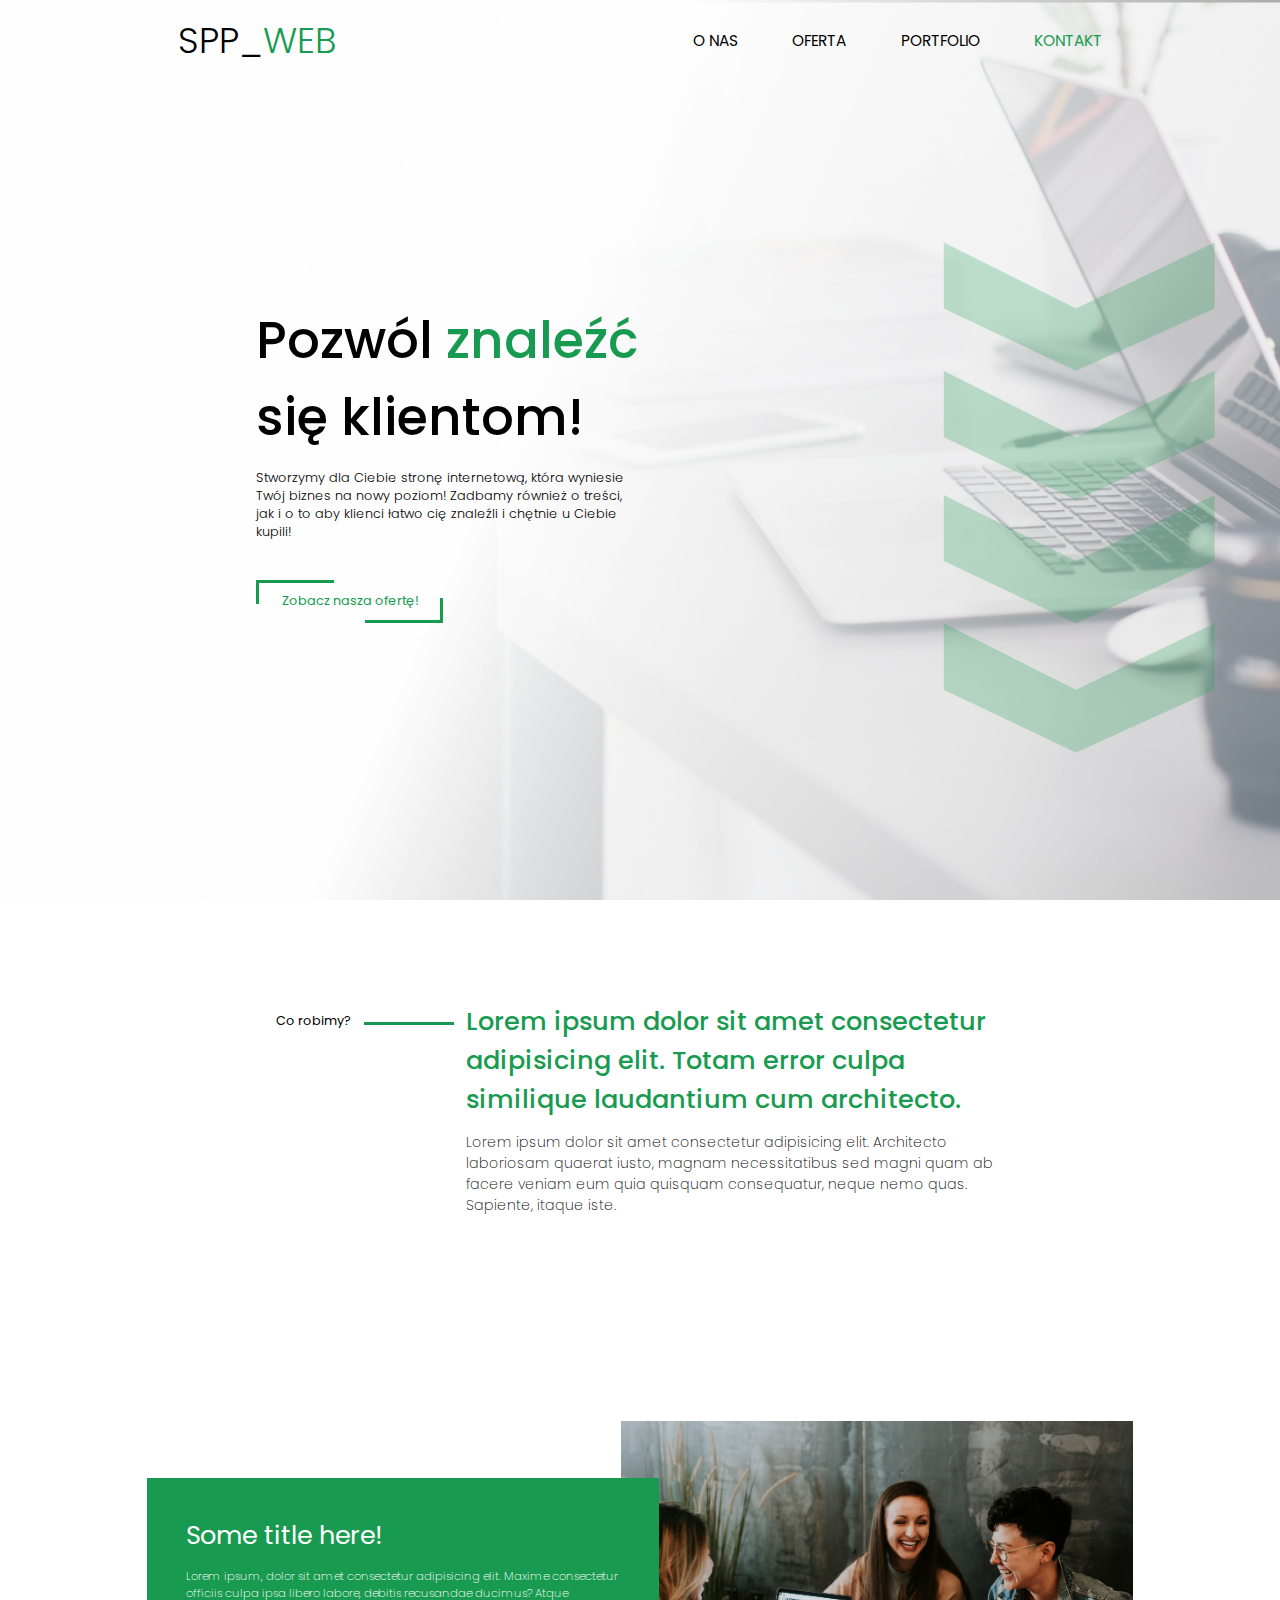
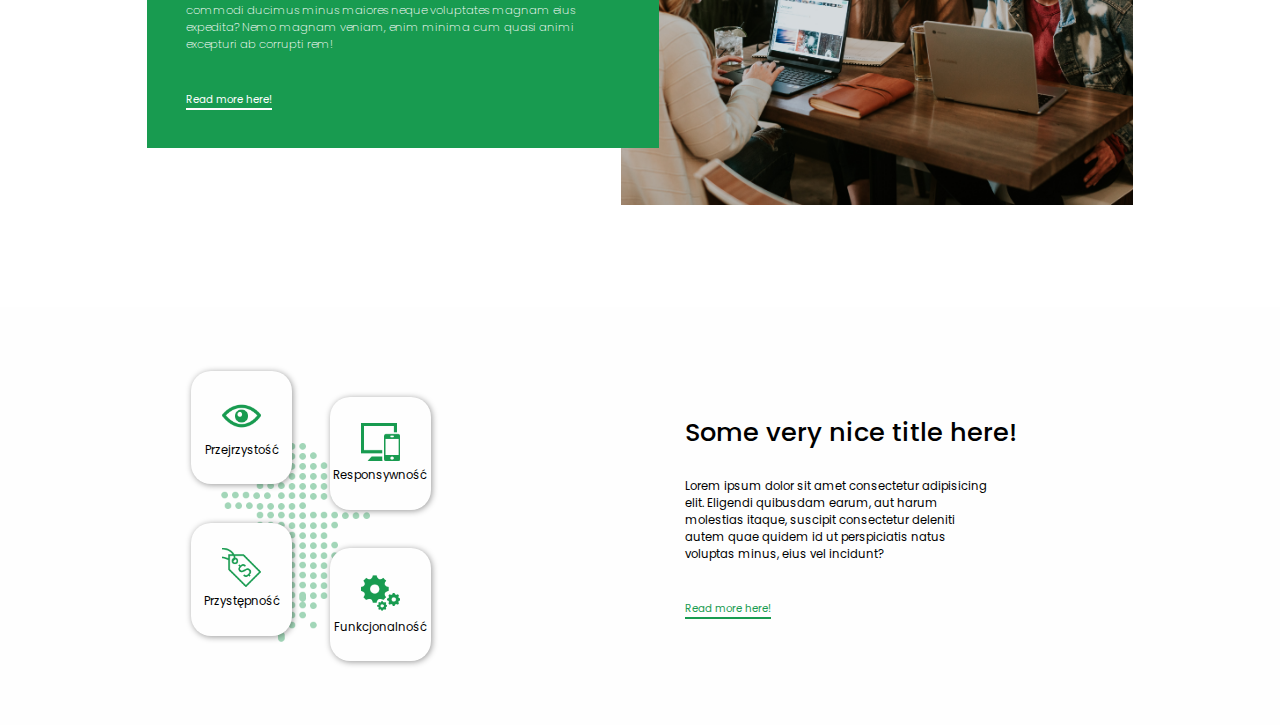
==== index.html @ ead34844 "Adding first files to project. Srarting layout of Landingpage" ====
<!DOCTYPE html>
<html lang="pl">
<head>
    <meta charset="UTF-8">
    <meta http-equiv="X-UA-Compatible" content="IE=edge">
    <meta name="viewport" content="width=device-width, initial-scale=1.0">
    <link rel="stylesheet" href="/scss/main.css">
    <title>Document</title>
    <link rel="preconnect" href="https://fonts.googleapis.com">
<link rel="preconnect" href="https://fonts.gstatic.com" crossorigin>
<link href="https://fonts.googleapis.com/css2?family=Poppins:wght@100;200;300;400;500;600;700;800&display=swap" rel="stylesheet">
</head>
<body>
    <div class="wrapper-1">
        <header>
            <h1 class="nav-logo">
                SPP_<span>WEB</span>
            </h1>
            <nav class="nav">
                <ul class="nav-list">
                    <li class="nav-item">O nas</li>
                    <li class="nav-item">Oferta</li>
                    <li class="nav-item">Portfolio</li>
                    <li class="nav-item"><span>Kontakt</span></li>
                </ul>
            </nav>
        </header>
        <div class="wrapper-1-content">
            <h2 class="wrapper-1-title">Pozwól <span>znaleźć</span><br>
                się klientom!</h2>
            <h3 class="wrapper-1-description">Stworzymy dla Ciebie stronę internetową, która wyniesie Twój biznes na nowy poziom! Zadbamy również o treści, jak i o to aby klienci łatwo cię znaleźli i chętnie u Ciebie kupili!</h3>
            <button class="wrapper-1-button">Zobacz nasza ofertę!</button>
        </div>
    </div>
    <div class="wrapper-2">
        <h2 class="wrapper-2-title">Co robimy?</h2>
        <div class="wrapper-2-spacer"></div>
        <div class="wrapper-2-content">
            <h3 class="wrapper-2-content-title">Lorem ipsum dolor sit amet consectetur adipisicing elit. Totam error culpa similique laudantium cum architecto.</h3>
            <p class="wrapper-2-content-description">Lorem ipsum dolor sit amet consectetur adipisicing elit. Architecto laboriosam quaerat iusto, magnam necessitatibus sed magni quam ab facere veniam eum quia quisquam consequatur, neque nemo quas. Sapiente, itaque iste.</p>
        </div>
    </div>
    <div class="wrapper-3">
        <div class="wrapper-3-content">
            <h2 class="wrapper-3-title">Some title here!</h2>
            <p class="wrapper-3-description">Lorem ipsum, dolor sit amet consectetur adipisicing elit. Maxime consectetur officiis culpa ipsa libero labore, debitis recusandae ducimus? Atque commodi ducimus minus maiores neque voluptates magnam eius expedita? Nemo magnam veniam, enim minima cum quasi animi excepturi ab corrupti rem!</p>
            <button class="wrapper-3-button">Read more here!</button>
        </div>
        <div class="wrapper-3-img"></div>
    </div>
    <div class="wrapper-4">
        <div class="wrapper-4-container">
           <div class="wrapper-4-box box1">
            <div class="wrapper-4-container-item">
                <div class="wrapper-4-item-icon icon-1"></div>
                <div class="wrapper-4-item-title">Przejrzystość</div>
            </div>
            <div class="wrapper-4-container-item item2">
                <div class="wrapper-4-item-icon icon-2"></div>
                <div class="wrapper-4-item-title">Przystępność</div>
            </div>
           </div>
           <div class="wrapper-4-box box2">
            <div class="wrapper-4-container-item">
                <div class="wrapper-4-item-icon icon-3"></div>
                <div class="wrapper-4-item-title">Responsywność</div>
            </div>
            <div class="wrapper-4-container-item">
                <div class="wrapper-4-item-icon icon-4"></div>
                <div class="wrapper-4-item-title">Funkcjonalność</div>
            </div>
           </div>
        </div>
        <div class="wrapper-4-content">
            <h2 class="wrapper-4-title">
                Some very nice title here!
            </h2>
            <p class="wrapper-4-description">
                Lorem ipsum dolor sit amet consectetur adipisicing elit. Eligendi quibusdam earum, aut harum molestias itaque, suscipit consectetur deleniti autem quae quidem id ut perspiciatis natus voluptas minus, eius vel incidunt?
            </p>
            <button class="wrapper-4-content-button">Read more here!</button>
        </div>
    </div>
</body>
</html>
---- scss/main.css ----
* {
  margin: 0;
  padding: 0;
  -webkit-box-sizing: border-box;
          box-sizing: border-box;
  font-family: 'Poppins', sans-serif;
}

.wrapper-1 {
  width: 100%;
  height: 100vh;
  background-image: url(../assets/img/wrapper-1-bg.png);
  background-position: center;
  background-size: cover;
  background-repeat: no-repeat;
  display: -webkit-box;
  display: -ms-flexbox;
  display: flex;
  -webkit-box-align: center;
      -ms-flex-align: center;
          align-items: center;
  -webkit-box-pack: start;
      -ms-flex-pack: start;
          justify-content: flex-start;
}

.wrapper-1 header {
  width: 100%;
  padding: 1vmax 0;
  display: -webkit-box;
  display: -ms-flexbox;
  display: flex;
  -ms-flex-pack: distribute;
      justify-content: space-around;
  -webkit-box-align: center;
      -ms-flex-align: center;
          align-items: center;
  position: absolute;
  top: 0;
  left: 0;
}

.wrapper-1 header .nav-logo {
  font-size: 2.8vmax;
  font-weight: 300;
  color: #000;
}

.wrapper-1 header .nav-logo span {
  color: #189B50;
}

.wrapper-1 header .nav {
  width: 32%;
  height: 3vmax;
  display: -webkit-box;
  display: -ms-flexbox;
  display: flex;
  -webkit-box-align: center;
      -ms-flex-align: center;
          align-items: center;
}

.wrapper-1 header .nav .nav-list {
  width: 100%;
  display: -webkit-box;
  display: -ms-flexbox;
  display: flex;
  -webkit-box-pack: justify;
      -ms-flex-pack: justify;
          justify-content: space-between;
  -webkit-box-align: center;
      -ms-flex-align: center;
          align-items: center;
  list-style: none;
}

.wrapper-1 header .nav .nav-list .nav-item {
  text-transform: uppercase;
  font-weight: 400;
  font-size: 1.2vmax;
  color: #000;
  cursor: pointer;
}

.wrapper-1 header .nav .nav-list .nav-item span {
  color: #189B50;
}

.wrapper-1 .wrapper-1-content {
  width: 50%;
  margin-top: 2vmax;
  margin-left: 20%;
}

.wrapper-1 .wrapper-1-content .wrapper-1-title {
  font-weight: 500;
  font-size: 4vmax;
}

.wrapper-1 .wrapper-1-content .wrapper-1-title span {
  color: #189B50;
}

.wrapper-1 .wrapper-1-content .wrapper-1-description {
  width: 60%;
  margin-top: 1vmax;
  font-weight: 300;
  font-size: 1vmax;
}

.wrapper-1 .wrapper-1-content .wrapper-1-button {
  position: relative;
  font-size: 1vmax;
  color: #189B50;
  border: none;
  background-color: #fefefe;
  margin-top: 3vmax;
  padding: 1vmax 2vmax;
  cursor: pointer;
}

.wrapper-1 .wrapper-1-content .wrapper-1-button::before {
  content: '';
  width: 40%;
  height: 50%;
  position: absolute;
  bottom: 0;
  right: 0;
  border-right: 3px solid #189B50;
  border-bottom: 3px solid #189B50;
}

.wrapper-1 .wrapper-1-content .wrapper-1-button::after {
  content: '';
  width: 40%;
  height: 50%;
  position: absolute;
  top: 0;
  left: 0;
  border-left: 3px solid #189B50;
  border-top: 3px solid #189B50;
}

.wrapper-2 {
  width: 100%;
  padding: 8vmax 15%;
  display: -webkit-box;
  display: -ms-flexbox;
  display: flex;
  -webkit-box-align: start;
      -ms-flex-align: start;
          align-items: flex-start;
  -webkit-box-pack: center;
      -ms-flex-pack: center;
          justify-content: center;
}

.wrapper-2 .wrapper-2-title {
  font-size: 1vmax;
  color: #000;
  font-weight: 400;
  margin-top: 0.75vmax;
}

.wrapper-2 .wrapper-2-spacer {
  width: 10%;
  height: 3px;
  margin: 1.5vmax 1vmax;
  background-color: #189B50;
}

.wrapper-2 .wrapper-2-content {
  width: 60%;
}

.wrapper-2 .wrapper-2-content .wrapper-2-content-title {
  font-weight: 500;
  font-size: 2vmax;
  color: #189B50;
}

.wrapper-2 .wrapper-2-content .wrapper-2-content-description {
  font-weight: 200;
  margin-top: 1vmax;
  font-size: 1.1vmax;
}

.wrapper-3 {
  width: 100%;
  padding: 8vmax 0;
  background-position: center;
  background-size: cover;
  background-repeat: no-repeat;
  display: -webkit-box;
  display: -ms-flexbox;
  display: flex;
  -webkit-box-pack: center;
      -ms-flex-pack: center;
          justify-content: center;
  -webkit-box-align: center;
      -ms-flex-align: center;
          align-items: center;
}

.wrapper-3 .wrapper-3-content {
  width: 40%;
  background-color: #189B50;
  padding: 3vmax;
  margin-right: -3vmax;
  display: -webkit-box;
  display: -ms-flexbox;
  display: flex;
  -webkit-box-orient: vertical;
  -webkit-box-direction: normal;
      -ms-flex-direction: column;
          flex-direction: column;
  -webkit-box-pack: center;
      -ms-flex-pack: center;
          justify-content: center;
  -webkit-box-align: start;
      -ms-flex-align: start;
          align-items: flex-start;
  z-index: 10;
}

.wrapper-3 .wrapper-3-content .wrapper-3-title {
  font-size: 2vmax;
  color: #fefefe;
  font-weight: 400;
}

.wrapper-3 .wrapper-3-content .wrapper-3-description {
  font-size: 0.9vmax;
  color: #fefefe;
  font-weight: 200;
  margin-top: 1vmax;
}

.wrapper-3 .wrapper-3-content .wrapper-3-button {
  border: none;
  background-color: unset;
  color: #fefefe;
  font-size: 0.8vmax;
  margin-top: 3vmax;
  border-bottom: 2px solid #fefefe;
}

.wrapper-3 .wrapper-3-img {
  width: 40vmax;
  height: 30vmax;
  background-position: center;
  background-size: cover;
  background-repeat: no-repeat;
  background-image: url(../assets/img/wrapper-3-img.jpg);
}

.wrapper-4 {
  width: 100%;
  padding: 5vmax;
  background-image: url(../assets/img/wrapper-4-bg.png);
  background-position: center;
  background-size: cover;
  background-repeat: no-repeat;
  display: -webkit-box;
  display: -ms-flexbox;
  display: flex;
  -ms-flex-pack: distribute;
      justify-content: space-around;
  -webkit-box-align: center;
      -ms-flex-align: center;
          align-items: center;
}

.wrapper-4 .wrapper-4-container {
  display: -ms-grid;
  display: grid;
  -ms-grid-columns: 1fr 1fr;
      grid-template-columns: 1fr 1fr;
  gap: 3vmax;
}

.wrapper-4 .wrapper-4-container .box1 {
  margin-bottom: 2vmax;
}

.wrapper-4 .wrapper-4-container .box2 {
  margin-top: 2vmax;
}

.wrapper-4 .wrapper-4-container .wrapper-4-box {
  display: -ms-grid;
  display: grid;
  -ms-grid-columns: 1fr;
      grid-template-columns: 1fr;
  row-gap: 3vmax;
}

.wrapper-4 .wrapper-4-container .wrapper-4-box .wrapper-4-container-item {
  padding: 2vmax 0.25vmax;
  border-radius: 20px;
  background-color: #fefefe;
  display: -webkit-box;
  display: -ms-flexbox;
  display: flex;
  -webkit-box-orient: vertical;
  -webkit-box-direction: normal;
      -ms-flex-direction: column;
          flex-direction: column;
  -webkit-box-align: center;
      -ms-flex-align: center;
          align-items: center;
  -webkit-box-pack: center;
      -ms-flex-pack: center;
          justify-content: center;
  -webkit-box-shadow: 1px 1px 6px 0px rgba(0, 0, 0, 0.4);
  box-shadow: 1px 1px 6px 0px rgba(0, 0, 0, 0.4);
}

.wrapper-4 .wrapper-4-container .wrapper-4-box .wrapper-4-container-item .wrapper-4-item-icon {
  width: 3vmax;
  height: 3vmax;
  background-position: center;
  background-size: cover;
  background-repeat: no-repeat;
}

.wrapper-4 .wrapper-4-container .wrapper-4-box .wrapper-4-container-item .icon-1 {
  background-image: url(../assets/icons/wrapper-4-icon-1.png);
}

.wrapper-4 .wrapper-4-container .wrapper-4-box .wrapper-4-container-item .icon-2 {
  background-image: url(../assets/icons/wrapper-4-icon-2.png);
}

.wrapper-4 .wrapper-4-container .wrapper-4-box .wrapper-4-container-item .icon-3 {
  background-image: url(../assets/icons/wrapper-4-icon-3.png);
}

.wrapper-4 .wrapper-4-container .wrapper-4-box .wrapper-4-container-item .icon-4 {
  background-image: url(../assets/icons/wrapper-4-icon-4.png);
}

.wrapper-4 .wrapper-4-container .wrapper-4-box .wrapper-4-container-item .wrapper-4-item-title {
  margin-top: 0.5vmax;
  font-weight: 400;
  font-size: 0.9vmax;
}

.wrapper-4 .wrapper-4-content {
  width: 35%;
}

.wrapper-4 .wrapper-4-content .wrapper-4-title {
  font-size: 2vmax;
  font-weight: 500;
}

.wrapper-4 .wrapper-4-content .wrapper-4-description {
  font-size: 0.9vmax;
  margin-top: 2vmax;
  width: 75%;
}

.wrapper-4 .wrapper-4-content .wrapper-4-content-button {
  border: none;
  background-color: unset;
  color: #189B50;
  font-size: 0.8vmax;
  margin-top: 3vmax;
  border-bottom: 2px solid #189B50;
}
/*# sourceMappingURL=main.css.map */
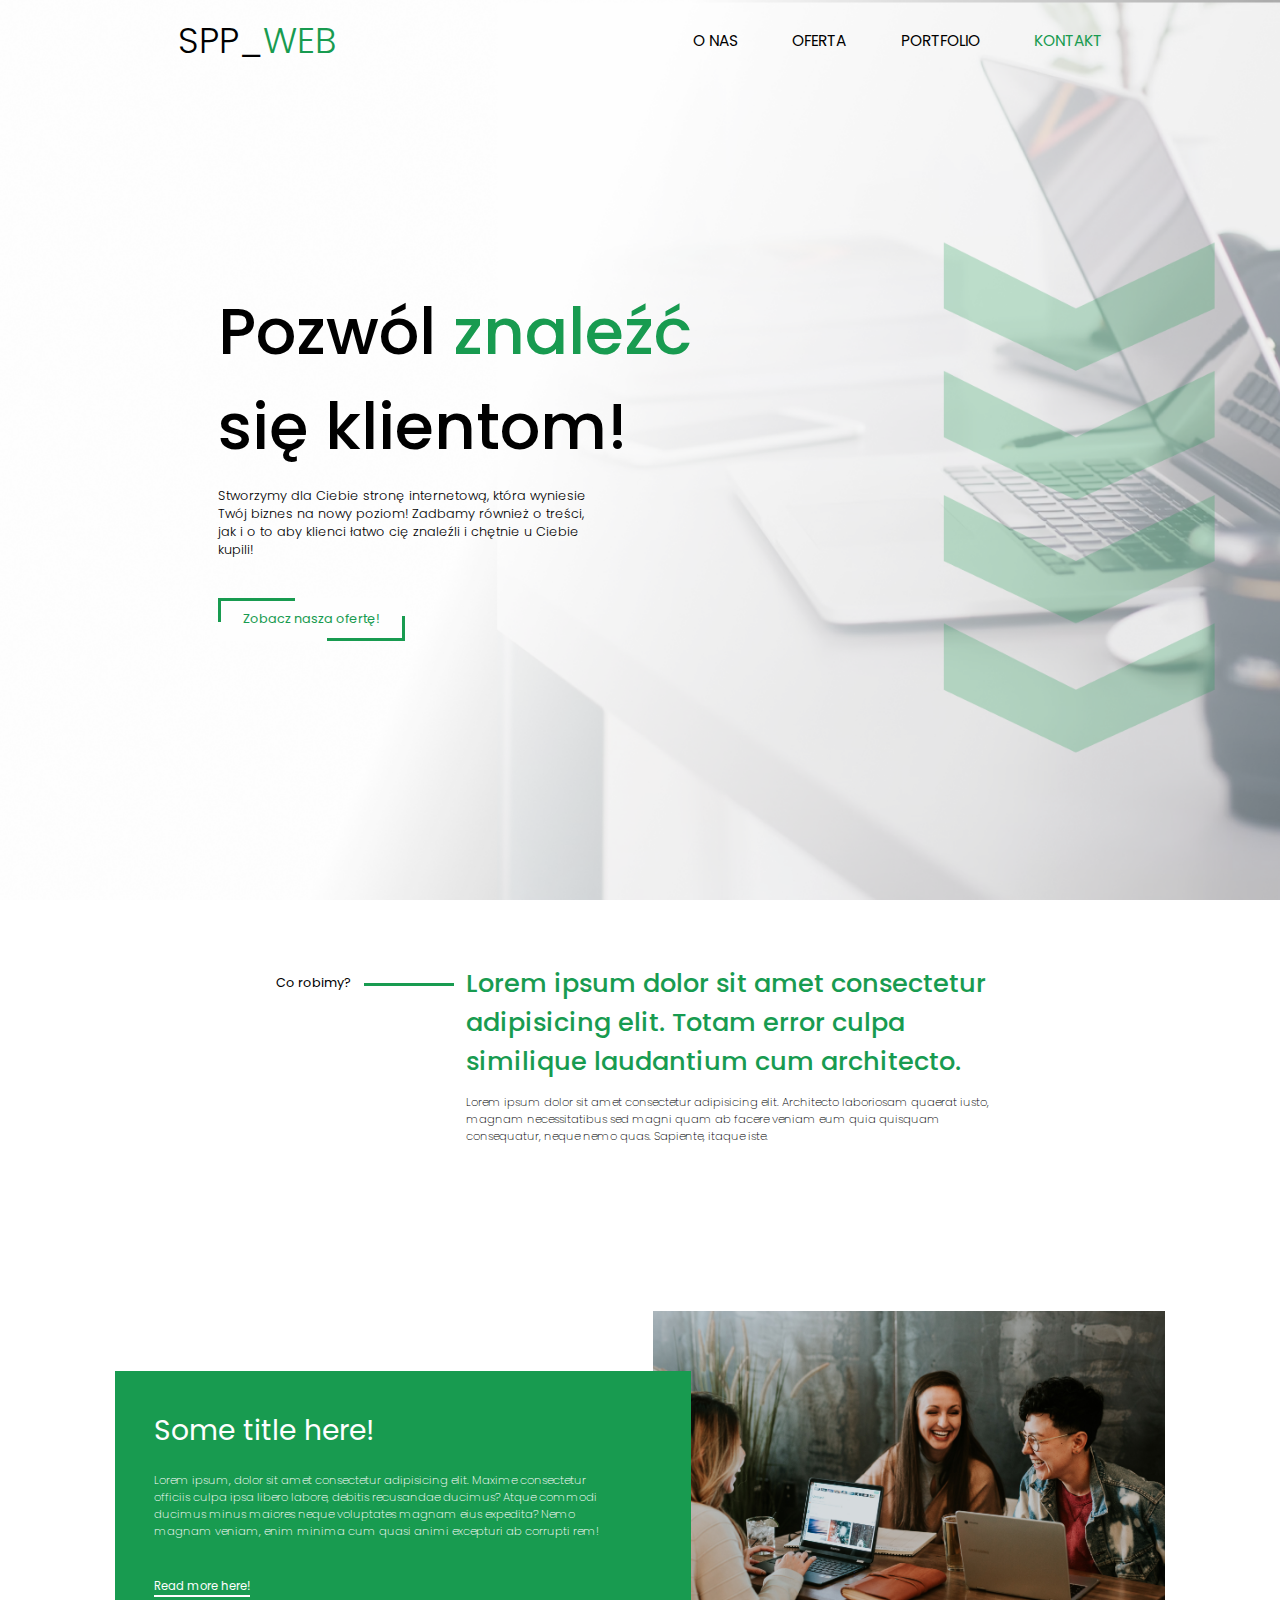
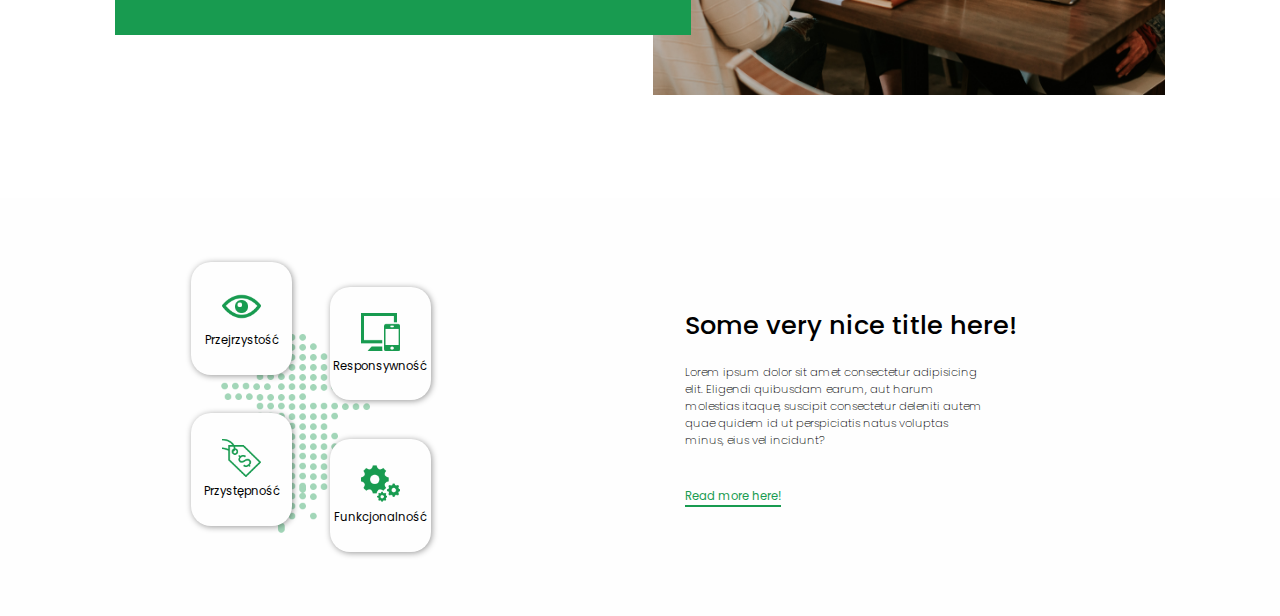
==== commit 6d25e07f: "test commit" ====
--- a/index.html
+++ b/index.html
@@ -1,85 +1,107 @@
 <!DOCTYPE html>
 <html lang="pl">
-<head>
-    <meta charset="UTF-8">
-    <meta http-equiv="X-UA-Compatible" content="IE=edge">
-    <meta name="viewport" content="width=device-width, initial-scale=1.0">
-    <link rel="stylesheet" href="/scss/main.css">
+  <head>
+    <meta charset="UTF-8" />
+    <meta http-equiv="X-UA-Compatible" content="IE=edge" />
+    <meta name="viewport" content="width=device-width, initial-scale=1.0" />
+    <link rel="stylesheet" href="/scss/main.css" />
     <title>Document</title>
-    <link rel="preconnect" href="https://fonts.googleapis.com">
-<link rel="preconnect" href="https://fonts.gstatic.com" crossorigin>
-<link href="https://fonts.googleapis.com/css2?family=Poppins:wght@100;200;300;400;500;600;700;800&display=swap" rel="stylesheet">
-</head>
-<body>
+    <link rel="preconnect" href="https://fonts.googleapis.com" />
+    <link rel="preconnect" href="https://fonts.gstatic.com" crossorigin />
+    <link
+      href="https://fonts.googleapis.com/css2?family=Poppins:wght@100;200;300;400;500;600;700;800&display=swap"
+      rel="stylesheet"
+    />
+  </head>
+  <body>
     <div class="wrapper-1">
-        <header>
-            <h1 class="nav-logo">
-                SPP_<span>WEB</span>
-            </h1>
-            <nav class="nav">
-                <ul class="nav-list">
-                    <li class="nav-item">O nas</li>
-                    <li class="nav-item">Oferta</li>
-                    <li class="nav-item">Portfolio</li>
-                    <li class="nav-item"><span>Kontakt</span></li>
-                </ul>
-            </nav>
-        </header>
-        <div class="wrapper-1-content">
-            <h2 class="wrapper-1-title">Pozwól <span>znaleźć</span><br>
-                się klientom!</h2>
-            <h3 class="wrapper-1-description">Stworzymy dla Ciebie stronę internetową, która wyniesie Twój biznes na nowy poziom! Zadbamy również o treści, jak i o to aby klienci łatwo cię znaleźli i chętnie u Ciebie kupili!</h3>
-            <button class="wrapper-1-button">Zobacz nasza ofertę!</button>
-        </div>
+      <header>
+        <h1 class="nav-logo">SPP_<span>WEB</span></h1>
+        <nav class="nav">
+          <ul class="nav-list">
+            <li class="nav-item">O nas</li>
+            <li class="nav-item">Oferta</li>
+            <li class="nav-item">Portfolio</li>
+            <li class="nav-item"><span>Kontakt</span></li>
+          </ul>
+        </nav>
+      </header>
+      <div class="wrapper-1-content">
+        <h2 class="wrapper-1-title">
+          Pozwól <span>znaleźć</span><br />
+          się klientom!
+        </h2>
+        <h3 class="wrapper-1-description">
+          Stworzymy dla Ciebie stronę internetową, która wyniesie Twój biznes na
+          nowy poziom! Zadbamy również o treści, jak i o to aby klienci łatwo
+          cię znaleźli i chętnie u Ciebie kupili!
+        </h3>
+        <button class="wrapper-1-button">Zobacz nasza ofertę!</button>
+      </div>
     </div>
     <div class="wrapper-2">
-        <h2 class="wrapper-2-title">Co robimy?</h2>
-        <div class="wrapper-2-spacer"></div>
-        <div class="wrapper-2-content">
-            <h3 class="wrapper-2-content-title">Lorem ipsum dolor sit amet consectetur adipisicing elit. Totam error culpa similique laudantium cum architecto.</h3>
-            <p class="wrapper-2-content-description">Lorem ipsum dolor sit amet consectetur adipisicing elit. Architecto laboriosam quaerat iusto, magnam necessitatibus sed magni quam ab facere veniam eum quia quisquam consequatur, neque nemo quas. Sapiente, itaque iste.</p>
-        </div>
+      <h2 class="wrapper-2-title">Co robimy?</h2>
+      <div class="wrapper-2-spacer"></div>
+      <div class="wrapper-2-content">
+        <h3 class="wrapper-2-content-title">
+          Lorem ipsum dolor sit amet consectetur adipisicing elit. Totam error
+          culpa similique laudantium cum architecto.
+        </h3>
+        <p class="wrapper-2-content-description">
+          Lorem ipsum dolor sit amet consectetur adipisicing elit. Architecto
+          laboriosam quaerat iusto, magnam necessitatibus sed magni quam ab
+          facere veniam eum quia quisquam consequatur, neque nemo quas.
+          Sapiente, itaque iste.
+        </p>
+      </div>
     </div>
     <div class="wrapper-3">
-        <div class="wrapper-3-content">
-            <h2 class="wrapper-3-title">Some title here!</h2>
-            <p class="wrapper-3-description">Lorem ipsum, dolor sit amet consectetur adipisicing elit. Maxime consectetur officiis culpa ipsa libero labore, debitis recusandae ducimus? Atque commodi ducimus minus maiores neque voluptates magnam eius expedita? Nemo magnam veniam, enim minima cum quasi animi excepturi ab corrupti rem!</p>
-            <button class="wrapper-3-button">Read more here!</button>
-        </div>
-        <div class="wrapper-3-img"></div>
+      <div class="wrapper-3-content">
+        <h2 class="wrapper-3-title">Some title here!</h2>
+        <p class="wrapper-3-description">
+          Lorem ipsum, dolor sit amet consectetur adipisicing elit. Maxime
+          consectetur officiis culpa ipsa libero labore, debitis recusandae
+          ducimus? Atque commodi ducimus minus maiores neque voluptates magnam
+          eius expedita? Nemo magnam veniam, enim minima cum quasi animi
+          excepturi ab corrupti rem!
+        </p>
+        <button class="wrapper-3-button">Read more here!</button>
+      </div>
+      <div class="wrapper-3-img"></div>
     </div>
     <div class="wrapper-4">
-        <div class="wrapper-4-container">
-           <div class="wrapper-4-box box1">
-            <div class="wrapper-4-container-item">
-                <div class="wrapper-4-item-icon icon-1"></div>
-                <div class="wrapper-4-item-title">Przejrzystość</div>
-            </div>
-            <div class="wrapper-4-container-item item2">
-                <div class="wrapper-4-item-icon icon-2"></div>
-                <div class="wrapper-4-item-title">Przystępność</div>
-            </div>
-           </div>
-           <div class="wrapper-4-box box2">
-            <div class="wrapper-4-container-item">
-                <div class="wrapper-4-item-icon icon-3"></div>
-                <div class="wrapper-4-item-title">Responsywność</div>
-            </div>
-            <div class="wrapper-4-container-item">
-                <div class="wrapper-4-item-icon icon-4"></div>
-                <div class="wrapper-4-item-title">Funkcjonalność</div>
-            </div>
-           </div>
+      <div class="wrapper-4-container">
+        <div class="wrapper-4-box box1">
+          <div class="wrapper-4-container-item">
+            <div class="wrapper-4-item-icon icon-1"></div>
+            <div class="wrapper-4-item-title">Przejrzystość</div>
+          </div>
+          <div class="wrapper-4-container-item item2">
+            <div class="wrapper-4-item-icon icon-2"></div>
+            <div class="wrapper-4-item-title">Przystępność</div>
+          </div>
         </div>
-        <div class="wrapper-4-content">
-            <h2 class="wrapper-4-title">
-                Some very nice title here!
-            </h2>
-            <p class="wrapper-4-description">
-                Lorem ipsum dolor sit amet consectetur adipisicing elit. Eligendi quibusdam earum, aut harum molestias itaque, suscipit consectetur deleniti autem quae quidem id ut perspiciatis natus voluptas minus, eius vel incidunt?
-            </p>
-            <button class="wrapper-4-content-button">Read more here!</button>
+        <div class="wrapper-4-box box2">
+          <div class="wrapper-4-container-item">
+            <div class="wrapper-4-item-icon icon-3"></div>
+            <div class="wrapper-4-item-title">Responsywność</div>
+          </div>
+          <div class="wrapper-4-container-item">
+            <div class="wrapper-4-item-icon icon-4"></div>
+            <div class="wrapper-4-item-title">Funkcjonalność</div>
+          </div>
         </div>
+      </div>
+      <div class="wrapper-4-content">
+        <h2 class="wrapper-4-title">Some very nice title here!</h2>
+        <p class="wrapper-4-description">
+          Lorem ipsum dolor sit amet consectetur adipisicing elit. Eligendi
+          quibusdam earum, aut harum molestias itaque, suscipit consectetur
+          deleniti autem quae quidem id ut perspiciatis natus voluptas minus,
+          eius vel incidunt?
+        </p>
+        <button class="wrapper-4-content-button">Read more here!</button>
+      </div>
     </div>
-</body>
-</html>+  </body>
+</html>
--- a/scss/main.css
+++ b/scss/main.css
@@ -1,9 +1,8 @@
 * {
   margin: 0;
   padding: 0;
-  -webkit-box-sizing: border-box;
-          box-sizing: border-box;
-  font-family: 'Poppins', sans-serif;
+  box-sizing: border-box;
+  font-family: "Poppins", sans-serif;
 }
 
 .wrapper-1 {
@@ -13,68 +12,41 @@
   background-position: center;
   background-size: cover;
   background-repeat: no-repeat;
-  display: -webkit-box;
-  display: -ms-flexbox;
-  display: flex;
-  -webkit-box-align: center;
-      -ms-flex-align: center;
-          align-items: center;
-  -webkit-box-pack: start;
-      -ms-flex-pack: start;
-          justify-content: flex-start;
-}
-
+  display: flex;
+  align-items: center;
+  justify-content: flex-start;
+}
 .wrapper-1 header {
   width: 100%;
   padding: 1vmax 0;
-  display: -webkit-box;
-  display: -ms-flexbox;
-  display: flex;
-  -ms-flex-pack: distribute;
-      justify-content: space-around;
-  -webkit-box-align: center;
-      -ms-flex-align: center;
-          align-items: center;
+  display: flex;
+  justify-content: space-around;
+  align-items: center;
   position: absolute;
   top: 0;
   left: 0;
 }
-
 .wrapper-1 header .nav-logo {
   font-size: 2.8vmax;
   font-weight: 300;
   color: #000;
 }
-
 .wrapper-1 header .nav-logo span {
-  color: #189B50;
-}
-
+  color: #189b50;
+}
 .wrapper-1 header .nav {
   width: 32%;
   height: 3vmax;
-  display: -webkit-box;
-  display: -ms-flexbox;
-  display: flex;
-  -webkit-box-align: center;
-      -ms-flex-align: center;
-          align-items: center;
-}
-
+  display: flex;
+  align-items: center;
+}
 .wrapper-1 header .nav .nav-list {
   width: 100%;
-  display: -webkit-box;
-  display: -ms-flexbox;
-  display: flex;
-  -webkit-box-pack: justify;
-      -ms-flex-pack: justify;
-          justify-content: space-between;
-  -webkit-box-align: center;
-      -ms-flex-align: center;
-          align-items: center;
+  display: flex;
+  justify-content: space-between;
+  align-items: center;
   list-style: none;
 }
-
 .wrapper-1 header .nav .nav-list .nav-item {
   text-transform: uppercase;
   font-weight: 400;
@@ -82,108 +54,89 @@
   color: #000;
   cursor: pointer;
 }
-
 .wrapper-1 header .nav .nav-list .nav-item span {
-  color: #189B50;
-}
-
+  color: #189b50;
+}
 .wrapper-1 .wrapper-1-content {
   width: 50%;
   margin-top: 2vmax;
-  margin-left: 20%;
-}
-
+  margin-left: 17%;
+}
 .wrapper-1 .wrapper-1-content .wrapper-1-title {
   font-weight: 500;
-  font-size: 4vmax;
-}
-
+  font-size: 5vmax;
+}
 .wrapper-1 .wrapper-1-content .wrapper-1-title span {
-  color: #189B50;
-}
-
+  color: #189b50;
+}
 .wrapper-1 .wrapper-1-content .wrapper-1-description {
   width: 60%;
   margin-top: 1vmax;
   font-weight: 300;
   font-size: 1vmax;
 }
-
 .wrapper-1 .wrapper-1-content .wrapper-1-button {
   position: relative;
   font-size: 1vmax;
-  color: #189B50;
+  color: #189b50;
   border: none;
   background-color: #fefefe;
   margin-top: 3vmax;
   padding: 1vmax 2vmax;
   cursor: pointer;
 }
-
 .wrapper-1 .wrapper-1-content .wrapper-1-button::before {
-  content: '';
+  content: "";
   width: 40%;
   height: 50%;
   position: absolute;
   bottom: 0;
   right: 0;
-  border-right: 3px solid #189B50;
-  border-bottom: 3px solid #189B50;
-}
-
+  border-right: 3px solid #189b50;
+  border-bottom: 3px solid #189b50;
+}
 .wrapper-1 .wrapper-1-content .wrapper-1-button::after {
-  content: '';
+  content: "";
   width: 40%;
   height: 50%;
   position: absolute;
   top: 0;
   left: 0;
-  border-left: 3px solid #189B50;
-  border-top: 3px solid #189B50;
+  border-left: 3px solid #189b50;
+  border-top: 3px solid #189b50;
 }
 
 .wrapper-2 {
   width: 100%;
-  padding: 8vmax 15%;
-  display: -webkit-box;
-  display: -ms-flexbox;
-  display: flex;
-  -webkit-box-align: start;
-      -ms-flex-align: start;
-          align-items: flex-start;
-  -webkit-box-pack: center;
-      -ms-flex-pack: center;
-          justify-content: center;
-}
-
+  padding: 5vmax 15%;
+  display: flex;
+  align-items: flex-start;
+  justify-content: center;
+}
 .wrapper-2 .wrapper-2-title {
   font-size: 1vmax;
   color: #000;
   font-weight: 400;
   margin-top: 0.75vmax;
 }
-
 .wrapper-2 .wrapper-2-spacer {
   width: 10%;
   height: 3px;
   margin: 1.5vmax 1vmax;
-  background-color: #189B50;
-}
-
+  background-color: #189b50;
+}
 .wrapper-2 .wrapper-2-content {
   width: 60%;
 }
-
 .wrapper-2 .wrapper-2-content .wrapper-2-content-title {
   font-weight: 500;
   font-size: 2vmax;
-  color: #189B50;
-}
-
+  color: #189b50;
+}
 .wrapper-2 .wrapper-2-content .wrapper-2-content-description {
   font-weight: 200;
   margin-top: 1vmax;
-  font-size: 1.1vmax;
+  font-size: 0.9vmax;
 }
 
 .wrapper-3 {
@@ -192,60 +145,41 @@
   background-position: center;
   background-size: cover;
   background-repeat: no-repeat;
-  display: -webkit-box;
-  display: -ms-flexbox;
-  display: flex;
-  -webkit-box-pack: center;
-      -ms-flex-pack: center;
-          justify-content: center;
-  -webkit-box-align: center;
-      -ms-flex-align: center;
-          align-items: center;
-}
-
+  display: flex;
+  justify-content: center;
+  align-items: center;
+}
 .wrapper-3 .wrapper-3-content {
-  width: 40%;
-  background-color: #189B50;
+  width: 45%;
+  background-color: #189b50;
   padding: 3vmax;
   margin-right: -3vmax;
-  display: -webkit-box;
-  display: -ms-flexbox;
-  display: flex;
-  -webkit-box-orient: vertical;
-  -webkit-box-direction: normal;
-      -ms-flex-direction: column;
-          flex-direction: column;
-  -webkit-box-pack: center;
-      -ms-flex-pack: center;
-          justify-content: center;
-  -webkit-box-align: start;
-      -ms-flex-align: start;
-          align-items: flex-start;
+  display: flex;
+  flex-direction: column;
+  justify-content: center;
+  align-items: flex-start;
   z-index: 10;
 }
-
 .wrapper-3 .wrapper-3-content .wrapper-3-title {
-  font-size: 2vmax;
+  font-size: 2.2vmax;
   color: #fefefe;
   font-weight: 400;
 }
-
 .wrapper-3 .wrapper-3-content .wrapper-3-description {
+  width: 90%;
   font-size: 0.9vmax;
   color: #fefefe;
   font-weight: 200;
-  margin-top: 1vmax;
-}
-
+  margin-top: 1.5vmax;
+}
 .wrapper-3 .wrapper-3-content .wrapper-3-button {
   border: none;
   background-color: unset;
   color: #fefefe;
-  font-size: 0.8vmax;
+  font-size: 0.9vmax;
   margin-top: 3vmax;
   border-bottom: 2px solid #fefefe;
 }
-
 .wrapper-3 .wrapper-3-img {
   width: 40vmax;
   height: 30vmax;
@@ -262,61 +196,36 @@
   background-position: center;
   background-size: cover;
   background-repeat: no-repeat;
-  display: -webkit-box;
-  display: -ms-flexbox;
-  display: flex;
-  -ms-flex-pack: distribute;
-      justify-content: space-around;
-  -webkit-box-align: center;
-      -ms-flex-align: center;
-          align-items: center;
-}
-
+  display: flex;
+  justify-content: space-around;
+  align-items: center;
+}
 .wrapper-4 .wrapper-4-container {
-  display: -ms-grid;
   display: grid;
-  -ms-grid-columns: 1fr 1fr;
-      grid-template-columns: 1fr 1fr;
+  grid-template-columns: 1fr 1fr;
   gap: 3vmax;
 }
-
 .wrapper-4 .wrapper-4-container .box1 {
   margin-bottom: 2vmax;
 }
-
 .wrapper-4 .wrapper-4-container .box2 {
   margin-top: 2vmax;
 }
-
 .wrapper-4 .wrapper-4-container .wrapper-4-box {
-  display: -ms-grid;
   display: grid;
-  -ms-grid-columns: 1fr;
-      grid-template-columns: 1fr;
+  grid-template-columns: 1fr;
   row-gap: 3vmax;
 }
-
 .wrapper-4 .wrapper-4-container .wrapper-4-box .wrapper-4-container-item {
   padding: 2vmax 0.25vmax;
   border-radius: 20px;
   background-color: #fefefe;
-  display: -webkit-box;
-  display: -ms-flexbox;
-  display: flex;
-  -webkit-box-orient: vertical;
-  -webkit-box-direction: normal;
-      -ms-flex-direction: column;
-          flex-direction: column;
-  -webkit-box-align: center;
-      -ms-flex-align: center;
-          align-items: center;
-  -webkit-box-pack: center;
-      -ms-flex-pack: center;
-          justify-content: center;
-  -webkit-box-shadow: 1px 1px 6px 0px rgba(0, 0, 0, 0.4);
+  display: flex;
+  flex-direction: column;
+  align-items: center;
+  justify-content: center;
   box-shadow: 1px 1px 6px 0px rgba(0, 0, 0, 0.4);
 }
-
 .wrapper-4 .wrapper-4-container .wrapper-4-box .wrapper-4-container-item .wrapper-4-item-icon {
   width: 3vmax;
   height: 3vmax;
@@ -324,50 +233,41 @@
   background-size: cover;
   background-repeat: no-repeat;
 }
-
 .wrapper-4 .wrapper-4-container .wrapper-4-box .wrapper-4-container-item .icon-1 {
   background-image: url(../assets/icons/wrapper-4-icon-1.png);
 }
-
 .wrapper-4 .wrapper-4-container .wrapper-4-box .wrapper-4-container-item .icon-2 {
   background-image: url(../assets/icons/wrapper-4-icon-2.png);
 }
-
 .wrapper-4 .wrapper-4-container .wrapper-4-box .wrapper-4-container-item .icon-3 {
   background-image: url(../assets/icons/wrapper-4-icon-3.png);
 }
-
 .wrapper-4 .wrapper-4-container .wrapper-4-box .wrapper-4-container-item .icon-4 {
   background-image: url(../assets/icons/wrapper-4-icon-4.png);
 }
-
 .wrapper-4 .wrapper-4-container .wrapper-4-box .wrapper-4-container-item .wrapper-4-item-title {
   margin-top: 0.5vmax;
   font-weight: 400;
   font-size: 0.9vmax;
 }
-
 .wrapper-4 .wrapper-4-content {
   width: 35%;
 }
-
 .wrapper-4 .wrapper-4-content .wrapper-4-title {
   font-size: 2vmax;
   font-weight: 500;
 }
-
 .wrapper-4 .wrapper-4-content .wrapper-4-description {
   font-size: 0.9vmax;
-  margin-top: 2vmax;
+  font-weight: 200;
+  margin-top: 1.5vmax;
   width: 75%;
 }
-
 .wrapper-4 .wrapper-4-content .wrapper-4-content-button {
   border: none;
   background-color: unset;
-  color: #189B50;
-  font-size: 0.8vmax;
+  color: #189b50;
+  font-size: 0.9vmax;
   margin-top: 3vmax;
-  border-bottom: 2px solid #189B50;
-}
-/*# sourceMappingURL=main.css.map */+  border-bottom: 2px solid #189b50;
+}/*# sourceMappingURL=main.css.map */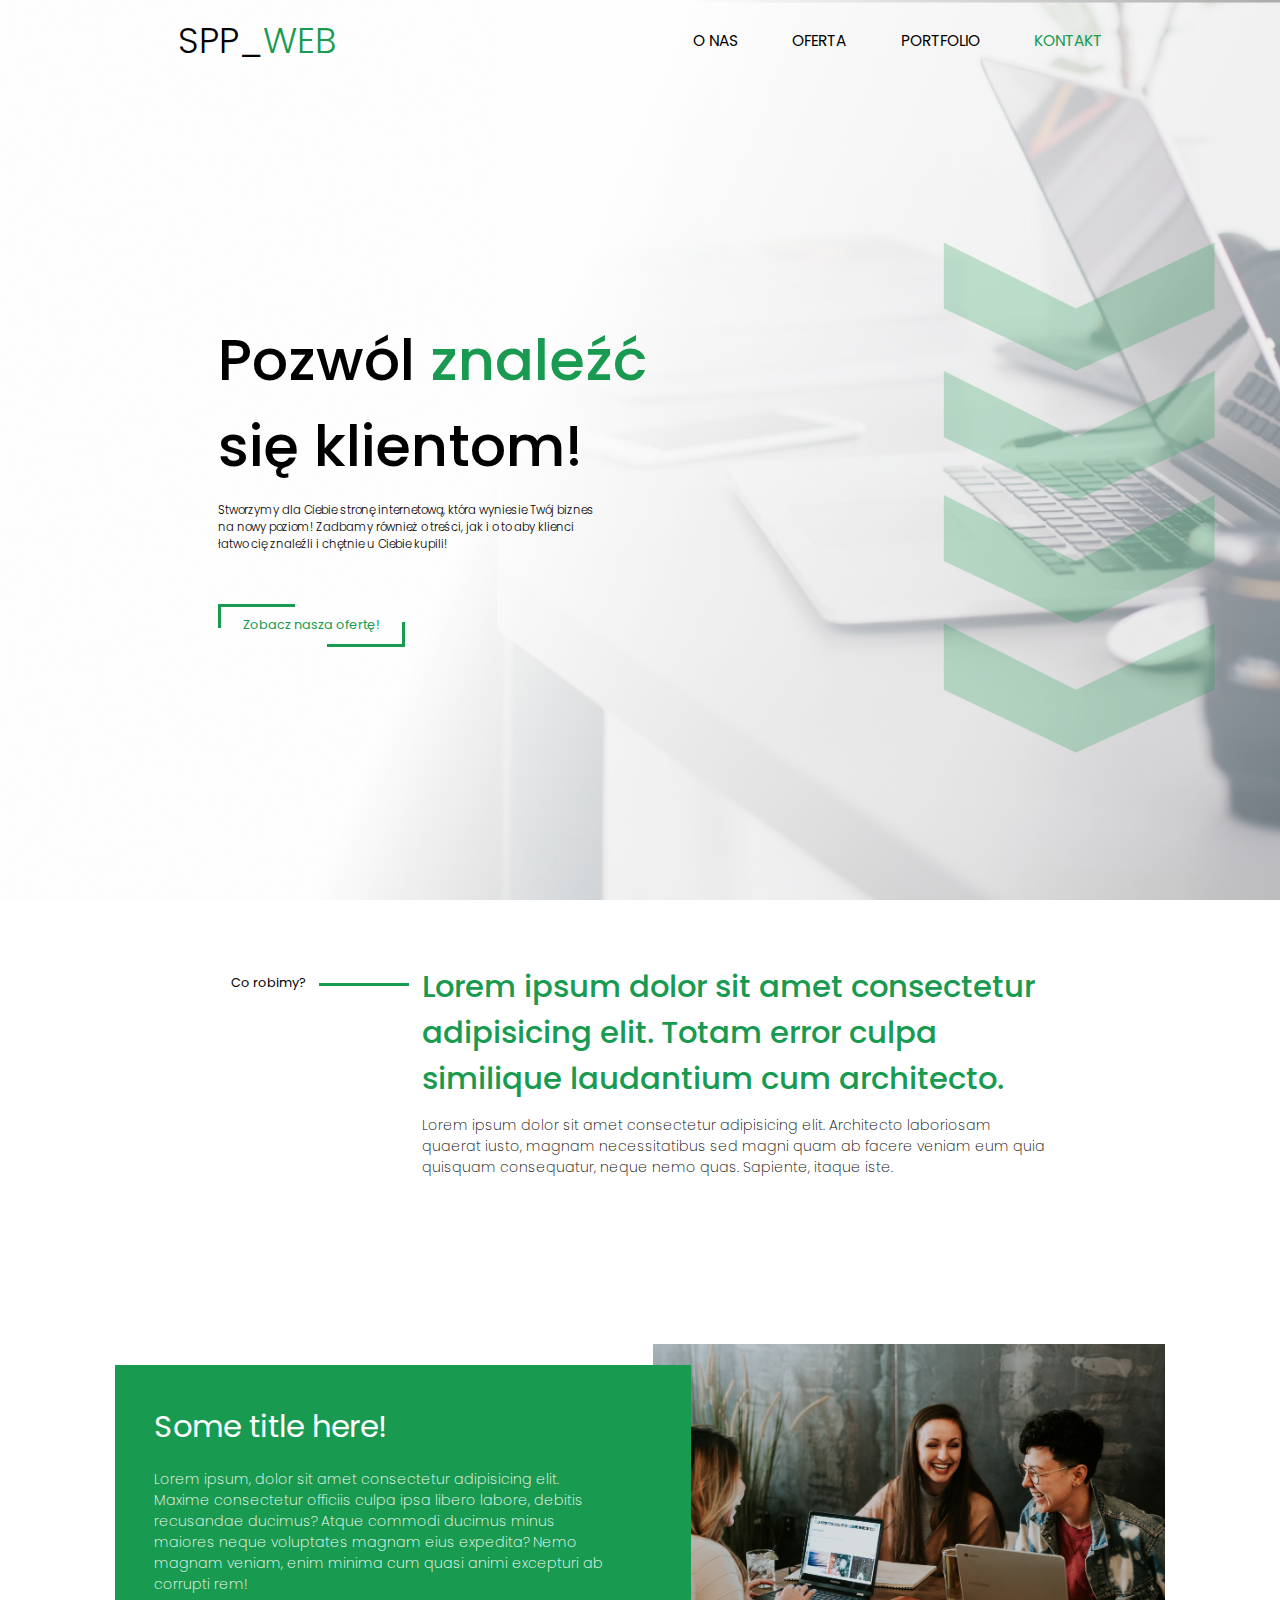
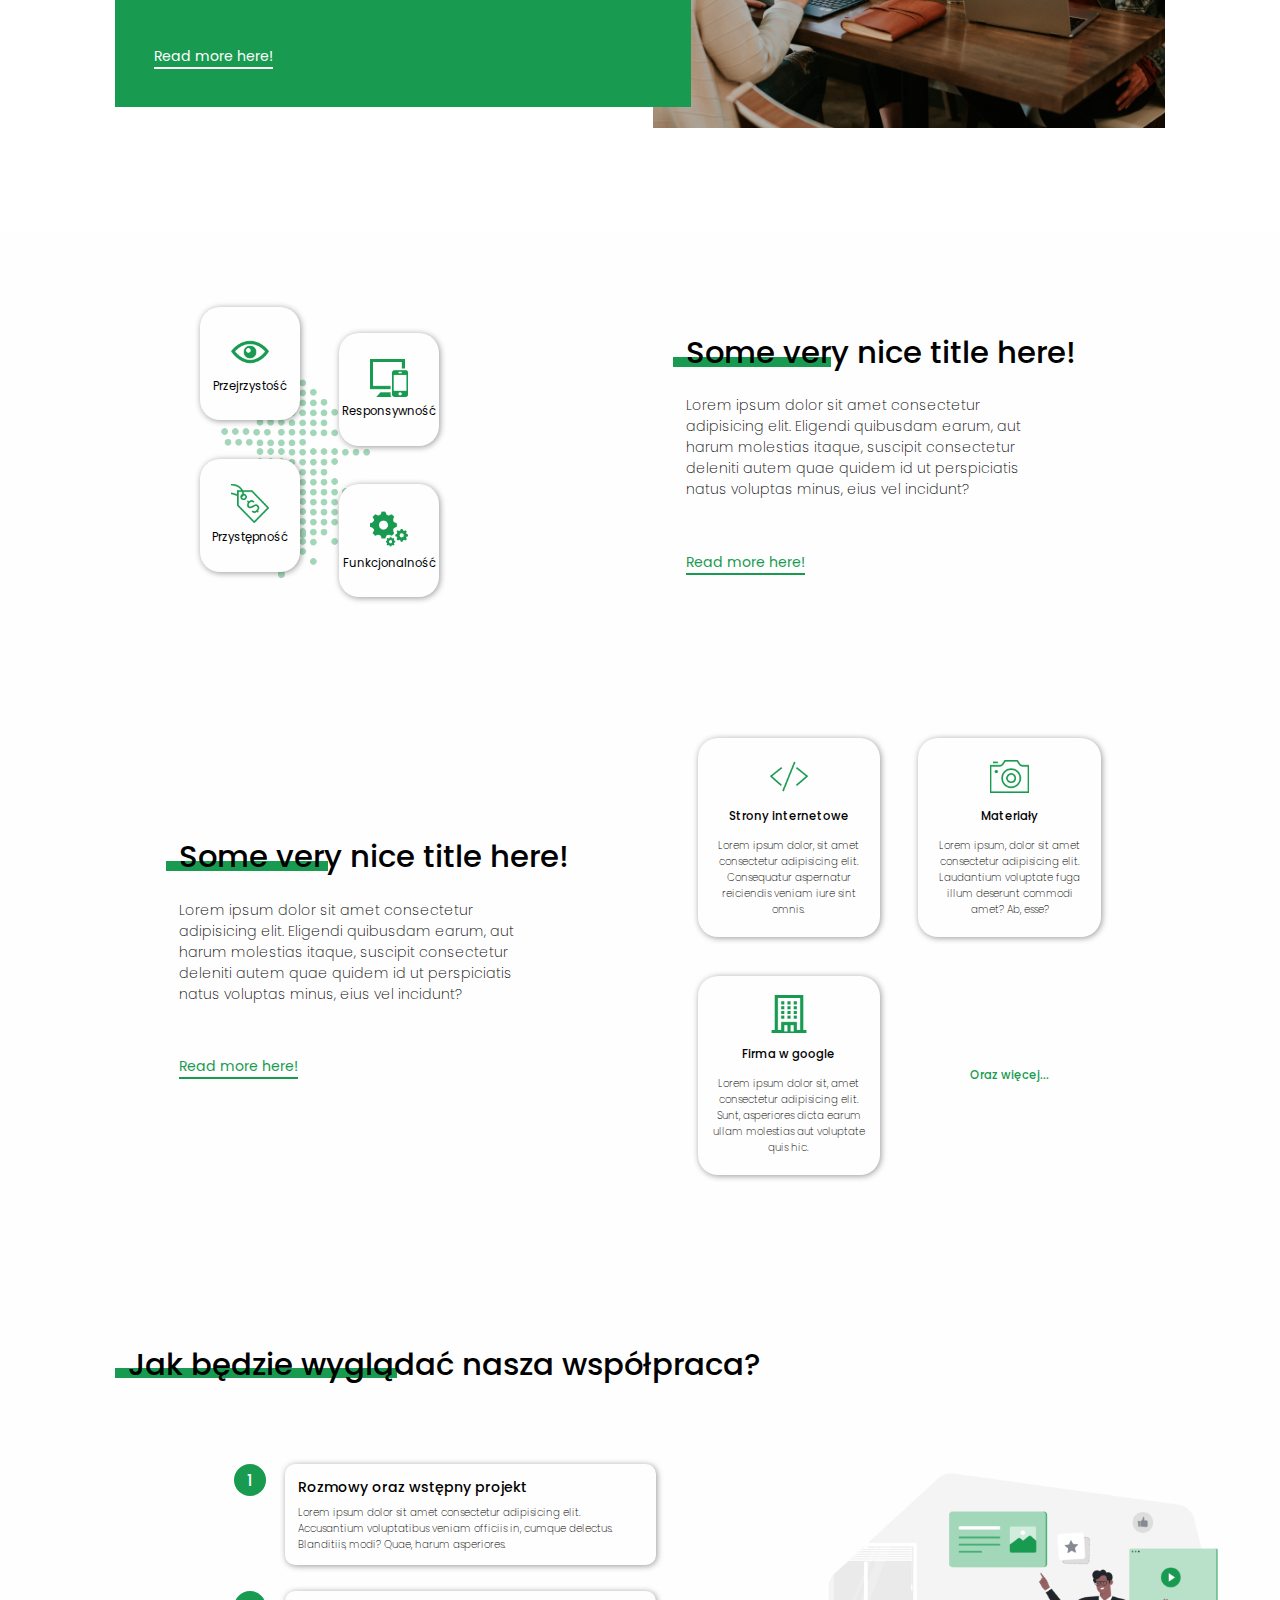
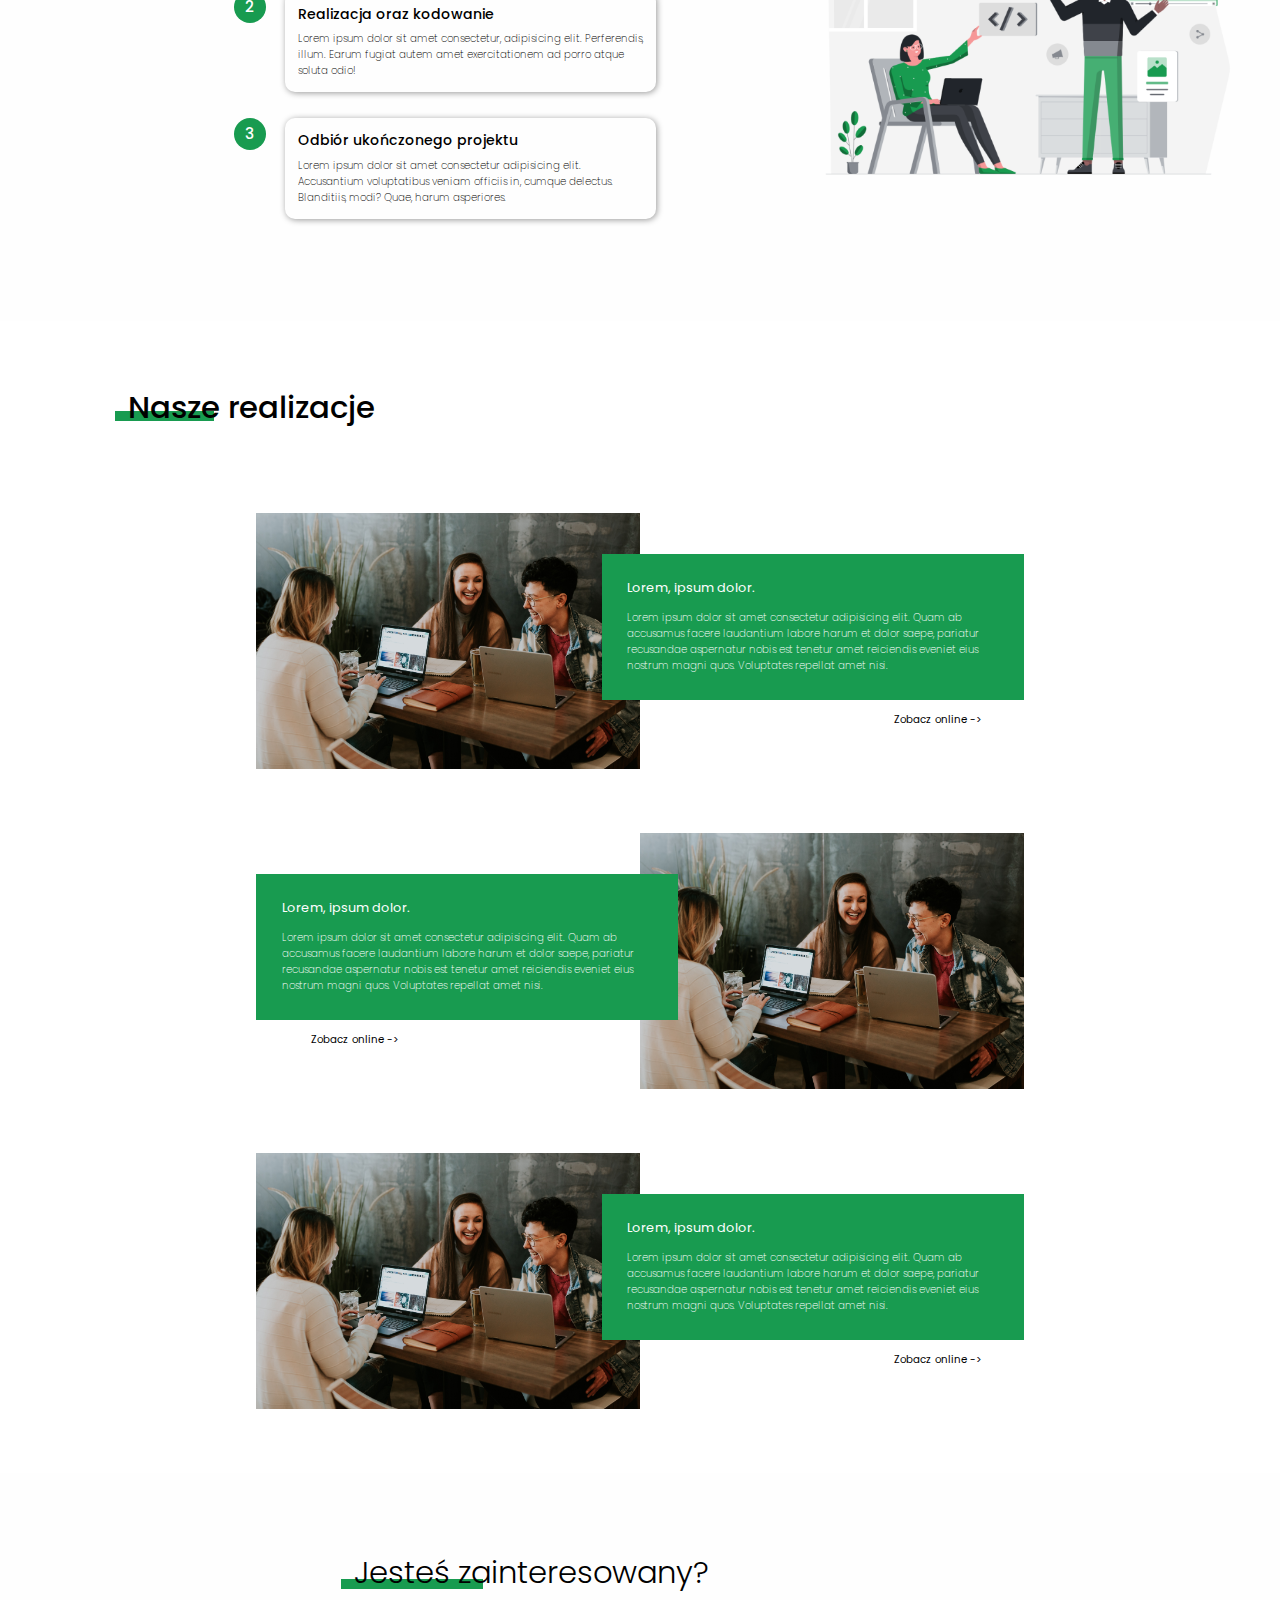
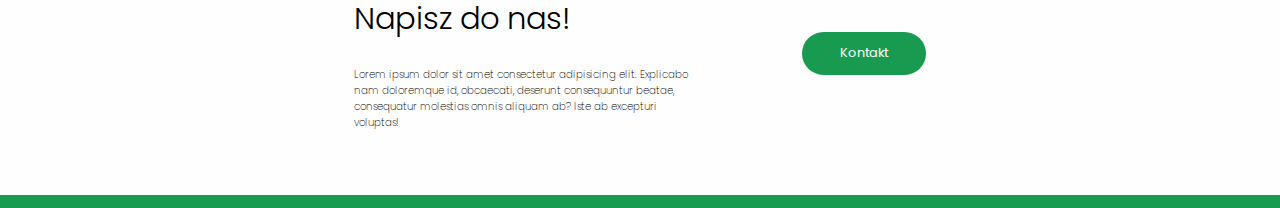
==== commit be0171f1: "finish desktop view on landingpage and adding first files to about us" ====
--- a/index.html
+++ b/index.html
@@ -16,13 +16,17 @@
   <body>
     <div class="wrapper-1">
       <header>
-        <h1 class="nav-logo">SPP_<span>WEB</span></h1>
+        <a href="./index.html"
+          ><h1 class="nav-logo">SPP_<span>WEB</span></h1></a
+        >
         <nav class="nav">
           <ul class="nav-list">
-            <li class="nav-item">O nas</li>
-            <li class="nav-item">Oferta</li>
-            <li class="nav-item">Portfolio</li>
-            <li class="nav-item"><span>Kontakt</span></li>
+            <a href="./about.html"><li class="nav-item">O nas</li></a>
+            <a href="./offer.html"><li class="nav-item">Oferta</li></a>
+            <a href="#target-1"><li class="nav-item">Portfolio</li></a>
+            <a href="./contact.html"
+              ><li class="nav-item"><span>Kontakt</span></li></a
+            >
           </ul>
         </nav>
       </header>
@@ -103,5 +107,145 @@
         <button class="wrapper-4-content-button">Read more here!</button>
       </div>
     </div>
+    <div class="wrapper-5">
+      <div class="wrapper-5-content">
+        <h2 class="wrapper-5-title">Some very nice title here!</h2>
+        <p class="wrapper-5-description">
+          Lorem ipsum dolor sit amet consectetur adipisicing elit. Eligendi
+          quibusdam earum, aut harum molestias itaque, suscipit consectetur
+          deleniti autem quae quidem id ut perspiciatis natus voluptas minus,
+          eius vel incidunt?
+        </p>
+        <button class="wrapper-5-content-button">Read more here!</button>
+      </div>
+      <div class="wrapper-5-container">
+        <div class="wrapper-5-item">
+          <div class="wrapper-5-item-icon icon-1"></div>
+          <div class="wrapper-5-item-title">Strony internetowe</div>
+          <div class="wrapper-5-item-description">
+            Lorem ipsum dolor, sit amet consectetur adipisicing elit.
+            Consequatur aspernatur reiciendis veniam iure sint omnis.
+          </div>
+        </div>
+        <div class="wrapper-5-item">
+          <div class="wrapper-5-item-icon icon-2"></div>
+          <div class="wrapper-5-item-title">Materiały</div>
+          <div class="wrapper-5-item-description">
+            Lorem ipsum, dolor sit amet consectetur adipisicing elit. Laudantium
+            voluptate fuga illum deserunt commodi amet? Ab, esse?
+          </div>
+        </div>
+        <div class="wrapper-5-item">
+          <div class="wrapper-5-item-icon icon-3"></div>
+          <div class="wrapper-5-item-title">Firma w google</div>
+          <div class="wrapper-5-item-description">
+            Lorem ipsum dolor sit, amet consectetur adipisicing elit. Sunt,
+            asperiores dicta earum ullam molestias aut voluptate quis hic.
+          </div>
+        </div>
+        <div class="wrapper-5-item-more">
+          <p class="wrapper-5-more-text">Oraz więcej...</p>
+        </div>
+      </div>
+    </div>
+    <div class="wrapper-6">
+      <div class="wrapper-6-content">
+        <h2 class="wrapper-6-title">Jak będzie wyglądać nasza współpraca?</h2>
+        <div class="wrapper-6-container">
+          <p class="wrapper-6-number">1</p>
+          <div class="wrapper-6-text">
+            <h3 class="wrapper-6-item-title">Rozmowy oraz wstępny projekt</h3>
+            <p class="wrapper-6-item-description">
+              Lorem ipsum dolor sit amet consectetur adipisicing elit.
+              Accusantium voluptatibus veniam officiis in, cumque delectus.
+              Blanditiis, modi? Quae, harum asperiores.
+            </p>
+          </div>
+          <p class="wrapper-6-number">2</p>
+          <div class="wrapper-6-text">
+            <h3 class="wrapper-6-item-title">Realizacja oraz kodowanie</h3>
+            <p class="wrapper-6-item-description">
+              Lorem ipsum dolor sit amet consectetur, adipisicing elit.
+              Perferendis, illum. Earum fugiat autem amet exercitationem ad
+              porro atque soluta odio!
+            </p>
+          </div>
+          <p class="wrapper-6-number">3</p>
+          <div class="wrapper-6-text">
+            <h3 class="wrapper-6-item-title">Odbiór ukończonego projektu</h3>
+            <p class="wrapper-6-item-description">
+              Lorem ipsum dolor sit amet consectetur adipisicing elit.
+              Accusantium voluptatibus veniam officiis in, cumque delectus.
+              Blanditiis, modi? Quae, harum asperiores.
+            </p>
+          </div>
+        </div>
+      </div>
+    </div>
+    <div class="wrapper-7" id="target-1">
+      <h2 class="wrapper-7-title">Nasze realizacje</h2>
+      <div class="wrapper-7-container">
+        <div class="wrapper-7-img"></div>
+        <div class="wrapper-7-content right">
+          <div class="wrapper-7-content-text">
+            <h3 class="wrapper-7-content-title">Lorem, ipsum dolor.</h3>
+            <p class="wrapper-7-content-description">
+              Lorem ipsum dolor sit amet consectetur adipisicing elit. Quam ab
+              accusamus facere laudantium labore harum et dolor saepe, pariatur
+              recusandae aspernatur nobis est tenetur amet reiciendis eveniet
+              eius nostrum magni quos. Voluptates repellat amet nisi.
+            </p>
+          </div>
+          <div class="wrapper-7-content-buttons right">
+            <button class="wrapper-7-view-btn">Zobacz online -></button>
+          </div>
+        </div>
+        <div class="wrapper-7-content left">
+          <div class="wrapper-7-content-text">
+            <h3 class="wrapper-7-content-title">Lorem, ipsum dolor.</h3>
+            <p class="wrapper-7-content-description">
+              Lorem ipsum dolor sit amet consectetur adipisicing elit. Quam ab
+              accusamus facere laudantium labore harum et dolor saepe, pariatur
+              recusandae aspernatur nobis est tenetur amet reiciendis eveniet
+              eius nostrum magni quos. Voluptates repellat amet nisi.
+            </p>
+          </div>
+          <div class="wrapper-7-content-buttons left">
+            <button class="wrapper-7-view-btn">Zobacz online -></button>
+          </div>
+        </div>
+        <div class="wrapper-7-img"></div>
+        <div class="wrapper-7-img"></div>
+        <div class="wrapper-7-content right">
+          <div class="wrapper-7-content-text">
+            <h3 class="wrapper-7-content-title">Lorem, ipsum dolor.</h3>
+            <p class="wrapper-7-content-description">
+              Lorem ipsum dolor sit amet consectetur adipisicing elit. Quam ab
+              accusamus facere laudantium labore harum et dolor saepe, pariatur
+              recusandae aspernatur nobis est tenetur amet reiciendis eveniet
+              eius nostrum magni quos. Voluptates repellat amet nisi.
+            </p>
+          </div>
+          <div class="wrapper-7-content-buttons right">
+            <button class="wrapper-7-view-btn">Zobacz online -></button>
+          </div>
+        </div>
+      </div>
+    </div>
+    <footer class="wrapper-8">
+      <div class="wrapper-8-content">
+        <h3 class="wrapper-8-title">
+          Jesteś zainteresowany?<br />
+          Napisz do nas!
+        </h3>
+        <p class="wrapper-8-description">
+          Lorem ipsum dolor sit amet consectetur adipisicing elit. Explicabo nam
+          doloremque id, obcaecati, deserunt consequuntur beatae, consequatur
+          molestias omnis aliquam ab? Iste ab excepturi voluptas!
+        </p>
+      </div>
+      <button class="wrapper-8-button">Kontakt</button>
+      <div class="wrapper-8-bar"></div>
+    </footer>
   </body>
 </html>
--- a/scss/main.css
+++ b/scss/main.css
@@ -3,6 +3,10 @@
   padding: 0;
   box-sizing: border-box;
   font-family: "Poppins", sans-serif;
+  scroll-behavior: smooth;
+}
+* a {
+  text-decoration: none;
 }
 
 .wrapper-1 {
@@ -53,18 +57,32 @@
   font-size: 1.2vmax;
   color: #000;
   cursor: pointer;
+  position: relative;
 }
 .wrapper-1 header .nav .nav-list .nav-item span {
   color: #189b50;
+}
+.wrapper-1 header .nav .nav-list .nav-item::before {
+  content: "";
+  width: 0;
+  height: 3px;
+  background-color: #189b50;
+  position: absolute;
+  bottom: 0;
+  transition: 250ms ease-in-out;
+}
+.wrapper-1 header .nav .nav-list .nav-item:hover::before {
+  width: 100%;
+  transition: 250ms ease-in-out;
 }
 .wrapper-1 .wrapper-1-content {
   width: 50%;
-  margin-top: 2vmax;
+  margin-top: 5vmax;
   margin-left: 17%;
 }
 .wrapper-1 .wrapper-1-content .wrapper-1-title {
   font-weight: 500;
-  font-size: 5vmax;
+  font-size: 4.5vmax;
 }
 .wrapper-1 .wrapper-1-content .wrapper-1-title span {
   color: #189b50;
@@ -73,7 +91,7 @@
   width: 60%;
   margin-top: 1vmax;
   font-weight: 300;
-  font-size: 1vmax;
+  font-size: 0.9vmax;
 }
 .wrapper-1 .wrapper-1-content .wrapper-1-button {
   position: relative;
@@ -81,9 +99,10 @@
   color: #189b50;
   border: none;
   background-color: #fefefe;
-  margin-top: 3vmax;
+  margin-top: 4vmax;
   padding: 1vmax 2vmax;
   cursor: pointer;
+  transition: 250ms ease-in-out;
 }
 .wrapper-1 .wrapper-1-content .wrapper-1-button::before {
   content: "";
@@ -105,6 +124,14 @@
   border-left: 3px solid #189b50;
   border-top: 3px solid #189b50;
 }
+.wrapper-1 .wrapper-1-content .wrapper-1-button:hover {
+  transition: 250ms ease-in-out;
+  background-color: #189b50;
+  color: #fefefe;
+}
+.wrapper-1 .wrapper-1-content .wrapper-1-button:hover::before, .wrapper-1 .wrapper-1-content .wrapper-1-button:hover::after {
+  display: none;
+}
 
 .wrapper-2 {
   width: 100%;
@@ -126,17 +153,17 @@
   background-color: #189b50;
 }
 .wrapper-2 .wrapper-2-content {
-  width: 60%;
+  width: 70%;
 }
 .wrapper-2 .wrapper-2-content .wrapper-2-content-title {
   font-weight: 500;
-  font-size: 2vmax;
+  font-size: 2.4vmax;
   color: #189b50;
 }
 .wrapper-2 .wrapper-2-content .wrapper-2-content-description {
   font-weight: 200;
   margin-top: 1vmax;
-  font-size: 0.9vmax;
+  font-size: 1.1vmax;
 }
 
 .wrapper-3 {
@@ -161,13 +188,13 @@
   z-index: 10;
 }
 .wrapper-3 .wrapper-3-content .wrapper-3-title {
-  font-size: 2.2vmax;
+  font-size: 2.4vmax;
   color: #fefefe;
   font-weight: 400;
 }
 .wrapper-3 .wrapper-3-content .wrapper-3-description {
   width: 90%;
-  font-size: 0.9vmax;
+  font-size: 1.1vmax;
   color: #fefefe;
   font-weight: 200;
   margin-top: 1.5vmax;
@@ -176,9 +203,16 @@
   border: none;
   background-color: unset;
   color: #fefefe;
-  font-size: 0.9vmax;
-  margin-top: 3vmax;
+  font-size: 1.1vmax;
+  margin-top: 4vmax;
   border-bottom: 2px solid #fefefe;
+  transition: 250ms ease-in-out;
+  cursor: pointer;
+}
+.wrapper-3 .wrapper-3-content .wrapper-3-button:hover {
+  transition: 250ms ease-in-out;
+  border-bottom: 2px solid #000;
+  color: #000;
 }
 .wrapper-3 .wrapper-3-img {
   width: 40vmax;
@@ -191,7 +225,7 @@
 
 .wrapper-4 {
   width: 100%;
-  padding: 5vmax;
+  padding: 6vmax;
   background-image: url(../assets/img/wrapper-4-bg.png);
   background-position: center;
   background-size: cover;
@@ -254,20 +288,371 @@
   width: 35%;
 }
 .wrapper-4 .wrapper-4-content .wrapper-4-title {
-  font-size: 2vmax;
-  font-weight: 500;
+  position: relative;
+  font-size: 2.4vmax;
+  font-weight: 500;
+  z-index: 1;
+}
+.wrapper-4 .wrapper-4-content .wrapper-4-title::before {
+  content: "";
+  position: absolute;
+  width: 40%;
+  height: 10px;
+  background-color: #189b50;
+  bottom: 0.75vmax;
+  left: -1vmax;
+  z-index: -1;
 }
 .wrapper-4 .wrapper-4-content .wrapper-4-description {
-  font-size: 0.9vmax;
+  font-size: 1.1vmax;
   font-weight: 200;
   margin-top: 1.5vmax;
-  width: 75%;
+  width: 85%;
 }
 .wrapper-4 .wrapper-4-content .wrapper-4-content-button {
   border: none;
   background-color: unset;
   color: #189b50;
+  font-size: 1.1vmax;
+  margin-top: 4vmax;
+  border-bottom: 2px solid #189b50;
+  transition: 250ms ease-in-out;
+  cursor: pointer;
+}
+.wrapper-4 .wrapper-4-content .wrapper-4-content-button:hover {
+  transition: 250ms ease-in-out;
+  border-bottom: 2px solid #000;
+  color: #000;
+}
+
+.wrapper-5 {
+  width: 100%;
+  padding: 5vmax;
+  background-color: #fefefe;
+  display: flex;
+  justify-content: center;
+  align-items: center;
+}
+.wrapper-5 .wrapper-5-content {
+  width: 35%;
+}
+.wrapper-5 .wrapper-5-content .wrapper-5-title {
+  position: relative;
+  font-size: 2.4vmax;
+  font-weight: 500;
+  z-index: 1;
+}
+.wrapper-5 .wrapper-5-content .wrapper-5-title::before {
+  content: "";
+  position: absolute;
+  width: 40%;
+  height: 10px;
+  background-color: #189b50;
+  bottom: 0.75vmax;
+  left: -1vmax;
+  z-index: -1;
+}
+.wrapper-5 .wrapper-5-content .wrapper-5-description {
+  font-size: 1.1vmax;
+  font-weight: 200;
+  margin-top: 1.5vmax;
+  width: 85%;
+}
+.wrapper-5 .wrapper-5-content .wrapper-5-content-button {
+  border: none;
+  background-color: unset;
+  color: #189b50;
+  font-size: 1.1vmax;
+  margin-top: 4vmax;
+  border-bottom: 2px solid #189b50;
+  transition: 250ms ease-in-out;
+  cursor: pointer;
+}
+.wrapper-5 .wrapper-5-content .wrapper-5-content-button:hover {
+  transition: 250ms ease-in-out;
+  border-bottom: 2px solid #000;
+  color: #000;
+}
+.wrapper-5 .wrapper-5-container {
+  width: 35%;
+  margin-left: 10%;
+  display: grid;
+  grid-template-columns: 1fr 1fr;
+  gap: 3vmax;
+}
+.wrapper-5 .wrapper-5-container .wrapper-5-item,
+.wrapper-5 .wrapper-5-container .wrapper-5-item-more {
+  padding: 1.5vmax 1vmax;
+  border-radius: 20px;
+  background-color: #fefefe;
+  display: flex;
+  flex-direction: column;
+  align-items: center;
+  justify-content: center;
+  box-shadow: 1px 1px 6px 0px rgba(0, 0, 0, 0.4);
+}
+.wrapper-5 .wrapper-5-container .wrapper-5-item .wrapper-5-item-icon,
+.wrapper-5 .wrapper-5-container .wrapper-5-item-more .wrapper-5-item-icon {
+  width: 3vmax;
+  height: 3vmax;
+  background-position: center;
+  background-size: cover;
+  background-repeat: no-repeat;
+}
+.wrapper-5 .wrapper-5-container .wrapper-5-item .icon-1,
+.wrapper-5 .wrapper-5-container .wrapper-5-item-more .icon-1 {
+  background-image: url(../assets/icons/wrapper-5-icon-1.png);
+}
+.wrapper-5 .wrapper-5-container .wrapper-5-item .icon-2,
+.wrapper-5 .wrapper-5-container .wrapper-5-item-more .icon-2 {
+  background-image: url(../assets/icons/wrapper-5-icon-2.png);
+}
+.wrapper-5 .wrapper-5-container .wrapper-5-item .icon-3,
+.wrapper-5 .wrapper-5-container .wrapper-5-item-more .icon-3 {
+  background-image: url(../assets/icons/wrapper-5-icon-3.png);
+}
+.wrapper-5 .wrapper-5-container .wrapper-5-item .wrapper-5-item-title,
+.wrapper-5 .wrapper-5-container .wrapper-5-item-more .wrapper-5-item-title {
+  margin-top: 1vmax;
+  font-weight: 500;
   font-size: 0.9vmax;
-  margin-top: 3vmax;
-  border-bottom: 2px solid #189b50;
+}
+.wrapper-5 .wrapper-5-container .wrapper-5-item .wrapper-5-item-description,
+.wrapper-5 .wrapper-5-container .wrapper-5-item-more .wrapper-5-item-description {
+  font-weight: 200;
+  margin-top: 1vmax;
+  font-size: 0.8vmax;
+  text-align: center;
+}
+.wrapper-5 .wrapper-5-container .wrapper-5-item-more {
+  box-shadow: none;
+}
+.wrapper-5 .wrapper-5-container .wrapper-5-item-more .wrapper-5-more-text {
+  font-size: 0.9vmax;
+  color: #189b50;
+  font-weight: 500;
+}
+
+.wrapper-6 {
+  width: 100%;
+  padding: 8vmax 0;
+  background-image: url(../assets/img/wrapper-6-bg.png);
+  background-position: center;
+  background-size: cover;
+  background-repeat: no-repeat;
+  display: flex;
+  justify-content: flex-start;
+  align-items: center;
+}
+.wrapper-6 .wrapper-6-content {
+  margin-left: 10%;
+  width: 55%;
+}
+.wrapper-6 .wrapper-6-content .wrapper-6-title {
+  position: relative;
+  font-size: 2.4vmax;
+  font-weight: 500;
+  z-index: 1;
+}
+.wrapper-6 .wrapper-6-content .wrapper-6-title::before {
+  content: "";
+  position: absolute;
+  width: 40%;
+  height: 10px;
+  background-color: #189b50;
+  bottom: 0.75vmax;
+  left: -1vmax;
+  z-index: -1;
+}
+.wrapper-6 .wrapper-6-content .wrapper-6-container {
+  display: grid;
+  width: 60%;
+  margin-left: 15%;
+  row-gap: 2vmax;
+  -moz-column-gap: 1vmax;
+       column-gap: 1vmax;
+  margin-top: 6vmax;
+  grid-template-columns: 3vmax 1fr;
+}
+.wrapper-6 .wrapper-6-content .wrapper-6-container .wrapper-6-number {
+  font-weight: 500;
+  font-size: 1.2vmax;
+  color: #fefefe;
+  display: flex;
+  justify-content: center;
+  align-items: center;
+  background-color: #189b50;
+  width: 2.5vmax;
+  height: 2.5vmax;
+  border-radius: 50%;
+}
+.wrapper-6 .wrapper-6-content .wrapper-6-container .wrapper-6-text {
+  box-shadow: 1px 1px 6px 0px rgba(0, 0, 0, 0.4);
+  padding: 1vmax;
+  border-radius: 10px;
+}
+.wrapper-6 .wrapper-6-content .wrapper-6-container .wrapper-6-item-title {
+  font-size: 1.1vmax;
+  font-weight: 500;
+  color: #000;
+}
+.wrapper-6 .wrapper-6-content .wrapper-6-container .wrapper-6-item-description {
+  font-weight: 200;
+  font-size: 0.8vmax;
+  margin-top: 0.5vmax;
+  color: #000;
+}
+
+.wrapper-7 {
+  width: 100%;
+  padding: 5vmax 0;
+  display: flex;
+  align-items: center;
+  flex-direction: column;
+}
+.wrapper-7 .wrapper-7-title {
+  position: absolute;
+  left: 10%;
+  font-size: 2.4vmax;
+  font-weight: 500;
+  z-index: 1;
+}
+.wrapper-7 .wrapper-7-title::before {
+  content: "";
+  position: absolute;
+  width: 40%;
+  height: 10px;
+  background-color: #189b50;
+  bottom: 0.75vmax;
+  left: -1vmax;
+  z-index: -1;
+}
+.wrapper-7 .wrapper-7-container {
+  position: relative;
+  margin-top: 10vmax;
+  width: 60%;
+  display: grid;
+  grid-template-columns: 1fr 1fr;
+  row-gap: 5vmax;
+}
+.wrapper-7 .wrapper-7-container .wrapper-7-img {
+  width: 100%;
+  height: 20vmax;
+  background-image: url(../assets/img/wrapper-3-img.jpg);
+  background-position: center;
+  background-size: cover;
+  background-repeat: no-repeat;
+}
+.wrapper-7 .wrapper-7-container .wrapper-7-content {
+  width: 110%;
+  margin: auto 0 auto 0;
+  z-index: 1;
+}
+.wrapper-7 .wrapper-7-container .wrapper-7-content .wrapper-7-content-text {
+  background-color: #189b50;
+  padding: 2vmax;
+}
+.wrapper-7 .wrapper-7-container .wrapper-7-content .wrapper-7-content-text .wrapper-7-content-title {
+  font-weight: 400;
+  font-size: 1vmax;
+  color: #fefefe;
+}
+.wrapper-7 .wrapper-7-container .wrapper-7-content .wrapper-7-content-text .wrapper-7-content-description {
+  font-weight: 200;
+  font-size: 0.8vmax;
+  color: #fefefe;
+  margin-top: 1vmax;
+}
+.wrapper-7 .wrapper-7-container .wrapper-7-content .wrapper-7-content-buttons {
+  padding: 0 10% 0 10%;
+  margin-top: 1vmax;
+  display: flex;
+  justify-content: flex-end;
+}
+.wrapper-7 .wrapper-7-container .wrapper-7-content .wrapper-7-content-buttons .wrapper-7-view-btn {
+  font-size: 0.8vmax;
+  font-weight: 400;
+  color: #000;
+  border: none;
+  border-radius: 20px;
+  margin-left: 1vmax;
+  background-color: unset;
+  cursor: pointer;
+  transition: 250ms ease-in-out;
+}
+.wrapper-7 .wrapper-7-container .wrapper-7-content .wrapper-7-content-buttons .wrapper-7-view-btn:hover {
+  transition: 250ms ease-in-out;
+  color: #189b50;
+}
+.wrapper-7 .wrapper-7-container .wrapper-7-content .left {
+  justify-content: flex-start;
+}
+.wrapper-7 .wrapper-7-container .right {
+  margin: auto 0 auto -10%;
+}
+.wrapper-7 .wrapper-7-container .left {
+  margin: auto -10% auto 0;
+}
+
+.wrapper-8 {
+  width: 100%;
+  padding: 6vmax 0;
+  background-color: #fefefe;
+  display: flex;
+  justify-content: center;
+  align-items: center;
+  position: relative;
+}
+.wrapper-8 .wrapper-8-content {
+  width: 35%;
+  display: flex;
+  flex-direction: column;
+  justify-content: center;
+  align-items: flex-start;
+}
+.wrapper-8 .wrapper-8-content .wrapper-8-title {
+  font-size: 2.4vmax;
+  font-weight: 300;
+  color: #000;
+  position: relative;
+  z-index: 1;
+}
+.wrapper-8 .wrapper-8-content .wrapper-8-title::before {
+  content: "";
+  position: absolute;
+  width: 40%;
+  height: 10px;
+  background-color: #189b50;
+  top: 2.25vmax;
+  left: -1vmax;
+  z-index: -1;
+}
+.wrapper-8 .wrapper-8-content .wrapper-8-description {
+  margin-top: 2vmax;
+  font-size: 0.8vmax;
+  font-weight: 200;
+  width: 75%;
+}
+.wrapper-8 .wrapper-8-button {
+  padding: 1vmax 3vmax;
+  margin-top: 2vmax;
+  background-color: #189b50;
+  color: #fefefe;
+  font-size: 1vmax;
+  border: none;
+  border-radius: 30px;
+  cursor: pointer;
+  transition: 250ms ease-in-out;
+}
+.wrapper-8 .wrapper-8-button:hover {
+  background-color: #000;
+  color: #fefefe;
+  transition: 250ms ease-in-out;
+}
+.wrapper-8 .wrapper-8-bar {
+  width: 100%;
+  height: 1vmax;
+  background-color: #189b50;
+  position: absolute;
+  bottom: 0;
 }/*# sourceMappingURL=main.css.map */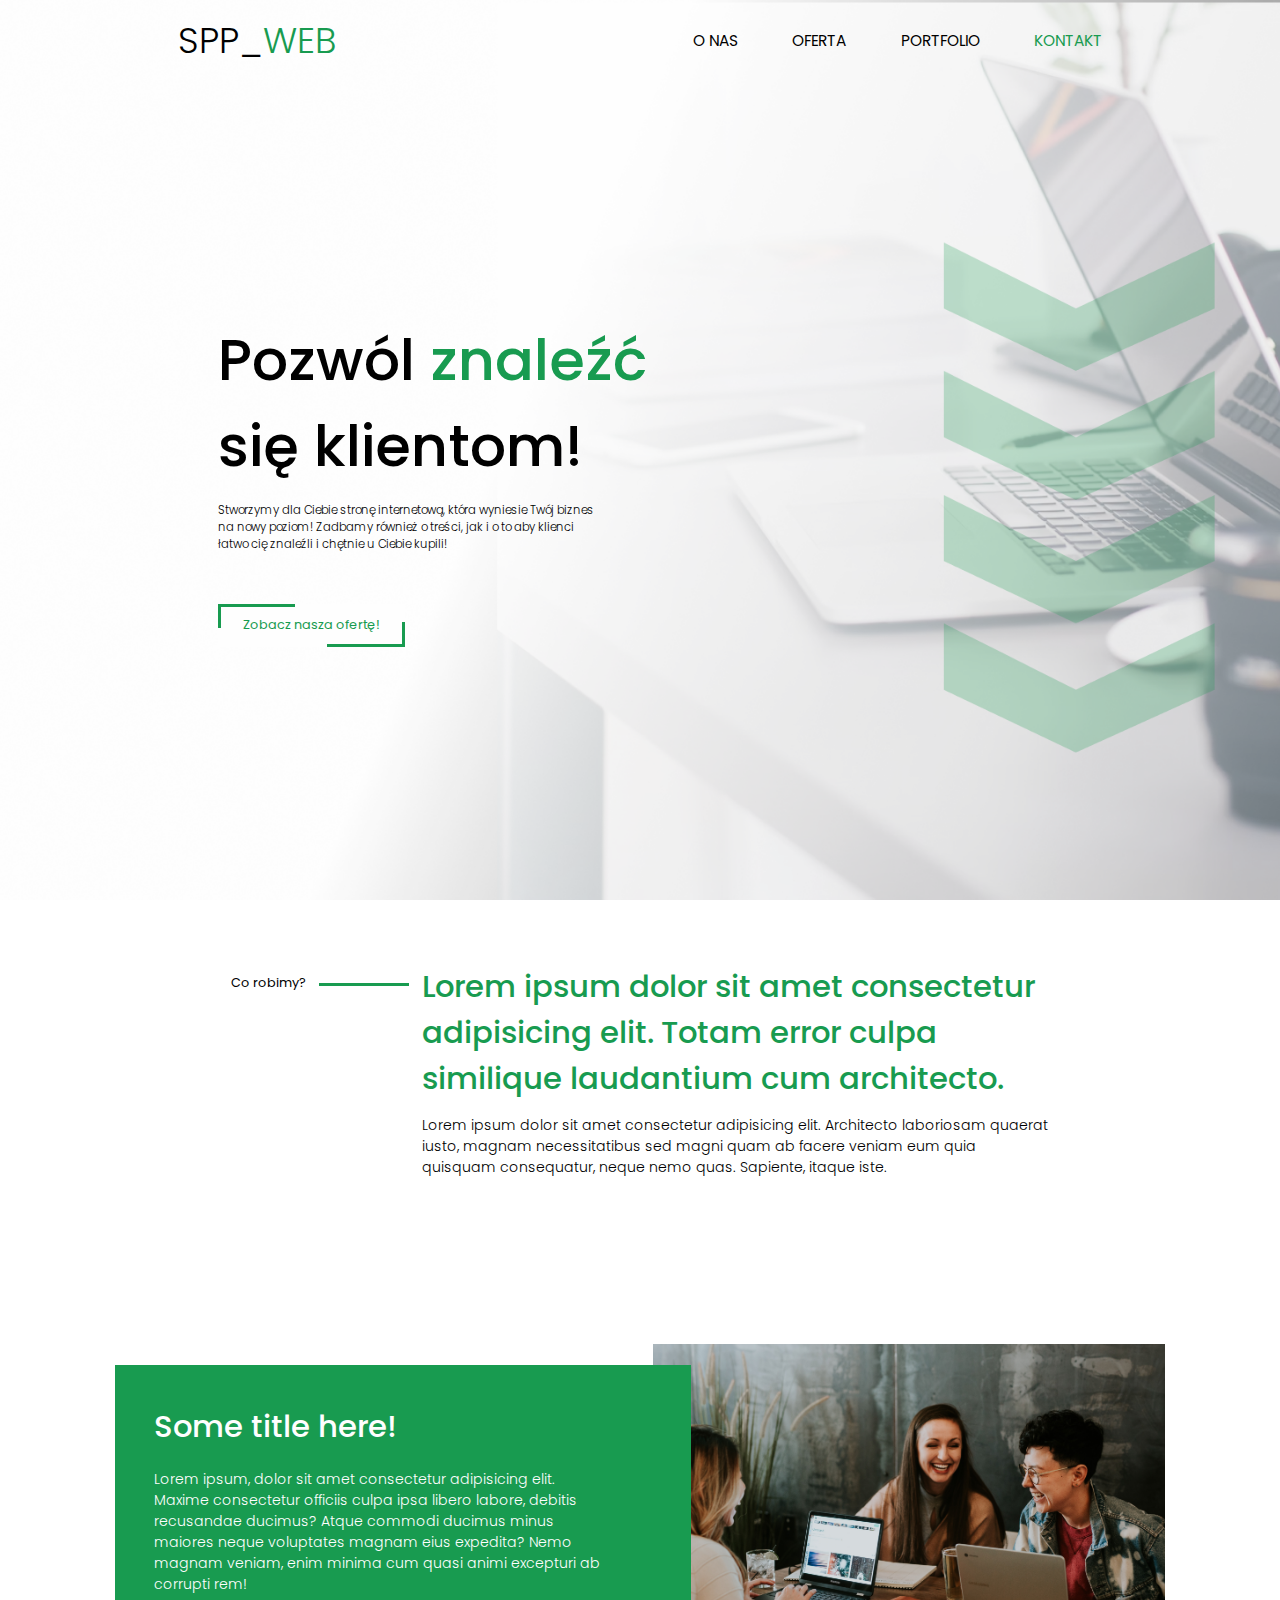
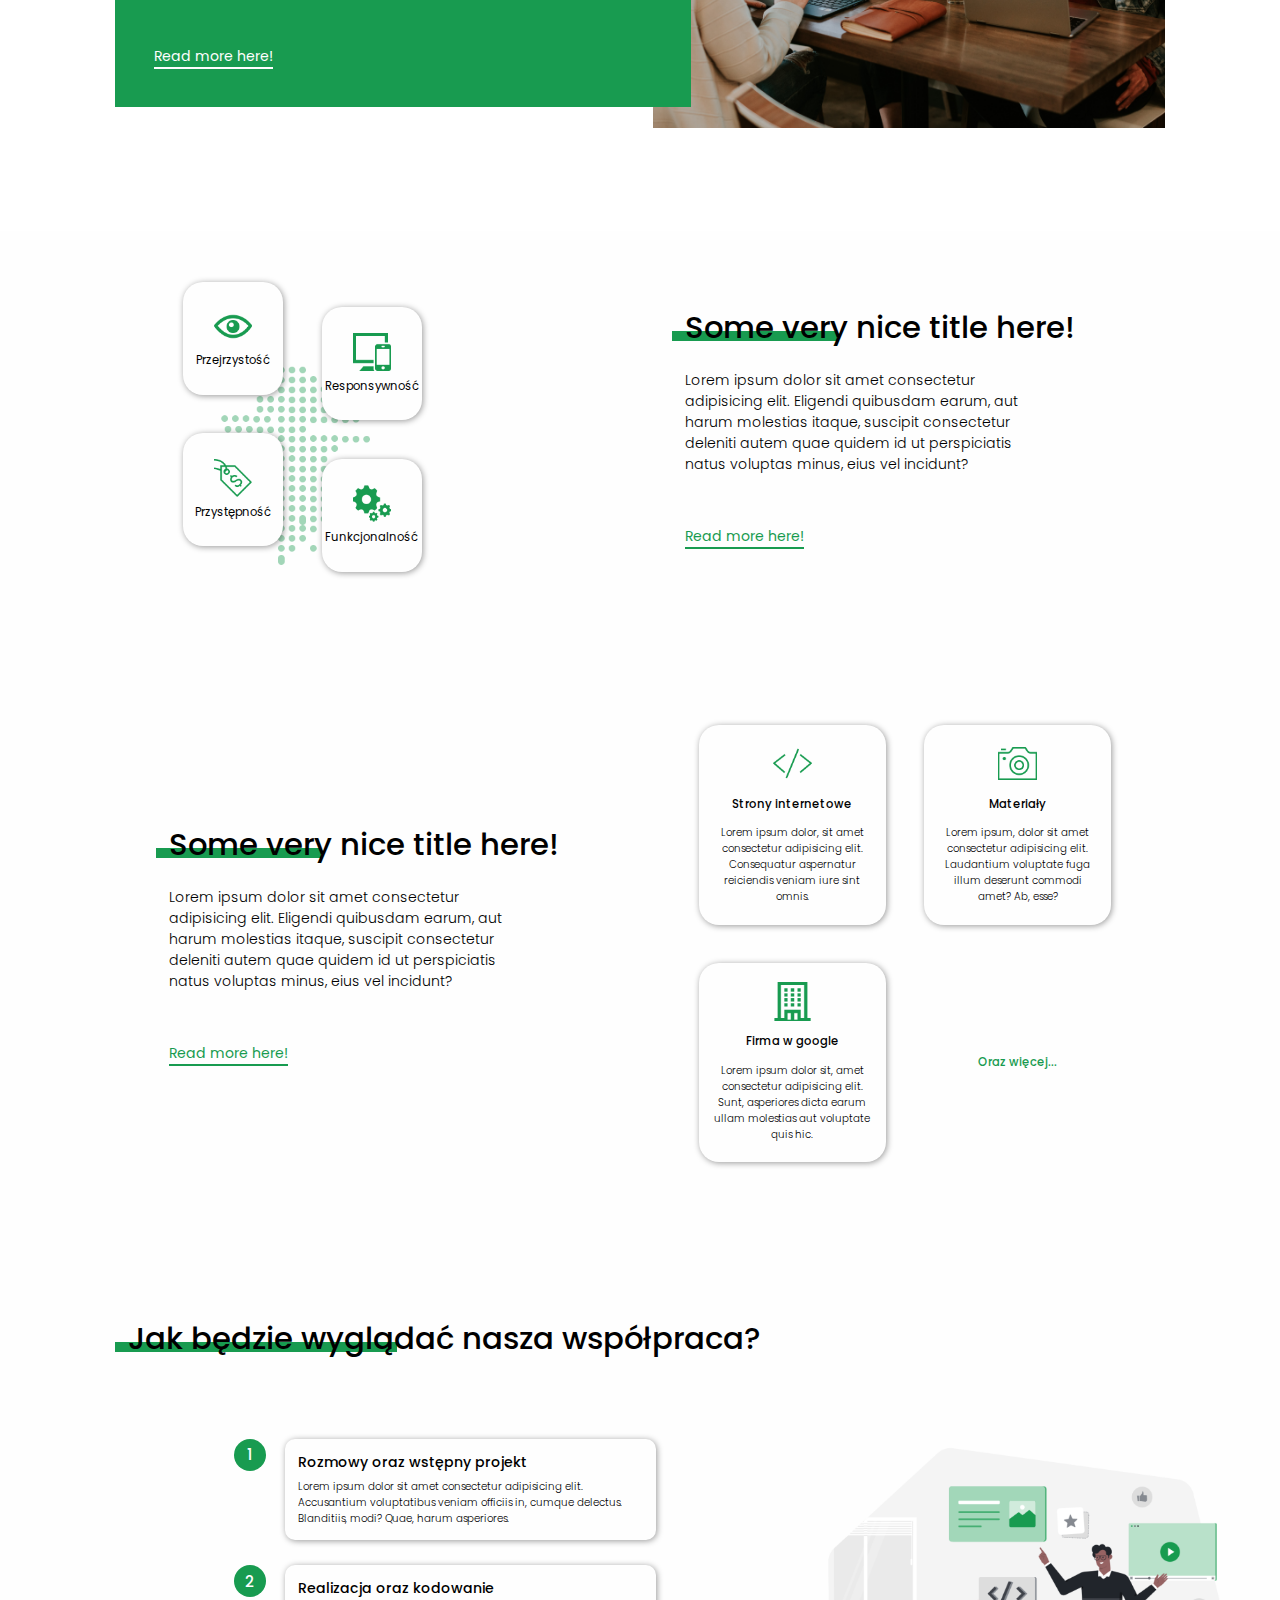
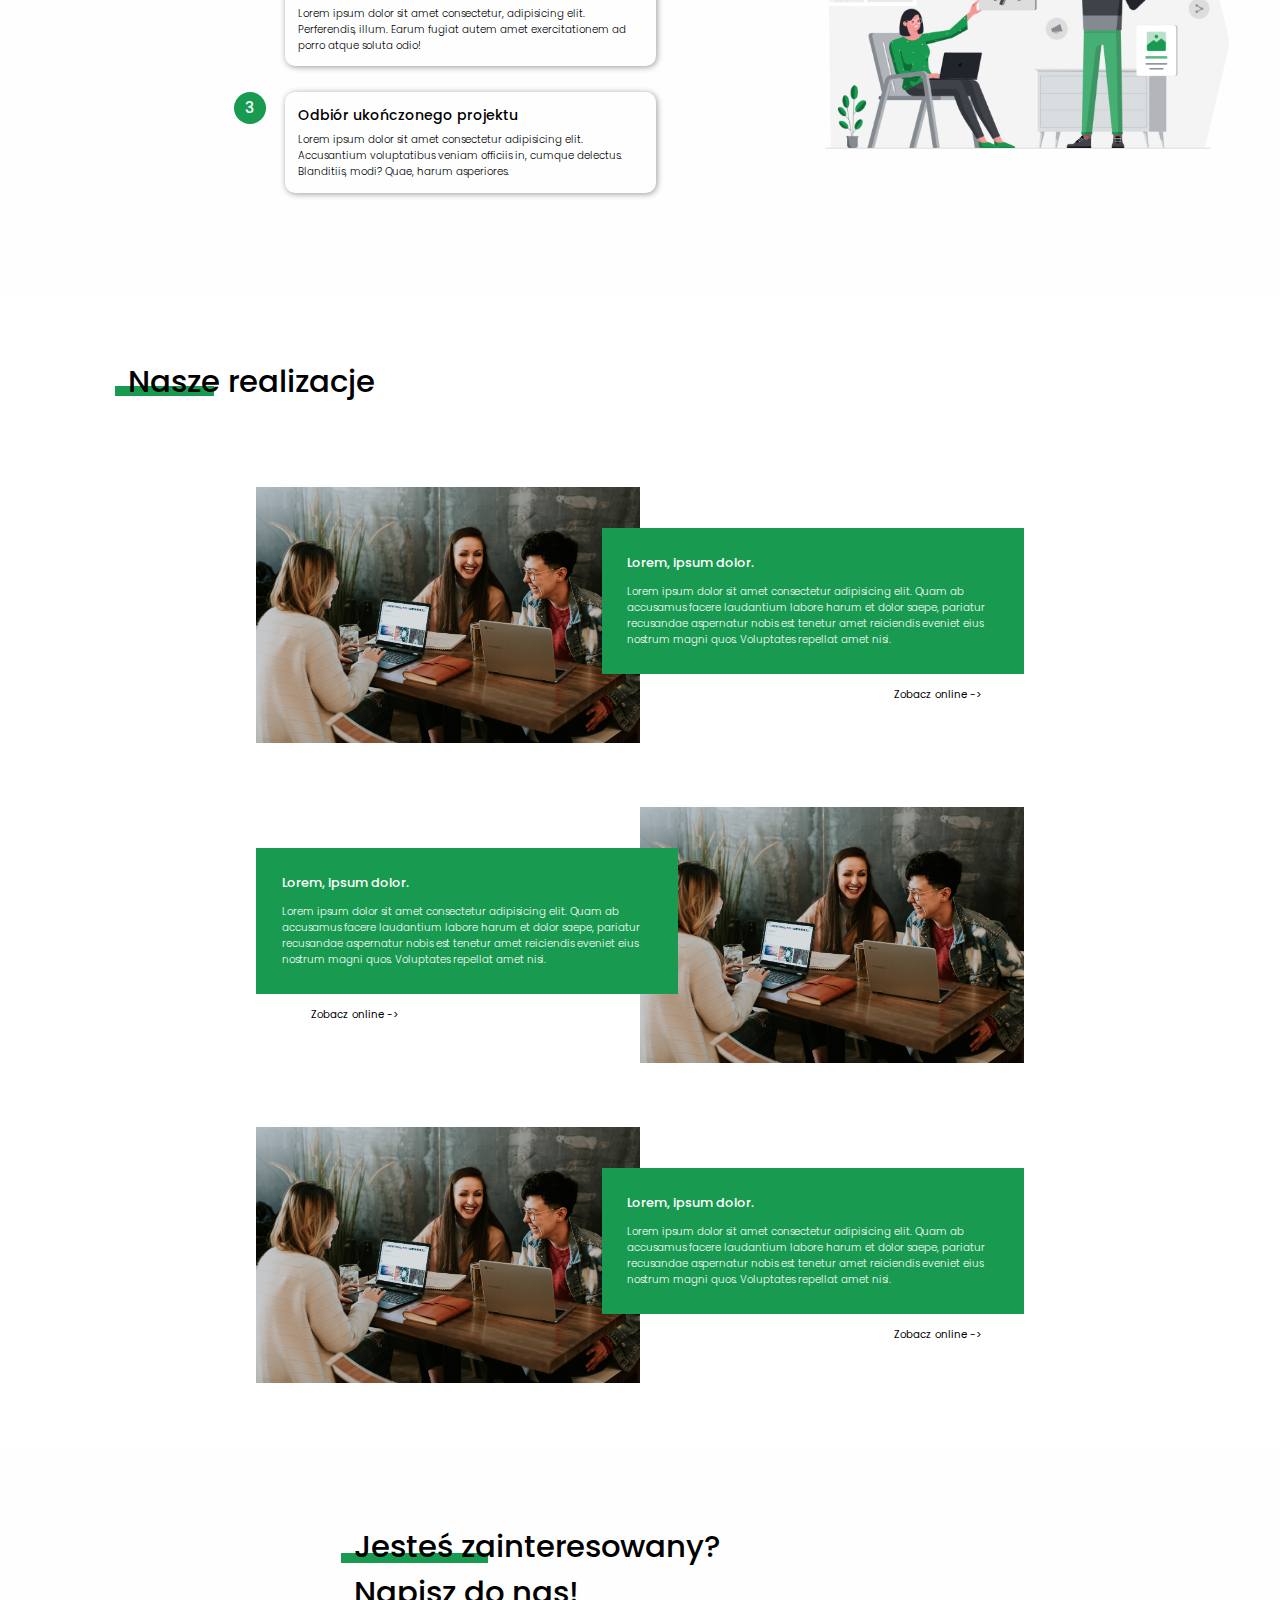
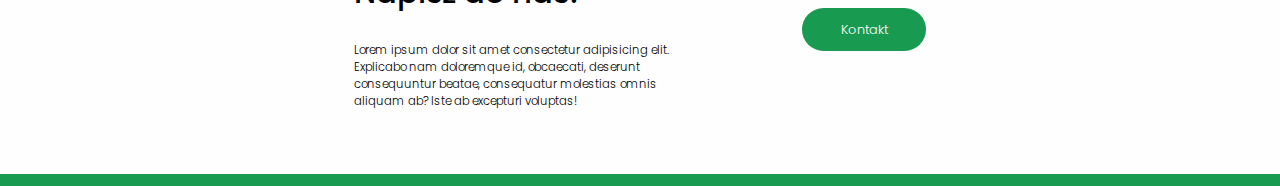
==== commit a035f350: "adding small changes with font weight" ====
--- a/index.html
+++ b/index.html
@@ -32,7 +32,7 @@
       </header>
       <div class="wrapper-1-content">
         <h2 class="wrapper-1-title">
-          Pozwól <span>znaleźć</span><br />
+         Pozwól <span>znaleźć</span><br />
           się klientom!
         </h2>
         <h3 class="wrapper-1-description">
--- a/scss/main.css
+++ b/scss/main.css
@@ -1,10 +1,12 @@
 * {
   margin: 0;
   padding: 0;
-  box-sizing: border-box;
-  font-family: "Poppins", sans-serif;
+  -webkit-box-sizing: border-box;
+          box-sizing: border-box;
+  font-family: 'Poppins', sans-serif;
   scroll-behavior: smooth;
 }
+
 * a {
   text-decoration: none;
 }
@@ -16,41 +18,68 @@
   background-position: center;
   background-size: cover;
   background-repeat: no-repeat;
-  display: flex;
-  align-items: center;
-  justify-content: flex-start;
-}
+  display: -webkit-box;
+  display: -ms-flexbox;
+  display: flex;
+  -webkit-box-align: center;
+      -ms-flex-align: center;
+          align-items: center;
+  -webkit-box-pack: start;
+      -ms-flex-pack: start;
+          justify-content: flex-start;
+}
+
 .wrapper-1 header {
   width: 100%;
   padding: 1vmax 0;
-  display: flex;
-  justify-content: space-around;
-  align-items: center;
+  display: -webkit-box;
+  display: -ms-flexbox;
+  display: flex;
+  -ms-flex-pack: distribute;
+      justify-content: space-around;
+  -webkit-box-align: center;
+      -ms-flex-align: center;
+          align-items: center;
   position: absolute;
   top: 0;
   left: 0;
 }
+
 .wrapper-1 header .nav-logo {
   font-size: 2.8vmax;
   font-weight: 300;
   color: #000;
 }
+
 .wrapper-1 header .nav-logo span {
   color: #189b50;
 }
+
 .wrapper-1 header .nav {
   width: 32%;
   height: 3vmax;
-  display: flex;
-  align-items: center;
-}
+  display: -webkit-box;
+  display: -ms-flexbox;
+  display: flex;
+  -webkit-box-align: center;
+      -ms-flex-align: center;
+          align-items: center;
+}
+
 .wrapper-1 header .nav .nav-list {
   width: 100%;
-  display: flex;
-  justify-content: space-between;
-  align-items: center;
+  display: -webkit-box;
+  display: -ms-flexbox;
+  display: flex;
+  -webkit-box-pack: justify;
+      -ms-flex-pack: justify;
+          justify-content: space-between;
+  -webkit-box-align: center;
+      -ms-flex-align: center;
+          align-items: center;
   list-style: none;
 }
+
 .wrapper-1 header .nav .nav-list .nav-item {
   text-transform: uppercase;
   font-weight: 400;
@@ -59,40 +88,50 @@
   cursor: pointer;
   position: relative;
 }
+
 .wrapper-1 header .nav .nav-list .nav-item span {
   color: #189b50;
 }
+
 .wrapper-1 header .nav .nav-list .nav-item::before {
-  content: "";
+  content: '';
   width: 0;
   height: 3px;
   background-color: #189b50;
   position: absolute;
   bottom: 0;
-  transition: 250ms ease-in-out;
-}
+  -webkit-transition: 250ms ease-in-out;
+  transition: 250ms ease-in-out;
+}
+
 .wrapper-1 header .nav .nav-list .nav-item:hover::before {
   width: 100%;
-  transition: 250ms ease-in-out;
-}
+  -webkit-transition: 250ms ease-in-out;
+  transition: 250ms ease-in-out;
+}
+
 .wrapper-1 .wrapper-1-content {
   width: 50%;
   margin-top: 5vmax;
   margin-left: 17%;
 }
+
 .wrapper-1 .wrapper-1-content .wrapper-1-title {
   font-weight: 500;
   font-size: 4.5vmax;
 }
+
 .wrapper-1 .wrapper-1-content .wrapper-1-title span {
   color: #189b50;
 }
+
 .wrapper-1 .wrapper-1-content .wrapper-1-description {
   width: 60%;
   margin-top: 1vmax;
   font-weight: 300;
   font-size: 0.9vmax;
 }
+
 .wrapper-1 .wrapper-1-content .wrapper-1-button {
   position: relative;
   font-size: 1vmax;
@@ -102,10 +141,12 @@
   margin-top: 4vmax;
   padding: 1vmax 2vmax;
   cursor: pointer;
-  transition: 250ms ease-in-out;
-}
+  -webkit-transition: 250ms ease-in-out;
+  transition: 250ms ease-in-out;
+}
+
 .wrapper-1 .wrapper-1-content .wrapper-1-button::before {
-  content: "";
+  content: '';
   width: 40%;
   height: 50%;
   position: absolute;
@@ -114,8 +155,9 @@
   border-right: 3px solid #189b50;
   border-bottom: 3px solid #189b50;
 }
+
 .wrapper-1 .wrapper-1-content .wrapper-1-button::after {
-  content: "";
+  content: '';
   width: 40%;
   height: 50%;
   position: absolute;
@@ -124,11 +166,14 @@
   border-left: 3px solid #189b50;
   border-top: 3px solid #189b50;
 }
+
 .wrapper-1 .wrapper-1-content .wrapper-1-button:hover {
+  -webkit-transition: 250ms ease-in-out;
   transition: 250ms ease-in-out;
   background-color: #189b50;
   color: #fefefe;
 }
+
 .wrapper-1 .wrapper-1-content .wrapper-1-button:hover::before, .wrapper-1 .wrapper-1-content .wrapper-1-button:hover::after {
   display: none;
 }
@@ -136,32 +181,43 @@
 .wrapper-2 {
   width: 100%;
   padding: 5vmax 15%;
-  display: flex;
-  align-items: flex-start;
-  justify-content: center;
-}
+  display: -webkit-box;
+  display: -ms-flexbox;
+  display: flex;
+  -webkit-box-align: start;
+      -ms-flex-align: start;
+          align-items: flex-start;
+  -webkit-box-pack: center;
+      -ms-flex-pack: center;
+          justify-content: center;
+}
+
 .wrapper-2 .wrapper-2-title {
   font-size: 1vmax;
   color: #000;
   font-weight: 400;
   margin-top: 0.75vmax;
 }
+
 .wrapper-2 .wrapper-2-spacer {
   width: 10%;
   height: 3px;
   margin: 1.5vmax 1vmax;
   background-color: #189b50;
 }
+
 .wrapper-2 .wrapper-2-content {
   width: 70%;
 }
+
 .wrapper-2 .wrapper-2-content .wrapper-2-content-title {
   font-weight: 500;
   font-size: 2.4vmax;
   color: #189b50;
 }
+
 .wrapper-2 .wrapper-2-content .wrapper-2-content-description {
-  font-weight: 200;
+  font-weight: 300;
   margin-top: 1vmax;
   font-size: 1.1vmax;
 }
@@ -172,33 +228,52 @@
   background-position: center;
   background-size: cover;
   background-repeat: no-repeat;
-  display: flex;
-  justify-content: center;
-  align-items: center;
-}
+  display: -webkit-box;
+  display: -ms-flexbox;
+  display: flex;
+  -webkit-box-pack: center;
+      -ms-flex-pack: center;
+          justify-content: center;
+  -webkit-box-align: center;
+      -ms-flex-align: center;
+          align-items: center;
+}
+
 .wrapper-3 .wrapper-3-content {
   width: 45%;
   background-color: #189b50;
   padding: 3vmax;
   margin-right: -3vmax;
-  display: flex;
-  flex-direction: column;
-  justify-content: center;
-  align-items: flex-start;
+  display: -webkit-box;
+  display: -ms-flexbox;
+  display: flex;
+  -webkit-box-orient: vertical;
+  -webkit-box-direction: normal;
+      -ms-flex-direction: column;
+          flex-direction: column;
+  -webkit-box-pack: center;
+      -ms-flex-pack: center;
+          justify-content: center;
+  -webkit-box-align: start;
+      -ms-flex-align: start;
+          align-items: flex-start;
   z-index: 10;
 }
+
 .wrapper-3 .wrapper-3-content .wrapper-3-title {
   font-size: 2.4vmax;
   color: #fefefe;
-  font-weight: 400;
-}
+  font-weight: 500;
+}
+
 .wrapper-3 .wrapper-3-content .wrapper-3-description {
   width: 90%;
   font-size: 1.1vmax;
   color: #fefefe;
-  font-weight: 200;
+  font-weight: 300;
   margin-top: 1.5vmax;
 }
+
 .wrapper-3 .wrapper-3-content .wrapper-3-button {
   border: none;
   background-color: unset;
@@ -206,14 +281,18 @@
   font-size: 1.1vmax;
   margin-top: 4vmax;
   border-bottom: 2px solid #fefefe;
+  -webkit-transition: 250ms ease-in-out;
   transition: 250ms ease-in-out;
   cursor: pointer;
 }
+
 .wrapper-3 .wrapper-3-content .wrapper-3-button:hover {
+  -webkit-transition: 250ms ease-in-out;
   transition: 250ms ease-in-out;
   border-bottom: 2px solid #000;
   color: #000;
 }
+
 .wrapper-3 .wrapper-3-img {
   width: 40vmax;
   height: 30vmax;
@@ -225,41 +304,66 @@
 
 .wrapper-4 {
   width: 100%;
-  padding: 6vmax;
+  padding: 4vmax 4vmax 6vmax 4vmax;
   background-image: url(../assets/img/wrapper-4-bg.png);
   background-position: center;
   background-size: cover;
   background-repeat: no-repeat;
-  display: flex;
-  justify-content: space-around;
-  align-items: center;
-}
+  display: -webkit-box;
+  display: -ms-flexbox;
+  display: flex;
+  -ms-flex-pack: distribute;
+      justify-content: space-around;
+  -webkit-box-align: center;
+      -ms-flex-align: center;
+          align-items: center;
+}
+
 .wrapper-4 .wrapper-4-container {
+  display: -ms-grid;
   display: grid;
-  grid-template-columns: 1fr 1fr;
+  -ms-grid-columns: 1fr 1fr;
+      grid-template-columns: 1fr 1fr;
   gap: 3vmax;
 }
+
 .wrapper-4 .wrapper-4-container .box1 {
   margin-bottom: 2vmax;
 }
+
 .wrapper-4 .wrapper-4-container .box2 {
   margin-top: 2vmax;
 }
+
 .wrapper-4 .wrapper-4-container .wrapper-4-box {
+  display: -ms-grid;
   display: grid;
-  grid-template-columns: 1fr;
+  -ms-grid-columns: 1fr;
+      grid-template-columns: 1fr;
   row-gap: 3vmax;
 }
+
 .wrapper-4 .wrapper-4-container .wrapper-4-box .wrapper-4-container-item {
   padding: 2vmax 0.25vmax;
   border-radius: 20px;
   background-color: #fefefe;
-  display: flex;
-  flex-direction: column;
-  align-items: center;
-  justify-content: center;
+  display: -webkit-box;
+  display: -ms-flexbox;
+  display: flex;
+  -webkit-box-orient: vertical;
+  -webkit-box-direction: normal;
+      -ms-flex-direction: column;
+          flex-direction: column;
+  -webkit-box-align: center;
+      -ms-flex-align: center;
+          align-items: center;
+  -webkit-box-pack: center;
+      -ms-flex-pack: center;
+          justify-content: center;
+  -webkit-box-shadow: 1px 1px 6px 0px rgba(0, 0, 0, 0.4);
   box-shadow: 1px 1px 6px 0px rgba(0, 0, 0, 0.4);
 }
+
 .wrapper-4 .wrapper-4-container .wrapper-4-box .wrapper-4-container-item .wrapper-4-item-icon {
   width: 3vmax;
   height: 3vmax;
@@ -267,34 +371,42 @@
   background-size: cover;
   background-repeat: no-repeat;
 }
+
 .wrapper-4 .wrapper-4-container .wrapper-4-box .wrapper-4-container-item .icon-1 {
   background-image: url(../assets/icons/wrapper-4-icon-1.png);
 }
+
 .wrapper-4 .wrapper-4-container .wrapper-4-box .wrapper-4-container-item .icon-2 {
   background-image: url(../assets/icons/wrapper-4-icon-2.png);
 }
+
 .wrapper-4 .wrapper-4-container .wrapper-4-box .wrapper-4-container-item .icon-3 {
   background-image: url(../assets/icons/wrapper-4-icon-3.png);
 }
+
 .wrapper-4 .wrapper-4-container .wrapper-4-box .wrapper-4-container-item .icon-4 {
   background-image: url(../assets/icons/wrapper-4-icon-4.png);
 }
+
 .wrapper-4 .wrapper-4-container .wrapper-4-box .wrapper-4-container-item .wrapper-4-item-title {
   margin-top: 0.5vmax;
   font-weight: 400;
   font-size: 0.9vmax;
 }
+
 .wrapper-4 .wrapper-4-content {
   width: 35%;
 }
+
 .wrapper-4 .wrapper-4-content .wrapper-4-title {
   position: relative;
   font-size: 2.4vmax;
   font-weight: 500;
   z-index: 1;
 }
+
 .wrapper-4 .wrapper-4-content .wrapper-4-title::before {
-  content: "";
+  content: '';
   position: absolute;
   width: 40%;
   height: 10px;
@@ -303,12 +415,14 @@
   left: -1vmax;
   z-index: -1;
 }
+
 .wrapper-4 .wrapper-4-content .wrapper-4-description {
   font-size: 1.1vmax;
-  font-weight: 200;
+  font-weight: 300;
   margin-top: 1.5vmax;
   width: 85%;
 }
+
 .wrapper-4 .wrapper-4-content .wrapper-4-content-button {
   border: none;
   background-color: unset;
@@ -316,10 +430,13 @@
   font-size: 1.1vmax;
   margin-top: 4vmax;
   border-bottom: 2px solid #189b50;
+  -webkit-transition: 250ms ease-in-out;
   transition: 250ms ease-in-out;
   cursor: pointer;
 }
+
 .wrapper-4 .wrapper-4-content .wrapper-4-content-button:hover {
+  -webkit-transition: 250ms ease-in-out;
   transition: 250ms ease-in-out;
   border-bottom: 2px solid #000;
   color: #000;
@@ -327,23 +444,32 @@
 
 .wrapper-5 {
   width: 100%;
-  padding: 5vmax;
+  padding: 6vmax 4vmax 4vmax 4vmax;
   background-color: #fefefe;
-  display: flex;
-  justify-content: center;
-  align-items: center;
-}
+  display: -webkit-box;
+  display: -ms-flexbox;
+  display: flex;
+  -webkit-box-pack: center;
+      -ms-flex-pack: center;
+          justify-content: center;
+  -webkit-box-align: center;
+      -ms-flex-align: center;
+          align-items: center;
+}
+
 .wrapper-5 .wrapper-5-content {
   width: 35%;
 }
+
 .wrapper-5 .wrapper-5-content .wrapper-5-title {
   position: relative;
   font-size: 2.4vmax;
   font-weight: 500;
   z-index: 1;
 }
+
 .wrapper-5 .wrapper-5-content .wrapper-5-title::before {
-  content: "";
+  content: '';
   position: absolute;
   width: 40%;
   height: 10px;
@@ -352,12 +478,14 @@
   left: -1vmax;
   z-index: -1;
 }
+
 .wrapper-5 .wrapper-5-content .wrapper-5-description {
   font-size: 1.1vmax;
-  font-weight: 200;
+  font-weight: 300;
   margin-top: 1.5vmax;
   width: 85%;
 }
+
 .wrapper-5 .wrapper-5-content .wrapper-5-content-button {
   border: none;
   background-color: unset;
@@ -365,32 +493,50 @@
   font-size: 1.1vmax;
   margin-top: 4vmax;
   border-bottom: 2px solid #189b50;
+  -webkit-transition: 250ms ease-in-out;
   transition: 250ms ease-in-out;
   cursor: pointer;
 }
+
 .wrapper-5 .wrapper-5-content .wrapper-5-content-button:hover {
+  -webkit-transition: 250ms ease-in-out;
   transition: 250ms ease-in-out;
   border-bottom: 2px solid #000;
   color: #000;
 }
+
 .wrapper-5 .wrapper-5-container {
   width: 35%;
   margin-left: 10%;
+  display: -ms-grid;
   display: grid;
-  grid-template-columns: 1fr 1fr;
+  -ms-grid-columns: 1fr 1fr;
+      grid-template-columns: 1fr 1fr;
   gap: 3vmax;
 }
+
 .wrapper-5 .wrapper-5-container .wrapper-5-item,
 .wrapper-5 .wrapper-5-container .wrapper-5-item-more {
   padding: 1.5vmax 1vmax;
   border-radius: 20px;
   background-color: #fefefe;
-  display: flex;
-  flex-direction: column;
-  align-items: center;
-  justify-content: center;
+  display: -webkit-box;
+  display: -ms-flexbox;
+  display: flex;
+  -webkit-box-orient: vertical;
+  -webkit-box-direction: normal;
+      -ms-flex-direction: column;
+          flex-direction: column;
+  -webkit-box-align: center;
+      -ms-flex-align: center;
+          align-items: center;
+  -webkit-box-pack: center;
+      -ms-flex-pack: center;
+          justify-content: center;
+  -webkit-box-shadow: 1px 1px 6px 0px rgba(0, 0, 0, 0.4);
   box-shadow: 1px 1px 6px 0px rgba(0, 0, 0, 0.4);
 }
+
 .wrapper-5 .wrapper-5-container .wrapper-5-item .wrapper-5-item-icon,
 .wrapper-5 .wrapper-5-container .wrapper-5-item-more .wrapper-5-item-icon {
   width: 3vmax;
@@ -399,34 +545,42 @@
   background-size: cover;
   background-repeat: no-repeat;
 }
+
 .wrapper-5 .wrapper-5-container .wrapper-5-item .icon-1,
 .wrapper-5 .wrapper-5-container .wrapper-5-item-more .icon-1 {
   background-image: url(../assets/icons/wrapper-5-icon-1.png);
 }
+
 .wrapper-5 .wrapper-5-container .wrapper-5-item .icon-2,
 .wrapper-5 .wrapper-5-container .wrapper-5-item-more .icon-2 {
   background-image: url(../assets/icons/wrapper-5-icon-2.png);
 }
+
 .wrapper-5 .wrapper-5-container .wrapper-5-item .icon-3,
 .wrapper-5 .wrapper-5-container .wrapper-5-item-more .icon-3 {
   background-image: url(../assets/icons/wrapper-5-icon-3.png);
 }
+
 .wrapper-5 .wrapper-5-container .wrapper-5-item .wrapper-5-item-title,
 .wrapper-5 .wrapper-5-container .wrapper-5-item-more .wrapper-5-item-title {
   margin-top: 1vmax;
   font-weight: 500;
   font-size: 0.9vmax;
 }
+
 .wrapper-5 .wrapper-5-container .wrapper-5-item .wrapper-5-item-description,
 .wrapper-5 .wrapper-5-container .wrapper-5-item-more .wrapper-5-item-description {
-  font-weight: 200;
+  font-weight: 300;
   margin-top: 1vmax;
   font-size: 0.8vmax;
   text-align: center;
 }
+
 .wrapper-5 .wrapper-5-container .wrapper-5-item-more {
+  -webkit-box-shadow: none;
   box-shadow: none;
 }
+
 .wrapper-5 .wrapper-5-container .wrapper-5-item-more .wrapper-5-more-text {
   font-size: 0.9vmax;
   color: #189b50;
@@ -440,22 +594,31 @@
   background-position: center;
   background-size: cover;
   background-repeat: no-repeat;
-  display: flex;
-  justify-content: flex-start;
-  align-items: center;
-}
+  display: -webkit-box;
+  display: -ms-flexbox;
+  display: flex;
+  -webkit-box-pack: start;
+      -ms-flex-pack: start;
+          justify-content: flex-start;
+  -webkit-box-align: center;
+      -ms-flex-align: center;
+          align-items: center;
+}
+
 .wrapper-6 .wrapper-6-content {
   margin-left: 10%;
   width: 55%;
 }
+
 .wrapper-6 .wrapper-6-content .wrapper-6-title {
   position: relative;
   font-size: 2.4vmax;
   font-weight: 500;
   z-index: 1;
 }
+
 .wrapper-6 .wrapper-6-content .wrapper-6-title::before {
-  content: "";
+  content: '';
   position: absolute;
   width: 40%;
   height: 10px;
@@ -464,40 +627,54 @@
   left: -1vmax;
   z-index: -1;
 }
+
 .wrapper-6 .wrapper-6-content .wrapper-6-container {
+  display: -ms-grid;
   display: grid;
   width: 60%;
   margin-left: 15%;
   row-gap: 2vmax;
-  -moz-column-gap: 1vmax;
-       column-gap: 1vmax;
+  -webkit-column-gap: 1vmax;
+          column-gap: 1vmax;
   margin-top: 6vmax;
-  grid-template-columns: 3vmax 1fr;
-}
+  -ms-grid-columns: 3vmax 1fr;
+      grid-template-columns: 3vmax 1fr;
+}
+
 .wrapper-6 .wrapper-6-content .wrapper-6-container .wrapper-6-number {
   font-weight: 500;
   font-size: 1.2vmax;
   color: #fefefe;
-  display: flex;
-  justify-content: center;
-  align-items: center;
+  display: -webkit-box;
+  display: -ms-flexbox;
+  display: flex;
+  -webkit-box-pack: center;
+      -ms-flex-pack: center;
+          justify-content: center;
+  -webkit-box-align: center;
+      -ms-flex-align: center;
+          align-items: center;
   background-color: #189b50;
   width: 2.5vmax;
   height: 2.5vmax;
   border-radius: 50%;
 }
+
 .wrapper-6 .wrapper-6-content .wrapper-6-container .wrapper-6-text {
+  -webkit-box-shadow: 1px 1px 6px 0px rgba(0, 0, 0, 0.4);
   box-shadow: 1px 1px 6px 0px rgba(0, 0, 0, 0.4);
   padding: 1vmax;
   border-radius: 10px;
 }
+
 .wrapper-6 .wrapper-6-content .wrapper-6-container .wrapper-6-item-title {
   font-size: 1.1vmax;
   font-weight: 500;
   color: #000;
 }
+
 .wrapper-6 .wrapper-6-content .wrapper-6-container .wrapper-6-item-description {
-  font-weight: 200;
+  font-weight: 300;
   font-size: 0.8vmax;
   margin-top: 0.5vmax;
   color: #000;
@@ -506,10 +683,18 @@
 .wrapper-7 {
   width: 100%;
   padding: 5vmax 0;
-  display: flex;
-  align-items: center;
-  flex-direction: column;
-}
+  display: -webkit-box;
+  display: -ms-flexbox;
+  display: flex;
+  -webkit-box-align: center;
+      -ms-flex-align: center;
+          align-items: center;
+  -webkit-box-orient: vertical;
+  -webkit-box-direction: normal;
+      -ms-flex-direction: column;
+          flex-direction: column;
+}
+
 .wrapper-7 .wrapper-7-title {
   position: absolute;
   left: 10%;
@@ -517,8 +702,9 @@
   font-weight: 500;
   z-index: 1;
 }
+
 .wrapper-7 .wrapper-7-title::before {
-  content: "";
+  content: '';
   position: absolute;
   width: 40%;
   height: 10px;
@@ -527,14 +713,18 @@
   left: -1vmax;
   z-index: -1;
 }
+
 .wrapper-7 .wrapper-7-container {
   position: relative;
   margin-top: 10vmax;
   width: 60%;
+  display: -ms-grid;
   display: grid;
-  grid-template-columns: 1fr 1fr;
+  -ms-grid-columns: 1fr 1fr;
+      grid-template-columns: 1fr 1fr;
   row-gap: 5vmax;
 }
+
 .wrapper-7 .wrapper-7-container .wrapper-7-img {
   width: 100%;
   height: 20vmax;
@@ -543,32 +733,42 @@
   background-size: cover;
   background-repeat: no-repeat;
 }
+
 .wrapper-7 .wrapper-7-container .wrapper-7-content {
   width: 110%;
   margin: auto 0 auto 0;
   z-index: 1;
 }
+
 .wrapper-7 .wrapper-7-container .wrapper-7-content .wrapper-7-content-text {
   background-color: #189b50;
   padding: 2vmax;
 }
+
 .wrapper-7 .wrapper-7-container .wrapper-7-content .wrapper-7-content-text .wrapper-7-content-title {
-  font-weight: 400;
+  font-weight: 500;
   font-size: 1vmax;
   color: #fefefe;
 }
+
 .wrapper-7 .wrapper-7-container .wrapper-7-content .wrapper-7-content-text .wrapper-7-content-description {
-  font-weight: 200;
+  font-weight: 300;
   font-size: 0.8vmax;
   color: #fefefe;
   margin-top: 1vmax;
 }
+
 .wrapper-7 .wrapper-7-container .wrapper-7-content .wrapper-7-content-buttons {
   padding: 0 10% 0 10%;
   margin-top: 1vmax;
-  display: flex;
-  justify-content: flex-end;
-}
+  display: -webkit-box;
+  display: -ms-flexbox;
+  display: flex;
+  -webkit-box-pack: end;
+      -ms-flex-pack: end;
+          justify-content: flex-end;
+}
+
 .wrapper-7 .wrapper-7-container .wrapper-7-content .wrapper-7-content-buttons .wrapper-7-view-btn {
   font-size: 0.8vmax;
   font-weight: 400;
@@ -578,18 +778,26 @@
   margin-left: 1vmax;
   background-color: unset;
   cursor: pointer;
-  transition: 250ms ease-in-out;
-}
+  -webkit-transition: 250ms ease-in-out;
+  transition: 250ms ease-in-out;
+}
+
 .wrapper-7 .wrapper-7-container .wrapper-7-content .wrapper-7-content-buttons .wrapper-7-view-btn:hover {
+  -webkit-transition: 250ms ease-in-out;
   transition: 250ms ease-in-out;
   color: #189b50;
 }
+
 .wrapper-7 .wrapper-7-container .wrapper-7-content .left {
-  justify-content: flex-start;
-}
+  -webkit-box-pack: start;
+      -ms-flex-pack: start;
+          justify-content: flex-start;
+}
+
 .wrapper-7 .wrapper-7-container .right {
   margin: auto 0 auto -10%;
 }
+
 .wrapper-7 .wrapper-7-container .left {
   margin: auto -10% auto 0;
 }
@@ -598,27 +806,45 @@
   width: 100%;
   padding: 6vmax 0;
   background-color: #fefefe;
-  display: flex;
-  justify-content: center;
-  align-items: center;
+  display: -webkit-box;
+  display: -ms-flexbox;
+  display: flex;
+  -webkit-box-pack: center;
+      -ms-flex-pack: center;
+          justify-content: center;
+  -webkit-box-align: center;
+      -ms-flex-align: center;
+          align-items: center;
   position: relative;
 }
+
 .wrapper-8 .wrapper-8-content {
   width: 35%;
-  display: flex;
-  flex-direction: column;
-  justify-content: center;
-  align-items: flex-start;
-}
+  display: -webkit-box;
+  display: -ms-flexbox;
+  display: flex;
+  -webkit-box-orient: vertical;
+  -webkit-box-direction: normal;
+      -ms-flex-direction: column;
+          flex-direction: column;
+  -webkit-box-pack: center;
+      -ms-flex-pack: center;
+          justify-content: center;
+  -webkit-box-align: start;
+      -ms-flex-align: start;
+          align-items: flex-start;
+}
+
 .wrapper-8 .wrapper-8-content .wrapper-8-title {
   font-size: 2.4vmax;
-  font-weight: 300;
+  font-weight: 500;
   color: #000;
   position: relative;
   z-index: 1;
 }
+
 .wrapper-8 .wrapper-8-content .wrapper-8-title::before {
-  content: "";
+  content: '';
   position: absolute;
   width: 40%;
   height: 10px;
@@ -627,12 +853,14 @@
   left: -1vmax;
   z-index: -1;
 }
+
 .wrapper-8 .wrapper-8-content .wrapper-8-description {
   margin-top: 2vmax;
-  font-size: 0.8vmax;
-  font-weight: 200;
+  font-size: 0.9vmax;
+  font-weight: 300;
   width: 75%;
 }
+
 .wrapper-8 .wrapper-8-button {
   padding: 1vmax 3vmax;
   margin-top: 2vmax;
@@ -642,17 +870,23 @@
   border: none;
   border-radius: 30px;
   cursor: pointer;
-  transition: 250ms ease-in-out;
-}
+  -webkit-transition: 250ms ease-in-out;
+  transition: 250ms ease-in-out;
+  font-weight: 300;
+}
+
 .wrapper-8 .wrapper-8-button:hover {
   background-color: #000;
   color: #fefefe;
-  transition: 250ms ease-in-out;
-}
+  -webkit-transition: 250ms ease-in-out;
+  transition: 250ms ease-in-out;
+}
+
 .wrapper-8 .wrapper-8-bar {
   width: 100%;
   height: 1vmax;
   background-color: #189b50;
   position: absolute;
   bottom: 0;
-}/*# sourceMappingURL=main.css.map */+}
+/*# sourceMappingURL=main.css.map */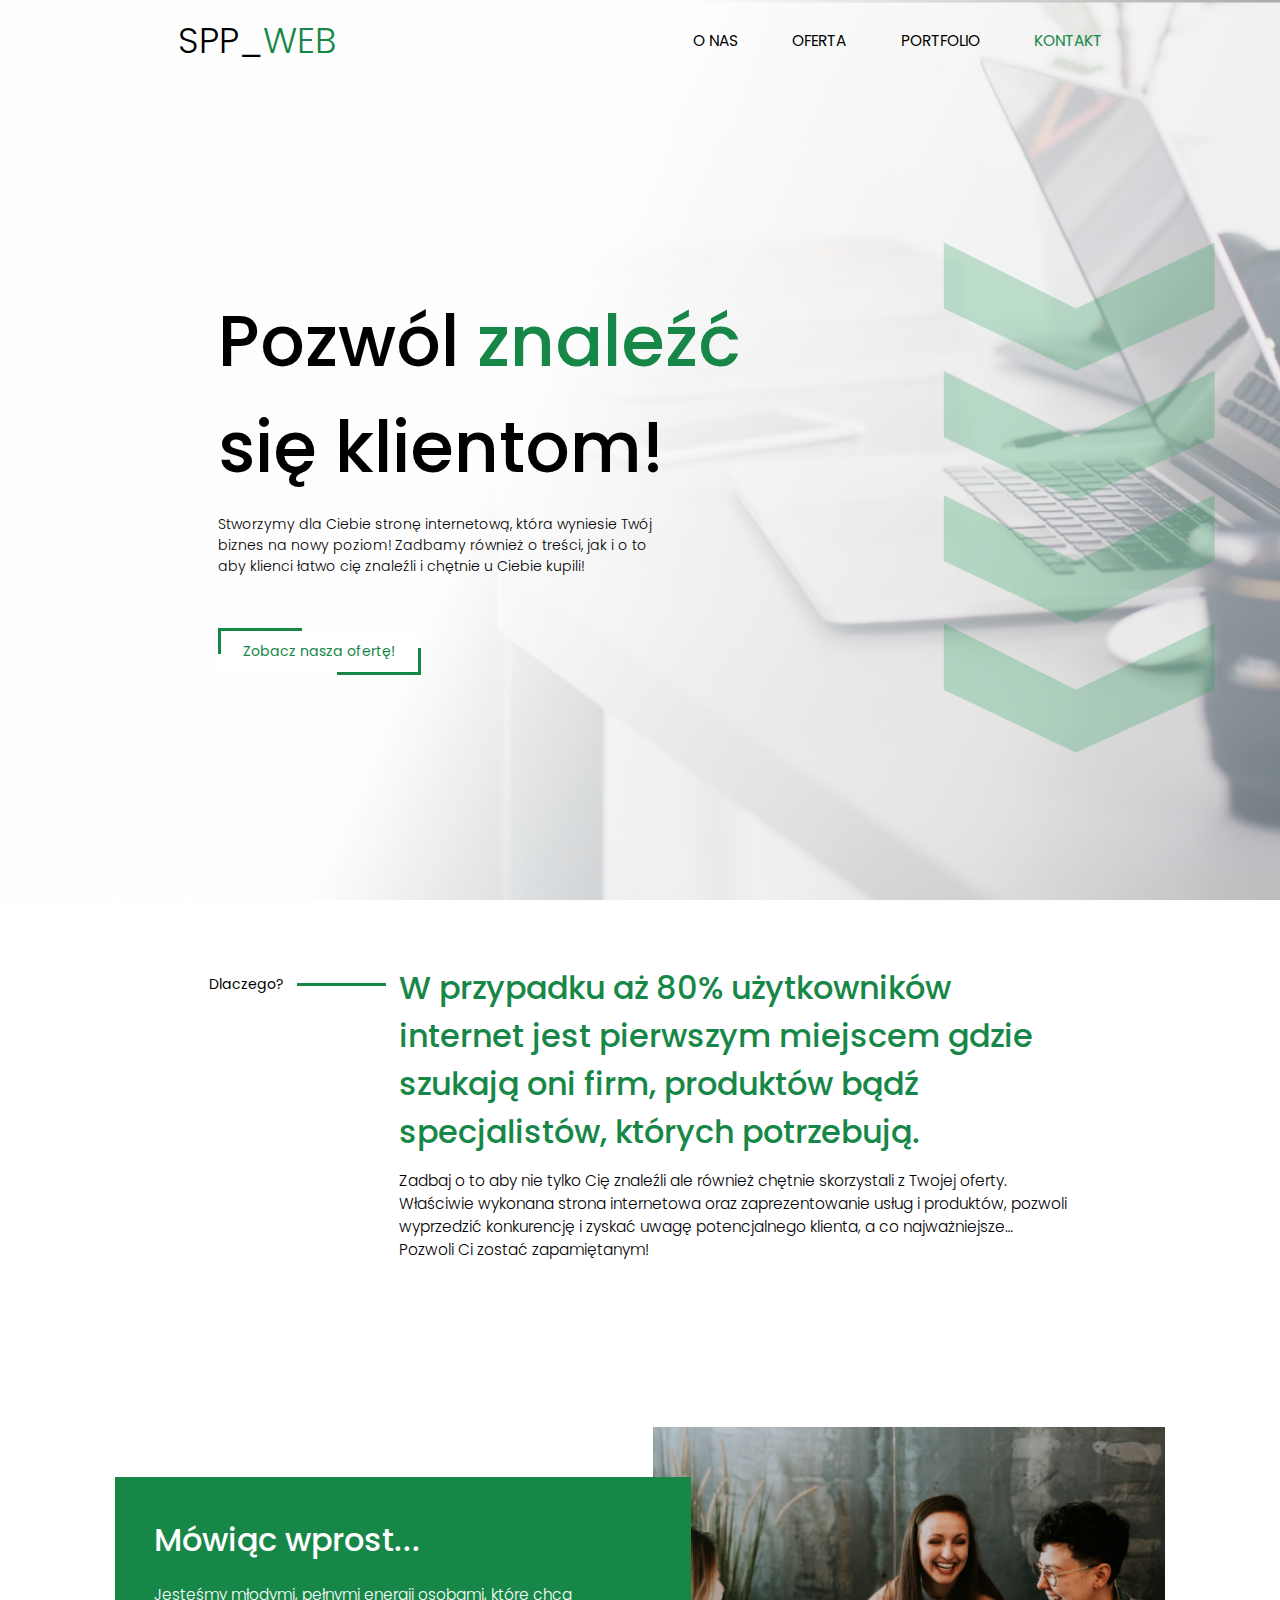
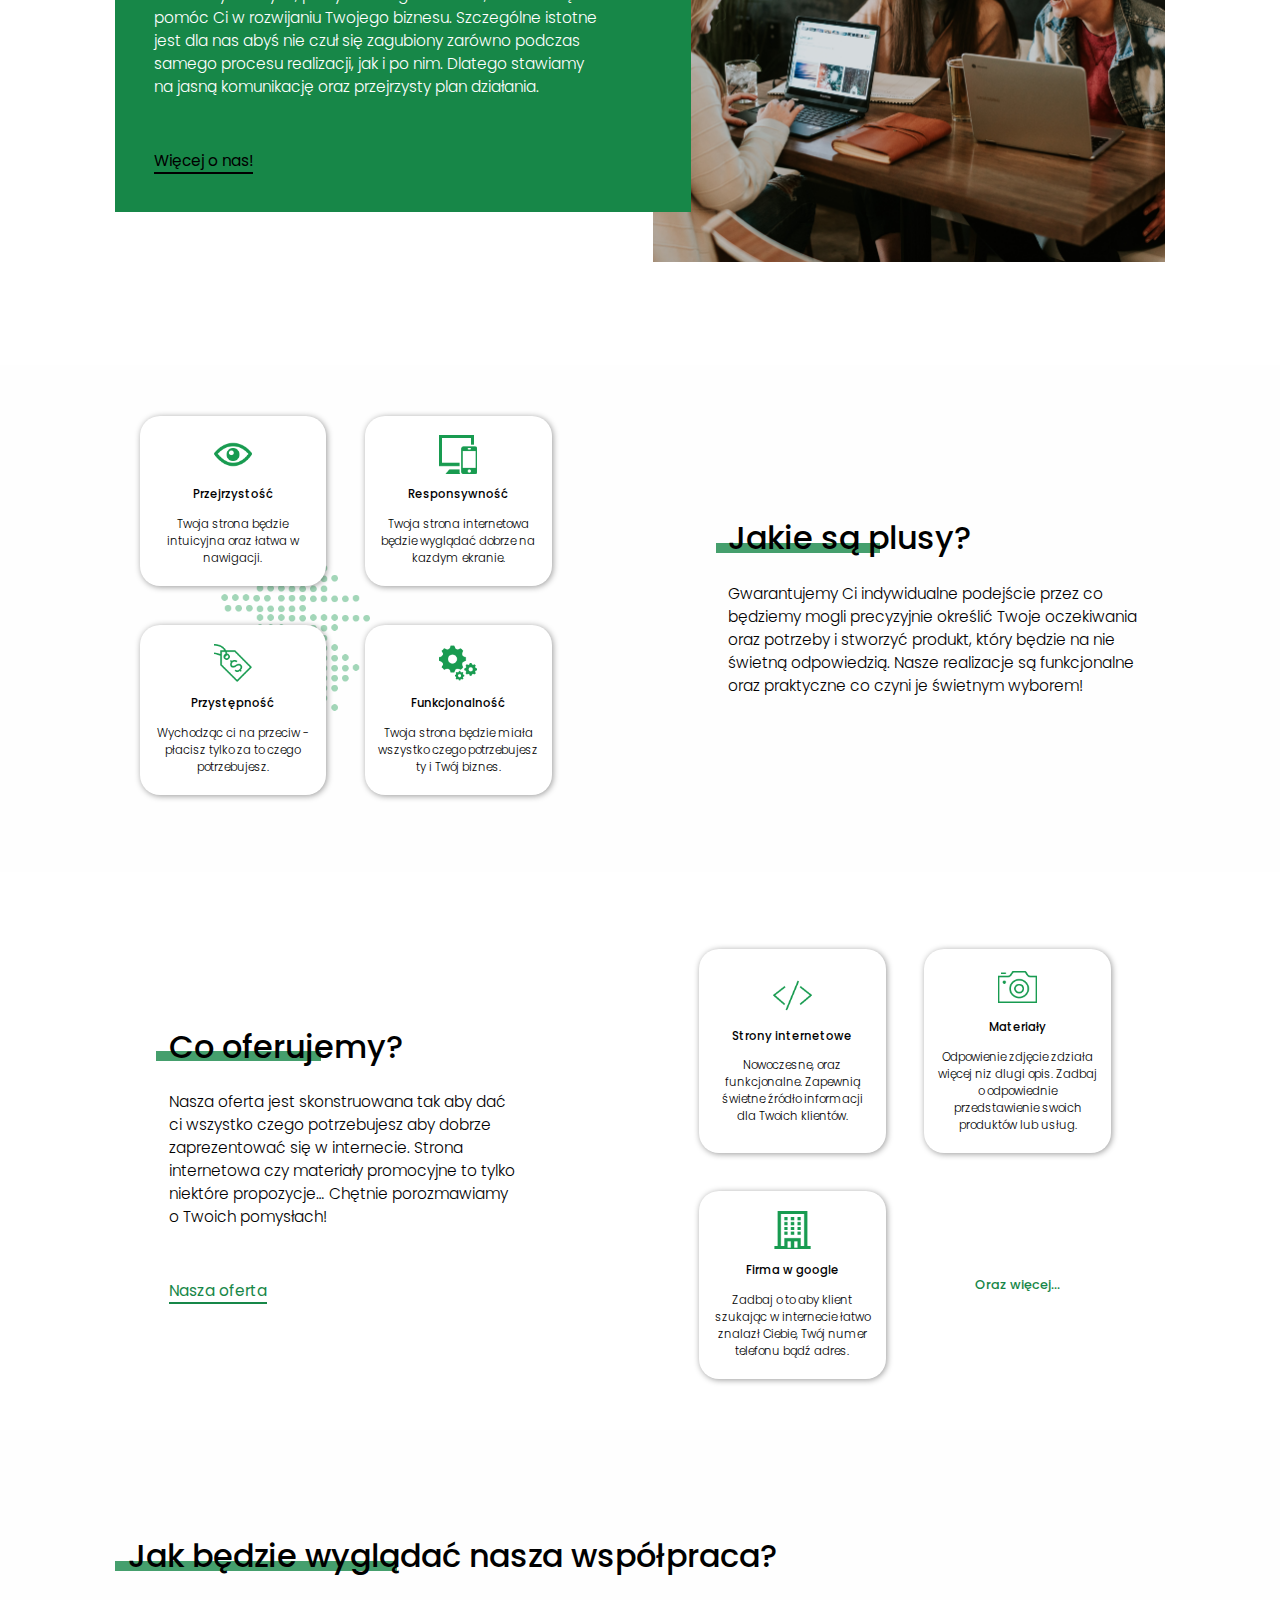
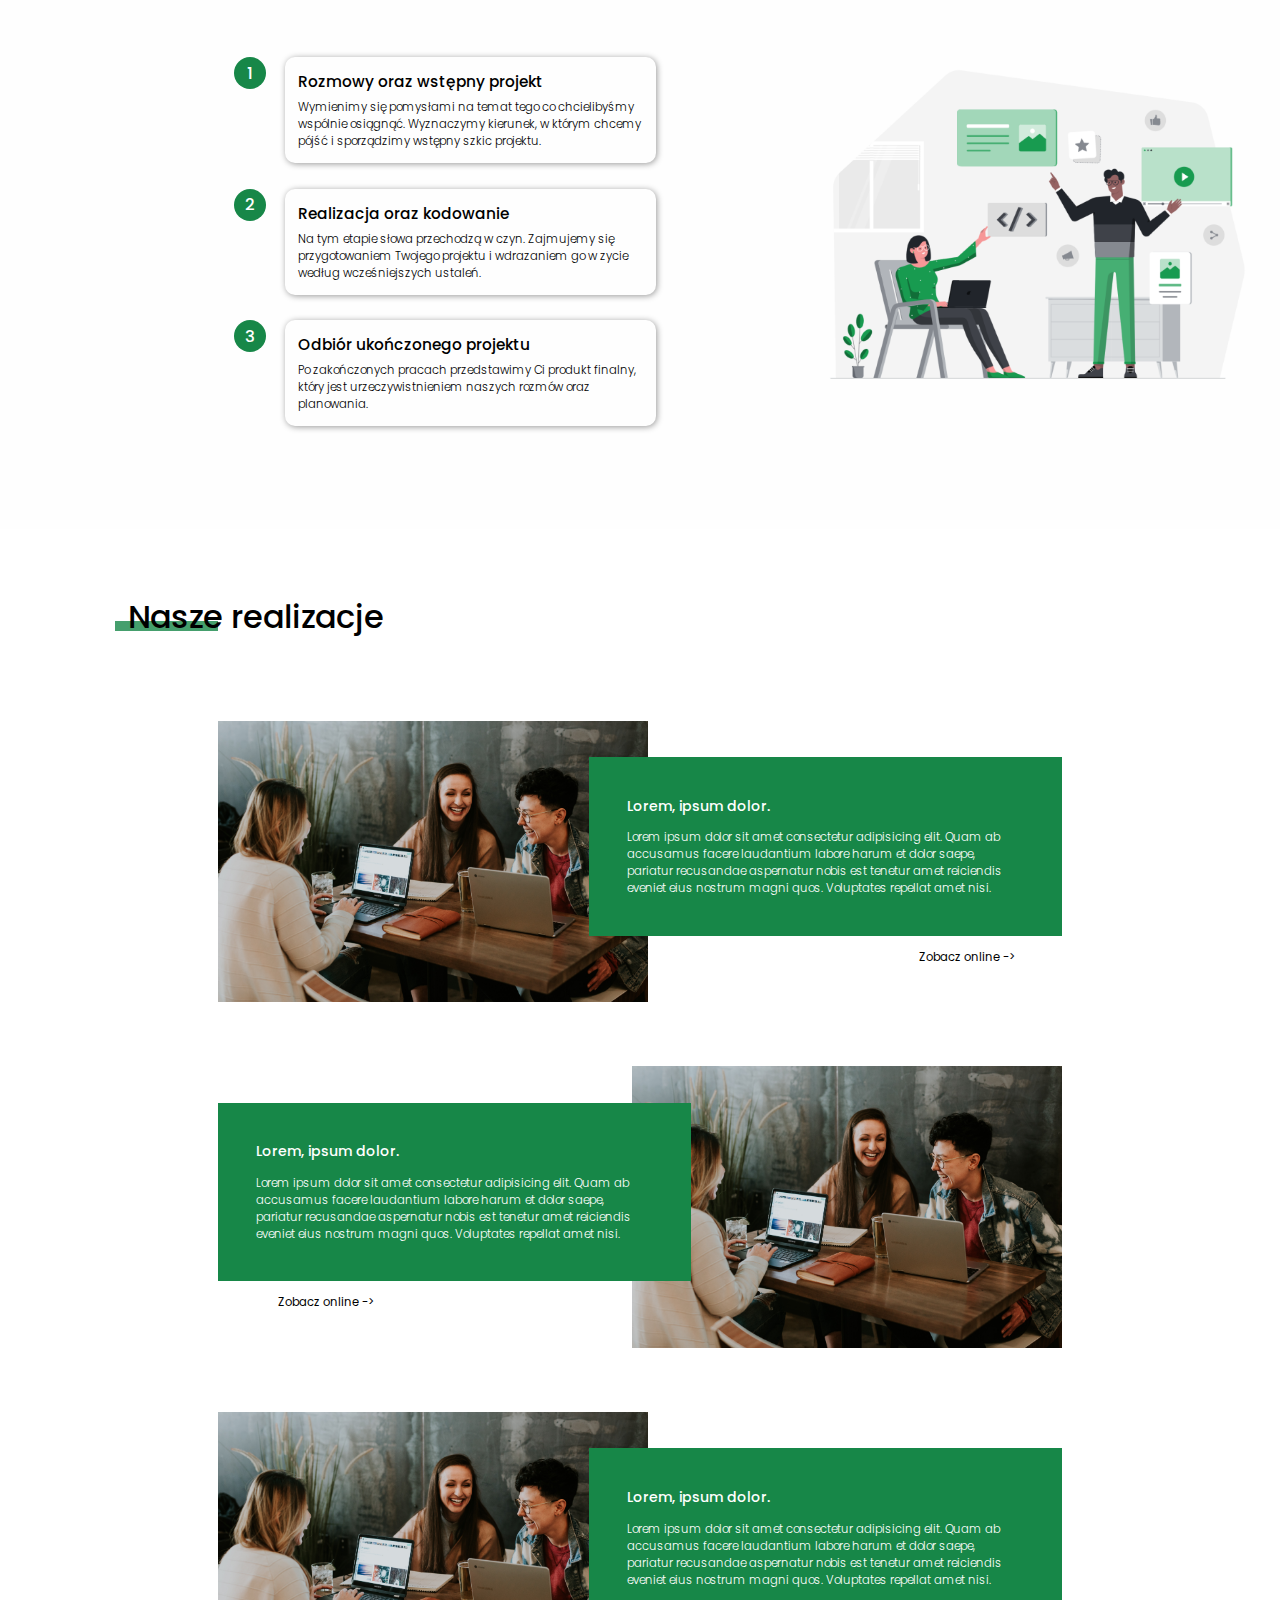
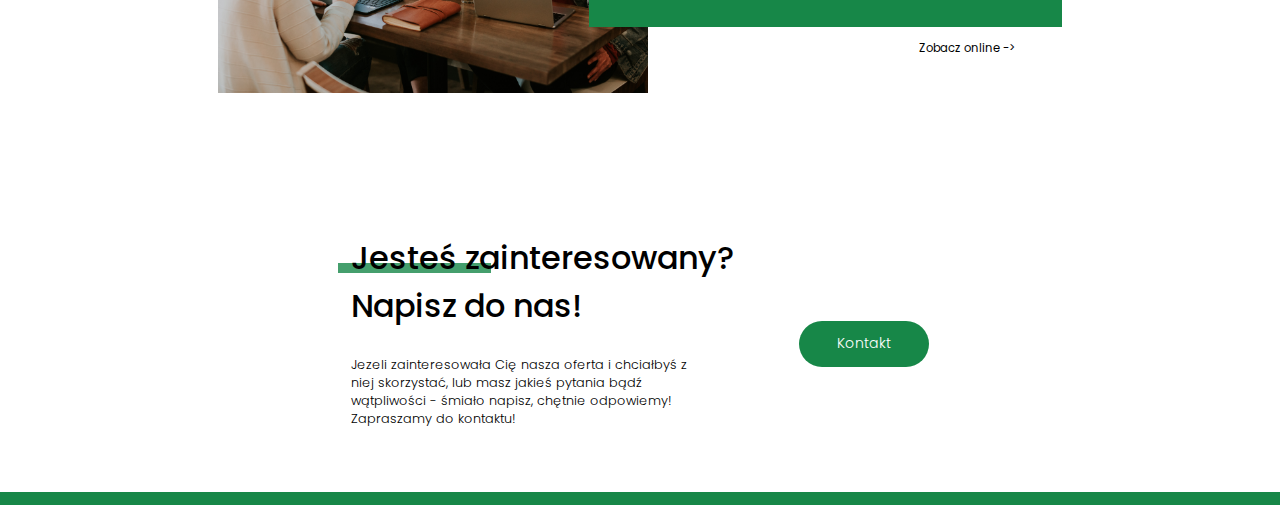
==== commit 9c6a4252: "Add files via upload" ====
--- a/index.html
+++ b/index.html
@@ -5,7 +5,7 @@
     <meta http-equiv="X-UA-Compatible" content="IE=edge" />
     <meta name="viewport" content="width=device-width, initial-scale=1.0" />
     <link rel="stylesheet" href="/scss/main.css" />
-    <title>Document</title>
+    <title>SPP_WEB | Strona Główna</title>
     <link rel="preconnect" href="https://fonts.googleapis.com" />
     <link rel="preconnect" href="https://fonts.gstatic.com" crossorigin />
     <link
@@ -32,7 +32,7 @@
       </header>
       <div class="wrapper-1-content">
         <h2 class="wrapper-1-title">
-         Pozwól <span>znaleźć</span><br />
+          Pozwól <span>znaleźć</span><br />
           się klientom!
         </h2>
         <h3 class="wrapper-1-description">
@@ -44,103 +44,112 @@
       </div>
     </div>
     <div class="wrapper-2">
-      <h2 class="wrapper-2-title">Co robimy?</h2>
+      <h2 class="wrapper-2-title">Dlaczego?</h2>
       <div class="wrapper-2-spacer"></div>
       <div class="wrapper-2-content">
         <h3 class="wrapper-2-content-title">
-          Lorem ipsum dolor sit amet consectetur adipisicing elit. Totam error
-          culpa similique laudantium cum architecto.
+          W przypadku aż 80% użytkowników internet jest pierwszym miejscem gdzie
+          szukają oni firm, produktów bądź specjalistów, których potrzebują.
         </h3>
         <p class="wrapper-2-content-description">
-          Lorem ipsum dolor sit amet consectetur adipisicing elit. Architecto
-          laboriosam quaerat iusto, magnam necessitatibus sed magni quam ab
-          facere veniam eum quia quisquam consequatur, neque nemo quas.
-          Sapiente, itaque iste.
+          Zadbaj o to aby nie tylko Cię znaleźli ale również chętnie skorzystali
+          z Twojej oferty. Właściwie wykonana strona internetowa oraz
+          zaprezentowanie usług i produktów, pozwoli wyprzedzić konkurencję i
+          zyskać uwagę potencjalnego klienta, a co najważniejsze… Pozwoli Ci
+          zostać zapamiętanym!
         </p>
       </div>
     </div>
     <div class="wrapper-3">
       <div class="wrapper-3-content">
-        <h2 class="wrapper-3-title">Some title here!</h2>
+        <h2 class="wrapper-3-title">Mówiąc wprost...</h2>
         <p class="wrapper-3-description">
-          Lorem ipsum, dolor sit amet consectetur adipisicing elit. Maxime
-          consectetur officiis culpa ipsa libero labore, debitis recusandae
-          ducimus? Atque commodi ducimus minus maiores neque voluptates magnam
-          eius expedita? Nemo magnam veniam, enim minima cum quasi animi
-          excepturi ab corrupti rem!
-        </p>
-        <button class="wrapper-3-button">Read more here!</button>
+          Jesteśmy młodymi, pełnymi energii osobami, które chcą pomóc Ci w
+          rozwijaniu Twojego biznesu. Szczególne istotne jest dla nas abyś nie
+          czuł się zagubiony zarówno podczas samego procesu realizacji, jak i po
+          nim. Dlatego stawiamy na jasną komunikację oraz przejrzysty plan
+          działania.
+        </p>
+        <button class="wrapper-3-button">Więcej o nas!</button>
       </div>
       <div class="wrapper-3-img"></div>
     </div>
     <div class="wrapper-4">
       <div class="wrapper-4-container">
-        <div class="wrapper-4-box box1">
-          <div class="wrapper-4-container-item">
-            <div class="wrapper-4-item-icon icon-1"></div>
-            <div class="wrapper-4-item-title">Przejrzystość</div>
-          </div>
-          <div class="wrapper-4-container-item item2">
-            <div class="wrapper-4-item-icon icon-2"></div>
-            <div class="wrapper-4-item-title">Przystępność</div>
-          </div>
-        </div>
-        <div class="wrapper-4-box box2">
-          <div class="wrapper-4-container-item">
-            <div class="wrapper-4-item-icon icon-3"></div>
-            <div class="wrapper-4-item-title">Responsywność</div>
-          </div>
-          <div class="wrapper-4-container-item">
-            <div class="wrapper-4-item-icon icon-4"></div>
-            <div class="wrapper-4-item-title">Funkcjonalność</div>
+        <div class="wrapper-4-item">
+          <div class="wrapper-4-item-icon icon-1"></div>
+          <div class="wrapper-4-item-title">Przejrzystość</div>
+          <div class="wrapper-4-item-description">
+            Twoja strona będzie intuicyjna oraz łatwa w nawigacji.
+          </div>
+        </div>
+        <div class="wrapper-4-item">
+          <div class="wrapper-4-item-icon icon-2"></div>
+          <div class="wrapper-4-item-title">Responsywność</div>
+          <div class="wrapper-4-item-description">
+            Twoja strona internetowa będzie wyglądać dobrze na kazdym ekranie.
+          </div>
+        </div>
+        <div class="wrapper-4-item">
+          <div class="wrapper-4-item-icon icon-3"></div>
+          <div class="wrapper-4-item-title">Przystępność</div>
+          <div class="wrapper-4-item-description">
+            Wychodząc ci na przeciw - płacisz tylko za to czego potrzebujesz.
+          </div>
+        </div>
+        <div class="wrapper-4-item">
+          <div class="wrapper-4-item-icon icon-4"></div>
+          <div class="wrapper-4-item-title">Funkcjonalność</div>
+          <div class="wrapper-4-item-description">
+            Twoja strona będzie miała wszystko czego potrzebujesz ty i Twój
+            biznes.
           </div>
         </div>
       </div>
       <div class="wrapper-4-content">
-        <h2 class="wrapper-4-title">Some very nice title here!</h2>
+        <h2 class="wrapper-4-title">Jakie są plusy?</h2>
         <p class="wrapper-4-description">
-          Lorem ipsum dolor sit amet consectetur adipisicing elit. Eligendi
-          quibusdam earum, aut harum molestias itaque, suscipit consectetur
-          deleniti autem quae quidem id ut perspiciatis natus voluptas minus,
-          eius vel incidunt?
-        </p>
-        <button class="wrapper-4-content-button">Read more here!</button>
+          Gwarantujemy Ci indywidualne podejście przez co będziemy mogli
+          precyzyjnie określić Twoje oczekiwania oraz potrzeby i stworzyć
+          produkt, który będzie na nie świetną odpowiedzią. Nasze realizacje są
+          funkcjonalne oraz praktyczne co czyni je świetnym wyborem!
+        </p>
       </div>
     </div>
     <div class="wrapper-5">
       <div class="wrapper-5-content">
-        <h2 class="wrapper-5-title">Some very nice title here!</h2>
+        <h2 class="wrapper-5-title">Co oferujemy?</h2>
         <p class="wrapper-5-description">
-          Lorem ipsum dolor sit amet consectetur adipisicing elit. Eligendi
-          quibusdam earum, aut harum molestias itaque, suscipit consectetur
-          deleniti autem quae quidem id ut perspiciatis natus voluptas minus,
-          eius vel incidunt?
-        </p>
-        <button class="wrapper-5-content-button">Read more here!</button>
+          Nasza oferta jest skonstruowana tak aby dać ci wszystko czego
+          potrzebujesz aby dobrze zaprezentować się w internecie. Strona
+          internetowa czy materiały promocyjne to tylko niektóre propozycje…
+          Chętnie porozmawiamy o Twoich pomysłach!
+        </p>
+        <button class="wrapper-5-content-button">Nasza oferta</button>
       </div>
       <div class="wrapper-5-container">
         <div class="wrapper-5-item">
           <div class="wrapper-5-item-icon icon-1"></div>
           <div class="wrapper-5-item-title">Strony internetowe</div>
           <div class="wrapper-5-item-description">
-            Lorem ipsum dolor, sit amet consectetur adipisicing elit.
-            Consequatur aspernatur reiciendis veniam iure sint omnis.
+            Nowoczesne, oraz funkcjonalne. Zapewnią świetne źródło informacji
+            dla Twoich klientów.
           </div>
         </div>
         <div class="wrapper-5-item">
           <div class="wrapper-5-item-icon icon-2"></div>
           <div class="wrapper-5-item-title">Materiały</div>
           <div class="wrapper-5-item-description">
-            Lorem ipsum, dolor sit amet consectetur adipisicing elit. Laudantium
-            voluptate fuga illum deserunt commodi amet? Ab, esse?
+            Odpowienie zdjęcie zdziała więcej niz dlugi opis. Zadbaj o
+            odpowiednie przedstawienie swoich produktów lub usług.
           </div>
         </div>
         <div class="wrapper-5-item">
           <div class="wrapper-5-item-icon icon-3"></div>
           <div class="wrapper-5-item-title">Firma w google</div>
           <div class="wrapper-5-item-description">
-            Lorem ipsum dolor sit, amet consectetur adipisicing elit. Sunt,
-            asperiores dicta earum ullam molestias aut voluptate quis hic.
+            Zadbaj o to aby klient szukając w internecie łatwo znalazł Ciebie,
+            Twój numer telefonu bądź adres.
           </div>
         </div>
         <div class="wrapper-5-item-more">
@@ -156,27 +165,26 @@
           <div class="wrapper-6-text">
             <h3 class="wrapper-6-item-title">Rozmowy oraz wstępny projekt</h3>
             <p class="wrapper-6-item-description">
-              Lorem ipsum dolor sit amet consectetur adipisicing elit.
-              Accusantium voluptatibus veniam officiis in, cumque delectus.
-              Blanditiis, modi? Quae, harum asperiores.
+              Wymienimy się pomysłami na temat tego co chcielibyśmy wspólnie
+              osiągnąć. Wyznaczymy kierunek, w którym chcemy pójść i sporządzimy
+              wstępny szkic projektu.
             </p>
           </div>
           <p class="wrapper-6-number">2</p>
           <div class="wrapper-6-text">
             <h3 class="wrapper-6-item-title">Realizacja oraz kodowanie</h3>
             <p class="wrapper-6-item-description">
-              Lorem ipsum dolor sit amet consectetur, adipisicing elit.
-              Perferendis, illum. Earum fugiat autem amet exercitationem ad
-              porro atque soluta odio!
+              Na tym etapie słowa przechodzą w czyn. Zajmujemy się
+              przygotowaniem Twojego projektu i wdrazaniem go w zycie według
+              wcześniejszych ustaleń.
             </p>
           </div>
           <p class="wrapper-6-number">3</p>
           <div class="wrapper-6-text">
             <h3 class="wrapper-6-item-title">Odbiór ukończonego projektu</h3>
             <p class="wrapper-6-item-description">
-              Lorem ipsum dolor sit amet consectetur adipisicing elit.
-              Accusantium voluptatibus veniam officiis in, cumque delectus.
-              Blanditiis, modi? Quae, harum asperiores.
+              Po zakończonych pracach przedstawimy Ci produkt finalny, który
+              jest urzeczywistnieniem naszych rozmów oraz planowania.
             </p>
           </div>
         </div>
@@ -185,49 +193,55 @@
     <div class="wrapper-7" id="target-1">
       <h2 class="wrapper-7-title">Nasze realizacje</h2>
       <div class="wrapper-7-container">
-        <div class="wrapper-7-img"></div>
-        <div class="wrapper-7-content right">
-          <div class="wrapper-7-content-text">
-            <h3 class="wrapper-7-content-title">Lorem, ipsum dolor.</h3>
-            <p class="wrapper-7-content-description">
-              Lorem ipsum dolor sit amet consectetur adipisicing elit. Quam ab
-              accusamus facere laudantium labore harum et dolor saepe, pariatur
-              recusandae aspernatur nobis est tenetur amet reiciendis eveniet
-              eius nostrum magni quos. Voluptates repellat amet nisi.
-            </p>
-          </div>
-          <div class="wrapper-7-content-buttons right">
-            <button class="wrapper-7-view-btn">Zobacz online -></button>
-          </div>
-        </div>
-        <div class="wrapper-7-content left">
-          <div class="wrapper-7-content-text">
-            <h3 class="wrapper-7-content-title">Lorem, ipsum dolor.</h3>
-            <p class="wrapper-7-content-description">
-              Lorem ipsum dolor sit amet consectetur adipisicing elit. Quam ab
-              accusamus facere laudantium labore harum et dolor saepe, pariatur
-              recusandae aspernatur nobis est tenetur amet reiciendis eveniet
-              eius nostrum magni quos. Voluptates repellat amet nisi.
-            </p>
-          </div>
-          <div class="wrapper-7-content-buttons left">
-            <button class="wrapper-7-view-btn">Zobacz online -></button>
-          </div>
-        </div>
-        <div class="wrapper-7-img"></div>
-        <div class="wrapper-7-img"></div>
-        <div class="wrapper-7-content right">
-          <div class="wrapper-7-content-text">
-            <h3 class="wrapper-7-content-title">Lorem, ipsum dolor.</h3>
-            <p class="wrapper-7-content-description">
-              Lorem ipsum dolor sit amet consectetur adipisicing elit. Quam ab
-              accusamus facere laudantium labore harum et dolor saepe, pariatur
-              recusandae aspernatur nobis est tenetur amet reiciendis eveniet
-              eius nostrum magni quos. Voluptates repellat amet nisi.
-            </p>
-          </div>
-          <div class="wrapper-7-content-buttons right">
-            <button class="wrapper-7-view-btn">Zobacz online -></button>
+        <div class="wrapper-7-item">
+          <div class="wrapper-7-img"></div>
+          <div class="wrapper-7-content right">
+            <div class="wrapper-7-content-text">
+              <h3 class="wrapper-7-content-title">Lorem, ipsum dolor.</h3>
+              <p class="wrapper-7-content-description">
+                Lorem ipsum dolor sit amet consectetur adipisicing elit. Quam ab
+                accusamus facere laudantium labore harum et dolor saepe,
+                pariatur recusandae aspernatur nobis est tenetur amet reiciendis
+                eveniet eius nostrum magni quos. Voluptates repellat amet nisi.
+              </p>
+            </div>
+            <div class="wrapper-7-content-buttons right">
+              <button class="wrapper-7-view-btn">Zobacz online -></button>
+            </div>
+          </div>
+        </div>
+        <div class="wrapper-7-item item-left">
+          <div class="wrapper-7-content left">
+            <div class="wrapper-7-content-text">
+              <h3 class="wrapper-7-content-title">Lorem, ipsum dolor.</h3>
+              <p class="wrapper-7-content-description">
+                Lorem ipsum dolor sit amet consectetur adipisicing elit. Quam ab
+                accusamus facere laudantium labore harum et dolor saepe,
+                pariatur recusandae aspernatur nobis est tenetur amet reiciendis
+                eveniet eius nostrum magni quos. Voluptates repellat amet nisi.
+              </p>
+            </div>
+            <div class="wrapper-7-content-buttons left">
+              <button class="wrapper-7-view-btn">Zobacz online -></button>
+            </div>
+          </div>
+          <div class="wrapper-7-img"></div>
+        </div>
+        <div class="wrapper-7-item">
+          <div class="wrapper-7-img"></div>
+          <div class="wrapper-7-content right">
+            <div class="wrapper-7-content-text">
+              <h3 class="wrapper-7-content-title">Lorem, ipsum dolor.</h3>
+              <p class="wrapper-7-content-description">
+                Lorem ipsum dolor sit amet consectetur adipisicing elit. Quam ab
+                accusamus facere laudantium labore harum et dolor saepe,
+                pariatur recusandae aspernatur nobis est tenetur amet reiciendis
+                eveniet eius nostrum magni quos. Voluptates repellat amet nisi.
+              </p>
+            </div>
+            <div class="wrapper-7-content-buttons right">
+              <button class="wrapper-7-view-btn">Zobacz online -></button>
+            </div>
           </div>
         </div>
       </div>
@@ -239,9 +253,10 @@
           Napisz do nas!
         </h3>
         <p class="wrapper-8-description">
-          Lorem ipsum dolor sit amet consectetur adipisicing elit. Explicabo nam
-          doloremque id, obcaecati, deserunt consequuntur beatae, consequatur
-          molestias omnis aliquam ab? Iste ab excepturi voluptas!
+          Jezeli zainteresowała Cię nasza oferta i chciałbyś z niej skorzystać,
+          lub masz jakieś pytania bądź wątpliwości - śmiało napisz, chętnie
+          odpowiemy!<br />
+          Zapraszamy do kontaktu!
         </p>
       </div>
       <button class="wrapper-8-button">Kontakt</button>
--- a/scss/main.css
+++ b/scss/main.css
@@ -1,12 +1,10 @@
 * {
   margin: 0;
   padding: 0;
-  -webkit-box-sizing: border-box;
-          box-sizing: border-box;
-  font-family: 'Poppins', sans-serif;
+  box-sizing: border-box;
+  font-family: "Poppins", sans-serif;
   scroll-behavior: smooth;
 }
-
 * a {
   text-decoration: none;
 }
@@ -18,68 +16,56 @@
   background-position: center;
   background-size: cover;
   background-repeat: no-repeat;
-  display: -webkit-box;
-  display: -ms-flexbox;
-  display: flex;
-  -webkit-box-align: center;
-      -ms-flex-align: center;
-          align-items: center;
-  -webkit-box-pack: start;
-      -ms-flex-pack: start;
-          justify-content: flex-start;
-}
-
+  display: flex;
+  align-items: center;
+  justify-content: flex-start;
+}
+@media screen and (orientation: portrait) {
+  .wrapper-1 {
+    background-image: url(../assets/img/mobile-bg.png);
+  }
+}
 .wrapper-1 header {
   width: 100%;
   padding: 1vmax 0;
-  display: -webkit-box;
-  display: -ms-flexbox;
-  display: flex;
-  -ms-flex-pack: distribute;
-      justify-content: space-around;
-  -webkit-box-align: center;
-      -ms-flex-align: center;
-          align-items: center;
+  display: flex;
+  justify-content: space-around;
+  align-items: center;
   position: absolute;
   top: 0;
   left: 0;
 }
-
+@media screen and (orientation: portrait) {
+  .wrapper-1 header {
+    padding: 2vmax 0;
+  }
+}
 .wrapper-1 header .nav-logo {
   font-size: 2.8vmax;
   font-weight: 300;
   color: #000;
 }
-
+@media screen and (orientation: portrait) {
+  .wrapper-1 header .nav-logo {
+    font-size: 4vmax;
+  }
+}
 .wrapper-1 header .nav-logo span {
-  color: #189b50;
-}
-
+  color: #178748;
+}
 .wrapper-1 header .nav {
   width: 32%;
   height: 3vmax;
-  display: -webkit-box;
-  display: -ms-flexbox;
-  display: flex;
-  -webkit-box-align: center;
-      -ms-flex-align: center;
-          align-items: center;
-}
-
+  display: flex;
+  align-items: center;
+}
 .wrapper-1 header .nav .nav-list {
   width: 100%;
-  display: -webkit-box;
-  display: -ms-flexbox;
-  display: flex;
-  -webkit-box-pack: justify;
-      -ms-flex-pack: justify;
-          justify-content: space-between;
-  -webkit-box-align: center;
-      -ms-flex-align: center;
-          align-items: center;
+  display: flex;
+  justify-content: space-between;
+  align-items: center;
   list-style: none;
 }
-
 .wrapper-1 header .nav .nav-list .nav-item {
   text-transform: uppercase;
   font-weight: 400;
@@ -88,92 +74,143 @@
   cursor: pointer;
   position: relative;
 }
-
 .wrapper-1 header .nav .nav-list .nav-item span {
-  color: #189b50;
-}
-
+  color: #178748;
+}
 .wrapper-1 header .nav .nav-list .nav-item::before {
-  content: '';
+  content: "";
   width: 0;
   height: 3px;
-  background-color: #189b50;
+  background-color: #178748;
   position: absolute;
   bottom: 0;
-  -webkit-transition: 250ms ease-in-out;
   transition: 250ms ease-in-out;
 }
-
 .wrapper-1 header .nav .nav-list .nav-item:hover::before {
   width: 100%;
-  -webkit-transition: 250ms ease-in-out;
   transition: 250ms ease-in-out;
 }
-
 .wrapper-1 .wrapper-1-content {
   width: 50%;
   margin-top: 5vmax;
   margin-left: 17%;
 }
-
+@media screen and (orientation: portrait) {
+  .wrapper-1 .wrapper-1-content {
+    width: 86%;
+    margin: auto;
+  }
+}
+@media screen and (orientation: portrait) and (max-width: 450px) {
+  .wrapper-1 .wrapper-1-content {
+    width: 95%;
+  }
+}
 .wrapper-1 .wrapper-1-content .wrapper-1-title {
   font-weight: 500;
-  font-size: 4.5vmax;
-}
-
+  font-size: 5vmax;
+}
+@media screen and (min-width: 1000px) {
+  .wrapper-1 .wrapper-1-content .wrapper-1-title {
+    font-size: 5.5vmax;
+  }
+}
+@media screen and (orientation: portrait) {
+  .wrapper-1 .wrapper-1-content .wrapper-1-title {
+    font-size: 7vmax;
+  }
+}
+@media screen and (orientation: portrait) and (max-width: 450px) {
+  .wrapper-1 .wrapper-1-content .wrapper-1-title {
+    font-size: 6vmax;
+  }
+}
 .wrapper-1 .wrapper-1-content .wrapper-1-title span {
-  color: #189b50;
-}
-
+  color: #178748;
+}
 .wrapper-1 .wrapper-1-content .wrapper-1-description {
   width: 60%;
   margin-top: 1vmax;
   font-weight: 300;
   font-size: 0.9vmax;
 }
-
+@media screen and (min-width: 1000px) {
+  .wrapper-1 .wrapper-1-content .wrapper-1-description {
+    width: 70%;
+    font-size: 1.1vmax;
+  }
+}
+@media screen and (orientation: portrait) {
+  .wrapper-1 .wrapper-1-content .wrapper-1-description {
+    width: 90%;
+    font-size: 2vmax;
+  }
+}
+@media screen and (orientation: portrait) and (max-width: 450px) {
+  .wrapper-1 .wrapper-1-content .wrapper-1-description {
+    font-size: 2.2vmax;
+  }
+}
 .wrapper-1 .wrapper-1-content .wrapper-1-button {
   position: relative;
   font-size: 1vmax;
-  color: #189b50;
+  color: #178748;
   border: none;
-  background-color: #fefefe;
+  background-color: #fff;
   margin-top: 4vmax;
   padding: 1vmax 2vmax;
   cursor: pointer;
-  -webkit-transition: 250ms ease-in-out;
   transition: 250ms ease-in-out;
 }
-
+@media screen and (min-width: 1000px) {
+  .wrapper-1 .wrapper-1-content .wrapper-1-button {
+    font-size: 1.1vmax;
+  }
+}
+@media screen and (orientation: portrait) {
+  .wrapper-1 .wrapper-1-content .wrapper-1-button {
+    margin-top: 8vmax;
+    font-size: 2vmax;
+    padding: 2vmax 4vmax;
+  }
+}
 .wrapper-1 .wrapper-1-content .wrapper-1-button::before {
-  content: '';
+  content: "";
   width: 40%;
   height: 50%;
   position: absolute;
   bottom: 0;
   right: 0;
-  border-right: 3px solid #189b50;
-  border-bottom: 3px solid #189b50;
-}
-
+  border-right: 3px solid #178748;
+  border-bottom: 3px solid #178748;
+}
+@media screen and (orientation: portrait) {
+  .wrapper-1 .wrapper-1-content .wrapper-1-button::before {
+    width: 99%;
+    height: 95%;
+  }
+}
 .wrapper-1 .wrapper-1-content .wrapper-1-button::after {
-  content: '';
+  content: "";
   width: 40%;
   height: 50%;
   position: absolute;
   top: 0;
   left: 0;
-  border-left: 3px solid #189b50;
-  border-top: 3px solid #189b50;
-}
-
+  border-left: 3px solid #178748;
+  border-top: 3px solid #178748;
+}
+@media screen and (orientation: portrait) {
+  .wrapper-1 .wrapper-1-content .wrapper-1-button::after {
+    width: 99%;
+    height: 95%;
+  }
+}
 .wrapper-1 .wrapper-1-content .wrapper-1-button:hover {
-  -webkit-transition: 250ms ease-in-out;
   transition: 250ms ease-in-out;
-  background-color: #189b50;
-  color: #fefefe;
-}
-
+  background-color: #178748;
+  color: #fff;
+}
 .wrapper-1 .wrapper-1-content .wrapper-1-button:hover::before, .wrapper-1 .wrapper-1-content .wrapper-1-button:hover::after {
   display: none;
 }
@@ -181,46 +218,93 @@
 .wrapper-2 {
   width: 100%;
   padding: 5vmax 15%;
-  display: -webkit-box;
-  display: -ms-flexbox;
-  display: flex;
-  -webkit-box-align: start;
-      -ms-flex-align: start;
-          align-items: flex-start;
-  -webkit-box-pack: center;
-      -ms-flex-pack: center;
-          justify-content: center;
-}
-
+  display: flex;
+  align-items: flex-start;
+  justify-content: center;
+}
+@media screen and (orientation: portrait) {
+  .wrapper-2 {
+    padding: 5vmax 5%;
+    flex-direction: column;
+  }
+}
+@media screen and (orientation: portrait) and (max-width: 450px) {
+  .wrapper-2 {
+    padding: 5vmax 2.5%;
+  }
+}
 .wrapper-2 .wrapper-2-title {
   font-size: 1vmax;
   color: #000;
   font-weight: 400;
   margin-top: 0.75vmax;
 }
-
+@media screen and (min-width: 1000px) {
+  .wrapper-2 .wrapper-2-title {
+    font-size: 1.1vmax;
+  }
+}
+@media screen and (orientation: portrait) {
+  .wrapper-2 .wrapper-2-title {
+    font-size: 1.8vmax;
+  }
+}
 .wrapper-2 .wrapper-2-spacer {
   width: 10%;
   height: 3px;
   margin: 1.5vmax 1vmax;
-  background-color: #189b50;
-}
-
+  background-color: #178748;
+}
+@media screen and (orientation: portrait) {
+  .wrapper-2 .wrapper-2-spacer {
+    display: none;
+  }
+}
 .wrapper-2 .wrapper-2-content {
   width: 70%;
 }
-
+@media screen and (min-width: 1000px) {
+  .wrapper-2 .wrapper-2-content {
+    width: 75%;
+  }
+}
+@media screen and (orientation: portrait) {
+  .wrapper-2 .wrapper-2-content {
+    width: 100%;
+    margin-top: 2vmax;
+  }
+}
 .wrapper-2 .wrapper-2-content .wrapper-2-content-title {
   font-weight: 500;
   font-size: 2.4vmax;
-  color: #189b50;
-}
-
+  color: #178748;
+}
+@media screen and (min-width: 1000px) {
+  .wrapper-2 .wrapper-2-content .wrapper-2-content-title {
+    font-size: 2.5vmax;
+  }
+}
+@media screen and (orientation: portrait) {
+  .wrapper-2 .wrapper-2-content .wrapper-2-content-title {
+    font-size: 3.3vmax;
+  }
+}
 .wrapper-2 .wrapper-2-content .wrapper-2-content-description {
   font-weight: 300;
   margin-top: 1vmax;
   font-size: 1.1vmax;
 }
+@media screen and (min-width: 1000px) {
+  .wrapper-2 .wrapper-2-content .wrapper-2-content-description {
+    font-size: 1.2vmax;
+  }
+}
+@media screen and (orientation: portrait) {
+  .wrapper-2 .wrapper-2-content .wrapper-2-content-description {
+    font-size: 1.8vmax;
+    margin-top: 2vmax;
+  }
+}
 
 .wrapper-3 {
   width: 100%;
@@ -228,78 +312,108 @@
   background-position: center;
   background-size: cover;
   background-repeat: no-repeat;
-  display: -webkit-box;
-  display: -ms-flexbox;
-  display: flex;
-  -webkit-box-pack: center;
-      -ms-flex-pack: center;
-          justify-content: center;
-  -webkit-box-align: center;
-      -ms-flex-align: center;
-          align-items: center;
-}
-
+  display: flex;
+  justify-content: center;
+  align-items: center;
+}
+@media screen and (orientation: portrait) {
+  .wrapper-3 {
+    padding: 2vmax 0;
+    flex-direction: column-reverse;
+  }
+}
 .wrapper-3 .wrapper-3-content {
   width: 45%;
-  background-color: #189b50;
+  background-color: #178748;
   padding: 3vmax;
   margin-right: -3vmax;
-  display: -webkit-box;
-  display: -ms-flexbox;
-  display: flex;
-  -webkit-box-orient: vertical;
-  -webkit-box-direction: normal;
-      -ms-flex-direction: column;
-          flex-direction: column;
-  -webkit-box-pack: center;
-      -ms-flex-pack: center;
-          justify-content: center;
-  -webkit-box-align: start;
-      -ms-flex-align: start;
-          align-items: flex-start;
+  display: flex;
+  flex-direction: column;
+  justify-content: center;
+  align-items: flex-start;
   z-index: 10;
 }
-
+@media screen and (orientation: portrait) {
+  .wrapper-3 .wrapper-3-content {
+    width: 100%;
+    margin: auto;
+    padding: 6vmax 10%;
+  }
+}
+@media screen and (orientation: portrait) and (max-width: 450px) {
+  .wrapper-3 .wrapper-3-content {
+    padding: 6vmax 5%;
+  }
+}
 .wrapper-3 .wrapper-3-content .wrapper-3-title {
   font-size: 2.4vmax;
-  color: #fefefe;
-  font-weight: 500;
-}
-
+  color: #fff;
+  font-weight: 500;
+}
+@media screen and (min-width: 1000px) {
+  .wrapper-3 .wrapper-3-content .wrapper-3-title {
+    font-size: 2.5vmax;
+  }
+}
+@media screen and (orientation: portrait) {
+  .wrapper-3 .wrapper-3-content .wrapper-3-title {
+    font-size: 3.5vmax;
+  }
+}
 .wrapper-3 .wrapper-3-content .wrapper-3-description {
   width: 90%;
   font-size: 1.1vmax;
-  color: #fefefe;
+  color: #fff;
   font-weight: 300;
   margin-top: 1.5vmax;
 }
-
+@media screen and (min-width: 1000px) {
+  .wrapper-3 .wrapper-3-content .wrapper-3-description {
+    font-size: 1.2vmax;
+  }
+}
+@media screen and (orientation: portrait) {
+  .wrapper-3 .wrapper-3-content .wrapper-3-description {
+    font-size: 1.8vmax;
+  }
+}
 .wrapper-3 .wrapper-3-content .wrapper-3-button {
   border: none;
   background-color: unset;
-  color: #fefefe;
+  color: #000;
   font-size: 1.1vmax;
   margin-top: 4vmax;
-  border-bottom: 2px solid #fefefe;
-  -webkit-transition: 250ms ease-in-out;
+  border-bottom: 2px solid #000;
   transition: 250ms ease-in-out;
   cursor: pointer;
 }
-
+@media screen and (min-width: 1000px) {
+  .wrapper-3 .wrapper-3-content .wrapper-3-button {
+    font-size: 1.2vmax;
+  }
+}
+@media screen and (orientation: portrait) {
+  .wrapper-3 .wrapper-3-content .wrapper-3-button {
+    font-size: 1.8vmax;
+  }
+}
 .wrapper-3 .wrapper-3-content .wrapper-3-button:hover {
-  -webkit-transition: 250ms ease-in-out;
   transition: 250ms ease-in-out;
-  border-bottom: 2px solid #000;
+  border-bottom: 2px solid #fff;
   color: #000;
 }
-
 .wrapper-3 .wrapper-3-img {
   width: 40vmax;
-  height: 30vmax;
+  height: 34vmax;
   background-position: center;
   background-size: cover;
   background-repeat: no-repeat;
   background-image: url(../assets/img/wrapper-3-img.jpg);
+}
+@media screen and (orientation: portrait) {
+  .wrapper-3 .wrapper-3-img {
+    width: 100%;
+  }
 }
 
 .wrapper-4 {
@@ -309,234 +423,297 @@
   background-position: center;
   background-size: cover;
   background-repeat: no-repeat;
-  display: -webkit-box;
-  display: -ms-flexbox;
-  display: flex;
-  -ms-flex-pack: distribute;
-      justify-content: space-around;
-  -webkit-box-align: center;
-      -ms-flex-align: center;
-          align-items: center;
-}
-
+  display: flex;
+  justify-content: space-around;
+  align-items: center;
+}
+@media screen and (orientation: portrait) {
+  .wrapper-4 {
+    flex-direction: column-reverse;
+    padding: 6vmax 0;
+    background-image: unset;
+  }
+}
 .wrapper-4 .wrapper-4-container {
-  display: -ms-grid;
+  width: 35%;
+  margin-right: 10%;
   display: grid;
-  -ms-grid-columns: 1fr 1fr;
-      grid-template-columns: 1fr 1fr;
+  grid-template-columns: 1fr 1fr;
   gap: 3vmax;
 }
-
-.wrapper-4 .wrapper-4-container .box1 {
-  margin-bottom: 2vmax;
-}
-
-.wrapper-4 .wrapper-4-container .box2 {
-  margin-top: 2vmax;
-}
-
-.wrapper-4 .wrapper-4-container .wrapper-4-box {
-  display: -ms-grid;
-  display: grid;
-  -ms-grid-columns: 1fr;
-      grid-template-columns: 1fr;
-  row-gap: 3vmax;
-}
-
-.wrapper-4 .wrapper-4-container .wrapper-4-box .wrapper-4-container-item {
-  padding: 2vmax 0.25vmax;
+@media screen and (orientation: portrait) {
+  .wrapper-4 .wrapper-4-container {
+    width: 80%;
+    margin: 5vmax 0 0 0;
+  }
+}
+@media screen and (orientation: portrait) and (max-width: 450px) {
+  .wrapper-4 .wrapper-4-container {
+    width: 90%;
+  }
+}
+.wrapper-4 .wrapper-4-container .wrapper-4-item {
+  padding: 1.5vmax 1vmax;
   border-radius: 20px;
-  background-color: #fefefe;
-  display: -webkit-box;
-  display: -ms-flexbox;
-  display: flex;
-  -webkit-box-orient: vertical;
-  -webkit-box-direction: normal;
-      -ms-flex-direction: column;
-          flex-direction: column;
-  -webkit-box-align: center;
-      -ms-flex-align: center;
-          align-items: center;
-  -webkit-box-pack: center;
-      -ms-flex-pack: center;
-          justify-content: center;
-  -webkit-box-shadow: 1px 1px 6px 0px rgba(0, 0, 0, 0.4);
+  background-color: #fff;
+  display: flex;
+  flex-direction: column;
+  align-items: center;
+  justify-content: center;
   box-shadow: 1px 1px 6px 0px rgba(0, 0, 0, 0.4);
 }
-
-.wrapper-4 .wrapper-4-container .wrapper-4-box .wrapper-4-container-item .wrapper-4-item-icon {
+@media screen and (orientation: portrait) {
+  .wrapper-4 .wrapper-4-container .wrapper-4-item {
+    padding: 2.5vmax 1.5vmax;
+  }
+}
+.wrapper-4 .wrapper-4-container .wrapper-4-item .wrapper-4-item-icon {
   width: 3vmax;
   height: 3vmax;
   background-position: center;
   background-size: cover;
   background-repeat: no-repeat;
 }
-
-.wrapper-4 .wrapper-4-container .wrapper-4-box .wrapper-4-container-item .icon-1 {
+@media screen and (orientation: portrait) {
+  .wrapper-4 .wrapper-4-container .wrapper-4-item .wrapper-4-item-icon {
+    width: 6vmax;
+    height: 6vmax;
+  }
+}
+.wrapper-4 .wrapper-4-container .wrapper-4-item .icon-1 {
   background-image: url(../assets/icons/wrapper-4-icon-1.png);
 }
-
-.wrapper-4 .wrapper-4-container .wrapper-4-box .wrapper-4-container-item .icon-2 {
+.wrapper-4 .wrapper-4-container .wrapper-4-item .icon-2 {
+  background-image: url(../assets/icons/wrapper-4-icon-3.png);
+}
+.wrapper-4 .wrapper-4-container .wrapper-4-item .icon-3 {
   background-image: url(../assets/icons/wrapper-4-icon-2.png);
 }
-
-.wrapper-4 .wrapper-4-container .wrapper-4-box .wrapper-4-container-item .icon-3 {
-  background-image: url(../assets/icons/wrapper-4-icon-3.png);
-}
-
-.wrapper-4 .wrapper-4-container .wrapper-4-box .wrapper-4-container-item .icon-4 {
+.wrapper-4 .wrapper-4-container .wrapper-4-item .icon-4 {
   background-image: url(../assets/icons/wrapper-4-icon-4.png);
 }
-
-.wrapper-4 .wrapper-4-container .wrapper-4-box .wrapper-4-container-item .wrapper-4-item-title {
-  margin-top: 0.5vmax;
-  font-weight: 400;
+.wrapper-4 .wrapper-4-container .wrapper-4-item .wrapper-4-item-title {
+  margin-top: 1vmax;
+  font-weight: 500;
   font-size: 0.9vmax;
 }
-
+@media screen and (min-width: 1000px) {
+  .wrapper-4 .wrapper-4-container .wrapper-4-item .wrapper-4-item-title {
+    font-size: 1;
+  }
+}
+@media screen and (orientation: portrait) {
+  .wrapper-4 .wrapper-4-container .wrapper-4-item .wrapper-4-item-title {
+    font-size: 1.8vmax;
+  }
+}
+.wrapper-4 .wrapper-4-container .wrapper-4-item .wrapper-4-item-description {
+  font-weight: 300;
+  margin-top: 1vmax;
+  font-size: 0.8vmax;
+  text-align: center;
+}
+@media screen and (min-width: 1000px) {
+  .wrapper-4 .wrapper-4-container .wrapper-4-item .wrapper-4-item-description {
+    font-size: 0.9vmax;
+  }
+}
+@media screen and (orientation: portrait) {
+  .wrapper-4 .wrapper-4-container .wrapper-4-item .wrapper-4-item-description {
+    font-size: 1.3vmax;
+  }
+}
 .wrapper-4 .wrapper-4-content {
   width: 35%;
-}
-
+  margin-left: -10%;
+}
+@media screen and (orientation: portrait) {
+  .wrapper-4 .wrapper-4-content {
+    width: 80%;
+    margin: auto;
+  }
+}
+@media screen and (orientation: portrait) and (max-width: 450px) {
+  .wrapper-4 .wrapper-4-content {
+    width: 90%;
+  }
+}
 .wrapper-4 .wrapper-4-content .wrapper-4-title {
   position: relative;
   font-size: 2.4vmax;
   font-weight: 500;
   z-index: 1;
 }
-
+@media screen and (min-width: 1000px) {
+  .wrapper-4 .wrapper-4-content .wrapper-4-title {
+    font-size: 2.5vmax;
+  }
+}
+@media screen and (orientation: portrait) {
+  .wrapper-4 .wrapper-4-content .wrapper-4-title {
+    font-size: 3.5vmax;
+  }
+}
 .wrapper-4 .wrapper-4-content .wrapper-4-title::before {
-  content: '';
+  content: "";
   position: absolute;
   width: 40%;
   height: 10px;
-  background-color: #189b50;
+  background-color: #178748;
   bottom: 0.75vmax;
   left: -1vmax;
   z-index: -1;
-}
-
+  opacity: 0.8;
+}
 .wrapper-4 .wrapper-4-content .wrapper-4-description {
   font-size: 1.1vmax;
   font-weight: 300;
   margin-top: 1.5vmax;
-  width: 85%;
-}
-
-.wrapper-4 .wrapper-4-content .wrapper-4-content-button {
-  border: none;
-  background-color: unset;
-  color: #189b50;
-  font-size: 1.1vmax;
-  margin-top: 4vmax;
-  border-bottom: 2px solid #189b50;
-  -webkit-transition: 250ms ease-in-out;
-  transition: 250ms ease-in-out;
-  cursor: pointer;
-}
-
-.wrapper-4 .wrapper-4-content .wrapper-4-content-button:hover {
-  -webkit-transition: 250ms ease-in-out;
-  transition: 250ms ease-in-out;
-  border-bottom: 2px solid #000;
-  color: #000;
+  width: 100%;
+}
+@media screen and (min-width: 1000px) {
+  .wrapper-4 .wrapper-4-content .wrapper-4-description {
+    font-size: 1.2vmax;
+  }
+}
+@media screen and (orientation: portrait) {
+  .wrapper-4 .wrapper-4-content .wrapper-4-description {
+    font-size: 1.8vmax;
+    margin-top: 3vmax;
+  }
 }
 
 .wrapper-5 {
   width: 100%;
   padding: 6vmax 4vmax 4vmax 4vmax;
-  background-color: #fefefe;
-  display: -webkit-box;
-  display: -ms-flexbox;
-  display: flex;
-  -webkit-box-pack: center;
-      -ms-flex-pack: center;
-          justify-content: center;
-  -webkit-box-align: center;
-      -ms-flex-align: center;
-          align-items: center;
-}
-
+  background-color: #fff;
+  display: flex;
+  justify-content: center;
+  align-items: center;
+}
+@media screen and (orientation: portrait) {
+  .wrapper-5 {
+    flex-direction: column;
+    padding: 6vmax 0;
+  }
+}
 .wrapper-5 .wrapper-5-content {
   width: 35%;
 }
-
+@media screen and (orientation: portrait) {
+  .wrapper-5 .wrapper-5-content {
+    width: 80%;
+  }
+}
+@media screen and (orientation: portrait) and (max-width: 450px) {
+  .wrapper-5 .wrapper-5-content {
+    width: 90%;
+  }
+}
 .wrapper-5 .wrapper-5-content .wrapper-5-title {
   position: relative;
   font-size: 2.4vmax;
   font-weight: 500;
   z-index: 1;
 }
-
+@media screen and (min-width: 1000px) {
+  .wrapper-5 .wrapper-5-content .wrapper-5-title {
+    font-size: 2.5vmax;
+  }
+}
+@media screen and (orientation: portrait) {
+  .wrapper-5 .wrapper-5-content .wrapper-5-title {
+    font-size: 3.5vmax;
+  }
+}
 .wrapper-5 .wrapper-5-content .wrapper-5-title::before {
-  content: '';
+  content: "";
   position: absolute;
   width: 40%;
   height: 10px;
-  background-color: #189b50;
+  background-color: #178748;
   bottom: 0.75vmax;
   left: -1vmax;
   z-index: -1;
-}
-
+  opacity: 0.8;
+}
 .wrapper-5 .wrapper-5-content .wrapper-5-description {
   font-size: 1.1vmax;
   font-weight: 300;
   margin-top: 1.5vmax;
   width: 85%;
 }
-
+@media screen and (min-width: 1000px) {
+  .wrapper-5 .wrapper-5-content .wrapper-5-description {
+    font-size: 1.2vmax;
+  }
+}
+@media screen and (orientation: portrait) {
+  .wrapper-5 .wrapper-5-content .wrapper-5-description {
+    font-size: 1.8vmax;
+    margin-top: 3vmax;
+  }
+}
 .wrapper-5 .wrapper-5-content .wrapper-5-content-button {
   border: none;
   background-color: unset;
-  color: #189b50;
+  color: #178748;
   font-size: 1.1vmax;
   margin-top: 4vmax;
-  border-bottom: 2px solid #189b50;
-  -webkit-transition: 250ms ease-in-out;
+  border-bottom: 2px solid #178748;
   transition: 250ms ease-in-out;
   cursor: pointer;
 }
-
+@media screen and (min-width: 1000px) {
+  .wrapper-5 .wrapper-5-content .wrapper-5-content-button {
+    font-size: 1.2vmax;
+  }
+}
+@media screen and (orientation: portrait) {
+  .wrapper-5 .wrapper-5-content .wrapper-5-content-button {
+    font-size: 1.8vmax;
+  }
+}
 .wrapper-5 .wrapper-5-content .wrapper-5-content-button:hover {
-  -webkit-transition: 250ms ease-in-out;
   transition: 250ms ease-in-out;
   border-bottom: 2px solid #000;
   color: #000;
 }
-
 .wrapper-5 .wrapper-5-container {
   width: 35%;
   margin-left: 10%;
-  display: -ms-grid;
   display: grid;
-  -ms-grid-columns: 1fr 1fr;
-      grid-template-columns: 1fr 1fr;
+  grid-template-columns: 1fr 1fr;
   gap: 3vmax;
 }
-
+@media screen and (orientation: portrait) {
+  .wrapper-5 .wrapper-5-container {
+    width: 80%;
+    margin: 5vmax 0 0 0;
+  }
+}
+@media screen and (orientation: portrait) and (max-width: 450px) {
+  .wrapper-5 .wrapper-5-container {
+    width: 90%;
+  }
+}
 .wrapper-5 .wrapper-5-container .wrapper-5-item,
 .wrapper-5 .wrapper-5-container .wrapper-5-item-more {
   padding: 1.5vmax 1vmax;
   border-radius: 20px;
-  background-color: #fefefe;
-  display: -webkit-box;
-  display: -ms-flexbox;
-  display: flex;
-  -webkit-box-orient: vertical;
-  -webkit-box-direction: normal;
-      -ms-flex-direction: column;
-          flex-direction: column;
-  -webkit-box-align: center;
-      -ms-flex-align: center;
-          align-items: center;
-  -webkit-box-pack: center;
-      -ms-flex-pack: center;
-          justify-content: center;
-  -webkit-box-shadow: 1px 1px 6px 0px rgba(0, 0, 0, 0.4);
+  background-color: #fff;
+  display: flex;
+  flex-direction: column;
+  align-items: center;
+  justify-content: center;
   box-shadow: 1px 1px 6px 0px rgba(0, 0, 0, 0.4);
 }
-
+@media screen and (orientation: portrait) {
+  .wrapper-5 .wrapper-5-container .wrapper-5-item,
+.wrapper-5 .wrapper-5-container .wrapper-5-item-more {
+    padding: 2.5vmax 1.5vmax;
+  }
+}
 .wrapper-5 .wrapper-5-container .wrapper-5-item .wrapper-5-item-icon,
 .wrapper-5 .wrapper-5-container .wrapper-5-item-more .wrapper-5-item-icon {
   width: 3vmax;
@@ -545,29 +722,44 @@
   background-size: cover;
   background-repeat: no-repeat;
 }
-
+@media screen and (orientation: portrait) {
+  .wrapper-5 .wrapper-5-container .wrapper-5-item .wrapper-5-item-icon,
+.wrapper-5 .wrapper-5-container .wrapper-5-item-more .wrapper-5-item-icon {
+    width: 6vmax;
+    height: 6vmax;
+  }
+}
 .wrapper-5 .wrapper-5-container .wrapper-5-item .icon-1,
 .wrapper-5 .wrapper-5-container .wrapper-5-item-more .icon-1 {
   background-image: url(../assets/icons/wrapper-5-icon-1.png);
 }
-
 .wrapper-5 .wrapper-5-container .wrapper-5-item .icon-2,
 .wrapper-5 .wrapper-5-container .wrapper-5-item-more .icon-2 {
   background-image: url(../assets/icons/wrapper-5-icon-2.png);
 }
-
 .wrapper-5 .wrapper-5-container .wrapper-5-item .icon-3,
 .wrapper-5 .wrapper-5-container .wrapper-5-item-more .icon-3 {
   background-image: url(../assets/icons/wrapper-5-icon-3.png);
 }
-
 .wrapper-5 .wrapper-5-container .wrapper-5-item .wrapper-5-item-title,
 .wrapper-5 .wrapper-5-container .wrapper-5-item-more .wrapper-5-item-title {
   margin-top: 1vmax;
   font-weight: 500;
   font-size: 0.9vmax;
 }
-
+@media screen and (min-width: 1000px) {
+  .wrapper-5 .wrapper-5-container .wrapper-5-item .wrapper-5-item-title,
+.wrapper-5 .wrapper-5-container .wrapper-5-item-more .wrapper-5-item-title {
+    font-size: 1;
+  }
+}
+@media screen and (orientation: portrait) {
+  .wrapper-5 .wrapper-5-container .wrapper-5-item .wrapper-5-item-title,
+.wrapper-5 .wrapper-5-container .wrapper-5-item-more .wrapper-5-item-title {
+    font-size: 1.8vmax;
+    text-align: center;
+  }
+}
 .wrapper-5 .wrapper-5-container .wrapper-5-item .wrapper-5-item-description,
 .wrapper-5 .wrapper-5-container .wrapper-5-item-more .wrapper-5-item-description {
   font-weight: 300;
@@ -575,16 +767,35 @@
   font-size: 0.8vmax;
   text-align: center;
 }
-
+@media screen and (min-width: 1000px) {
+  .wrapper-5 .wrapper-5-container .wrapper-5-item .wrapper-5-item-description,
+.wrapper-5 .wrapper-5-container .wrapper-5-item-more .wrapper-5-item-description {
+    font-size: 0.9vmax;
+  }
+}
+@media screen and (orientation: portrait) {
+  .wrapper-5 .wrapper-5-container .wrapper-5-item .wrapper-5-item-description,
+.wrapper-5 .wrapper-5-container .wrapper-5-item-more .wrapper-5-item-description {
+    font-size: 1.3vmax;
+  }
+}
 .wrapper-5 .wrapper-5-container .wrapper-5-item-more {
-  -webkit-box-shadow: none;
   box-shadow: none;
 }
-
 .wrapper-5 .wrapper-5-container .wrapper-5-item-more .wrapper-5-more-text {
   font-size: 0.9vmax;
-  color: #189b50;
-  font-weight: 500;
+  color: #178748;
+  font-weight: 500;
+}
+@media screen and (min-width: 1000px) {
+  .wrapper-5 .wrapper-5-container .wrapper-5-item-more .wrapper-5-more-text {
+    font-size: 1vmax;
+  }
+}
+@media screen and (orientation: portrait) {
+  .wrapper-5 .wrapper-5-container .wrapper-5-item-more .wrapper-5-more-text {
+    font-size: 1.8vmax;
+  }
 }
 
 .wrapper-6 {
@@ -594,107 +805,151 @@
   background-position: center;
   background-size: cover;
   background-repeat: no-repeat;
-  display: -webkit-box;
-  display: -ms-flexbox;
-  display: flex;
-  -webkit-box-pack: start;
-      -ms-flex-pack: start;
-          justify-content: flex-start;
-  -webkit-box-align: center;
-      -ms-flex-align: center;
-          align-items: center;
-}
-
+  display: flex;
+  justify-content: flex-start;
+  align-items: center;
+}
+@media screen and (orientation: portrait) {
+  .wrapper-6 {
+    flex-direction: column;
+    background-image: unset;
+    padding: 6vmax 0;
+  }
+}
 .wrapper-6 .wrapper-6-content {
   margin-left: 10%;
   width: 55%;
 }
-
+@media screen and (orientation: portrait) {
+  .wrapper-6 .wrapper-6-content {
+    width: 80%;
+    margin: auto;
+  }
+}
+@media screen and (orientation: portrait) and (max-width: 450px) {
+  .wrapper-6 .wrapper-6-content {
+    width: 90%;
+  }
+}
 .wrapper-6 .wrapper-6-content .wrapper-6-title {
   position: relative;
   font-size: 2.4vmax;
   font-weight: 500;
   z-index: 1;
 }
-
+@media screen and (min-width: 1000px) {
+  .wrapper-6 .wrapper-6-content .wrapper-6-title {
+    font-size: 2.5vmax;
+  }
+}
+@media screen and (orientation: portrait) {
+  .wrapper-6 .wrapper-6-content .wrapper-6-title {
+    font-size: 3.5vmax;
+  }
+}
 .wrapper-6 .wrapper-6-content .wrapper-6-title::before {
-  content: '';
+  content: "";
   position: absolute;
   width: 40%;
   height: 10px;
-  background-color: #189b50;
+  background-color: #178748;
   bottom: 0.75vmax;
   left: -1vmax;
   z-index: -1;
-}
-
+  opacity: 0.8;
+}
+@media screen and (orientation: portrait) {
+  .wrapper-6 .wrapper-6-content .wrapper-6-title::before {
+    bottom: 6.25vmax;
+  }
+}
 .wrapper-6 .wrapper-6-content .wrapper-6-container {
-  display: -ms-grid;
   display: grid;
   width: 60%;
   margin-left: 15%;
   row-gap: 2vmax;
-  -webkit-column-gap: 1vmax;
-          column-gap: 1vmax;
+  -moz-column-gap: 1vmax;
+       column-gap: 1vmax;
   margin-top: 6vmax;
-  -ms-grid-columns: 3vmax 1fr;
-      grid-template-columns: 3vmax 1fr;
-}
-
+  grid-template-columns: 3vmax 1fr;
+}
+@media screen and (orientation: portrait) {
+  .wrapper-6 .wrapper-6-content .wrapper-6-container {
+    width: 90%;
+    margin: 5vmax auto 0 auto;
+  }
+}
 .wrapper-6 .wrapper-6-content .wrapper-6-container .wrapper-6-number {
   font-weight: 500;
   font-size: 1.2vmax;
-  color: #fefefe;
-  display: -webkit-box;
-  display: -ms-flexbox;
-  display: flex;
-  -webkit-box-pack: center;
-      -ms-flex-pack: center;
-          justify-content: center;
-  -webkit-box-align: center;
-      -ms-flex-align: center;
-          align-items: center;
-  background-color: #189b50;
+  color: #fff;
+  display: flex;
+  justify-content: center;
+  align-items: center;
+  background-color: #178748;
   width: 2.5vmax;
   height: 2.5vmax;
   border-radius: 50%;
 }
-
+@media screen and (min-width: 1000px) {
+  .wrapper-6 .wrapper-6-content .wrapper-6-container .wrapper-6-number {
+    font-size: 1.3vmax;
+  }
+}
+@media screen and (orientation: portrait) {
+  .wrapper-6 .wrapper-6-content .wrapper-6-container .wrapper-6-number {
+    font-size: 1.8vmax;
+  }
+}
 .wrapper-6 .wrapper-6-content .wrapper-6-container .wrapper-6-text {
-  -webkit-box-shadow: 1px 1px 6px 0px rgba(0, 0, 0, 0.4);
   box-shadow: 1px 1px 6px 0px rgba(0, 0, 0, 0.4);
   padding: 1vmax;
   border-radius: 10px;
 }
-
 .wrapper-6 .wrapper-6-content .wrapper-6-container .wrapper-6-item-title {
   font-size: 1.1vmax;
   font-weight: 500;
   color: #000;
 }
-
+@media screen and (min-width: 1000px) {
+  .wrapper-6 .wrapper-6-content .wrapper-6-container .wrapper-6-item-title {
+    font-size: 1.2vmax;
+  }
+}
+@media screen and (orientation: portrait) {
+  .wrapper-6 .wrapper-6-content .wrapper-6-container .wrapper-6-item-title {
+    font-size: 1.8vmax;
+  }
+}
 .wrapper-6 .wrapper-6-content .wrapper-6-container .wrapper-6-item-description {
   font-weight: 300;
   font-size: 0.8vmax;
   margin-top: 0.5vmax;
   color: #000;
 }
+@media screen and (min-width: 1000px) {
+  .wrapper-6 .wrapper-6-content .wrapper-6-container .wrapper-6-item-description {
+    font-size: 0.9vmax;
+  }
+}
+@media screen and (orientation: portrait) {
+  .wrapper-6 .wrapper-6-content .wrapper-6-container .wrapper-6-item-description {
+    font-size: 1.3vmax;
+  }
+}
 
 .wrapper-7 {
   width: 100%;
-  padding: 5vmax 0;
-  display: -webkit-box;
-  display: -ms-flexbox;
-  display: flex;
-  -webkit-box-align: center;
-      -ms-flex-align: center;
-          align-items: center;
-  -webkit-box-orient: vertical;
-  -webkit-box-direction: normal;
-      -ms-flex-direction: column;
-          flex-direction: column;
-}
-
+  padding: 5vmax 0 0 0;
+  display: flex;
+  align-items: center;
+  flex-direction: column;
+}
+@media screen and (orientation: portrait) {
+  .wrapper-7 {
+    padding: 6vmax 0 0 0;
+  }
+}
 .wrapper-7 .wrapper-7-title {
   position: absolute;
   left: 10%;
@@ -702,74 +957,113 @@
   font-weight: 500;
   z-index: 1;
 }
-
+@media screen and (min-width: 1000px) {
+  .wrapper-7 .wrapper-7-title {
+    font-size: 2.5vmax;
+  }
+}
+@media screen and (orientation: portrait) {
+  .wrapper-7 .wrapper-7-title {
+    font-size: 3.5vmax;
+  }
+}
 .wrapper-7 .wrapper-7-title::before {
-  content: '';
+  content: "";
   position: absolute;
   width: 40%;
   height: 10px;
-  background-color: #189b50;
+  background-color: #178748;
   bottom: 0.75vmax;
   left: -1vmax;
   z-index: -1;
-}
-
+  opacity: 0.8;
+}
 .wrapper-7 .wrapper-7-container {
   position: relative;
   margin-top: 10vmax;
-  width: 60%;
-  display: -ms-grid;
-  display: grid;
-  -ms-grid-columns: 1fr 1fr;
-      grid-template-columns: 1fr 1fr;
+  width: 66%;
   row-gap: 5vmax;
 }
-
-.wrapper-7 .wrapper-7-container .wrapper-7-img {
-  width: 100%;
-  height: 20vmax;
+@media screen and (orientation: portrait) {
+  .wrapper-7 .wrapper-7-container {
+    width: 80%;
+  }
+}
+@media screen and (orientation: portrait) and (max-width: 450px) {
+  .wrapper-7 .wrapper-7-container {
+    width: 90%;
+  }
+}
+.wrapper-7 .wrapper-7-container .wrapper-7-item {
+  display: flex;
+  margin-bottom: 5vmax;
+}
+@media screen and (orientation: portrait) {
+  .wrapper-7 .wrapper-7-container .wrapper-7-item {
+    flex-direction: column;
+  }
+}
+.wrapper-7 .wrapper-7-container .wrapper-7-item .wrapper-7-img {
+  width: 100%;
+  height: 22vmax;
   background-image: url(../assets/img/wrapper-3-img.jpg);
   background-position: center;
   background-size: cover;
   background-repeat: no-repeat;
 }
-
-.wrapper-7 .wrapper-7-container .wrapper-7-content {
+.wrapper-7 .wrapper-7-container .wrapper-7-item .wrapper-7-content {
   width: 110%;
   margin: auto 0 auto 0;
   z-index: 1;
 }
-
-.wrapper-7 .wrapper-7-container .wrapper-7-content .wrapper-7-content-text {
-  background-color: #189b50;
-  padding: 2vmax;
-}
-
-.wrapper-7 .wrapper-7-container .wrapper-7-content .wrapper-7-content-text .wrapper-7-content-title {
+@media screen and (orientation: portrait) {
+  .wrapper-7 .wrapper-7-container .wrapper-7-item .wrapper-7-content {
+    width: 100%;
+  }
+}
+.wrapper-7 .wrapper-7-container .wrapper-7-item .wrapper-7-content .wrapper-7-content-text {
+  background-color: #178748;
+  padding: 3vmax;
+}
+.wrapper-7 .wrapper-7-container .wrapper-7-item .wrapper-7-content .wrapper-7-content-text .wrapper-7-content-title {
   font-weight: 500;
   font-size: 1vmax;
-  color: #fefefe;
-}
-
-.wrapper-7 .wrapper-7-container .wrapper-7-content .wrapper-7-content-text .wrapper-7-content-description {
+  color: #fff;
+}
+@media screen and (min-width: 1000px) {
+  .wrapper-7 .wrapper-7-container .wrapper-7-item .wrapper-7-content .wrapper-7-content-text .wrapper-7-content-title {
+    font-size: 1.1vmax;
+  }
+}
+@media screen and (orientation: portrait) {
+  .wrapper-7 .wrapper-7-container .wrapper-7-item .wrapper-7-content .wrapper-7-content-text .wrapper-7-content-title {
+    font-size: 1.8vmax;
+  }
+}
+.wrapper-7 .wrapper-7-container .wrapper-7-item .wrapper-7-content .wrapper-7-content-text .wrapper-7-content-description {
   font-weight: 300;
   font-size: 0.8vmax;
-  color: #fefefe;
+  color: #fff;
   margin-top: 1vmax;
 }
-
-.wrapper-7 .wrapper-7-container .wrapper-7-content .wrapper-7-content-buttons {
+@media screen and (min-width: 1000px) {
+  .wrapper-7 .wrapper-7-container .wrapper-7-item .wrapper-7-content .wrapper-7-content-text .wrapper-7-content-description {
+    font-size: 0.9vmax;
+  }
+}
+@media screen and (orientation: portrait) {
+  .wrapper-7 .wrapper-7-container .wrapper-7-item .wrapper-7-content .wrapper-7-content-text .wrapper-7-content-description {
+    font-size: 1.3vmax;
+    margin-top: 3vmax;
+  }
+}
+.wrapper-7 .wrapper-7-container .wrapper-7-item .wrapper-7-content .wrapper-7-content-buttons {
   padding: 0 10% 0 10%;
   margin-top: 1vmax;
-  display: -webkit-box;
-  display: -ms-flexbox;
-  display: flex;
-  -webkit-box-pack: end;
-      -ms-flex-pack: end;
-          justify-content: flex-end;
-}
-
-.wrapper-7 .wrapper-7-container .wrapper-7-content .wrapper-7-content-buttons .wrapper-7-view-btn {
+  display: flex;
+  justify-content: flex-end;
+}
+.wrapper-7 .wrapper-7-container .wrapper-7-item .wrapper-7-content .wrapper-7-content-buttons .wrapper-7-view-btn {
   font-size: 0.8vmax;
   font-weight: 400;
   color: #000;
@@ -778,63 +1072,84 @@
   margin-left: 1vmax;
   background-color: unset;
   cursor: pointer;
-  -webkit-transition: 250ms ease-in-out;
   transition: 250ms ease-in-out;
 }
-
-.wrapper-7 .wrapper-7-container .wrapper-7-content .wrapper-7-content-buttons .wrapper-7-view-btn:hover {
-  -webkit-transition: 250ms ease-in-out;
+@media screen and (min-width: 1000px) {
+  .wrapper-7 .wrapper-7-container .wrapper-7-item .wrapper-7-content .wrapper-7-content-buttons .wrapper-7-view-btn {
+    font-size: 0.9vmax;
+  }
+}
+@media screen and (orientation: portrait) {
+  .wrapper-7 .wrapper-7-container .wrapper-7-item .wrapper-7-content .wrapper-7-content-buttons .wrapper-7-view-btn {
+    font-size: 1.5vmax;
+  }
+}
+.wrapper-7 .wrapper-7-container .wrapper-7-item .wrapper-7-content .wrapper-7-content-buttons .wrapper-7-view-btn:hover {
   transition: 250ms ease-in-out;
-  color: #189b50;
-}
-
-.wrapper-7 .wrapper-7-container .wrapper-7-content .left {
-  -webkit-box-pack: start;
-      -ms-flex-pack: start;
-          justify-content: flex-start;
-}
-
-.wrapper-7 .wrapper-7-container .right {
-  margin: auto 0 auto -10%;
-}
-
-.wrapper-7 .wrapper-7-container .left {
-  margin: auto -10% auto 0;
+  color: #178748;
+}
+.wrapper-7 .wrapper-7-container .wrapper-7-item .wrapper-7-content .left {
+  justify-content: flex-start;
+}
+@media screen and (orientation: portrait) {
+  .wrapper-7 .wrapper-7-container .wrapper-7-item .wrapper-7-content .left {
+    justify-content: flex-end;
+  }
+}
+.wrapper-7 .wrapper-7-container .wrapper-7-item .right {
+  margin: auto 0 auto -7%;
+}
+@media screen and (orientation: portrait) {
+  .wrapper-7 .wrapper-7-container .wrapper-7-item .right {
+    margin: auto;
+  }
+}
+.wrapper-7 .wrapper-7-container .wrapper-7-item .left {
+  margin: auto -7% auto 0;
+}
+@media screen and (orientation: portrait) {
+  .wrapper-7 .wrapper-7-container .wrapper-7-item .left {
+    margin: auto;
+  }
+}
+@media screen and (orientation: portrait) {
+  .wrapper-7 .wrapper-7-container .item-left {
+    flex-direction: column-reverse;
+  }
 }
 
 .wrapper-8 {
   width: 100%;
   padding: 6vmax 0;
-  background-color: #fefefe;
-  display: -webkit-box;
-  display: -ms-flexbox;
-  display: flex;
-  -webkit-box-pack: center;
-      -ms-flex-pack: center;
-          justify-content: center;
-  -webkit-box-align: center;
-      -ms-flex-align: center;
-          align-items: center;
+  background-color: #fff;
+  display: flex;
+  justify-content: center;
+  align-items: center;
   position: relative;
 }
-
+@media screen and (orientation: portrait) {
+  .wrapper-8 {
+    flex-direction: column;
+  }
+}
 .wrapper-8 .wrapper-8-content {
   width: 35%;
-  display: -webkit-box;
-  display: -ms-flexbox;
-  display: flex;
-  -webkit-box-orient: vertical;
-  -webkit-box-direction: normal;
-      -ms-flex-direction: column;
-          flex-direction: column;
-  -webkit-box-pack: center;
-      -ms-flex-pack: center;
-          justify-content: center;
-  -webkit-box-align: start;
-      -ms-flex-align: start;
-          align-items: flex-start;
-}
-
+  display: flex;
+  flex-direction: column;
+  justify-content: center;
+  align-items: flex-start;
+}
+@media screen and (orientation: portrait) {
+  .wrapper-8 .wrapper-8-content {
+    width: 80%;
+    align-items: center;
+  }
+}
+@media screen and (orientation: portrait) and (max-width: 450px) {
+  .wrapper-8 .wrapper-8-content {
+    width: 90%;
+  }
+}
 .wrapper-8 .wrapper-8-content .wrapper-8-title {
   font-size: 2.4vmax;
   font-weight: 500;
@@ -842,51 +1157,83 @@
   position: relative;
   z-index: 1;
 }
-
+@media screen and (min-width: 1000px) {
+  .wrapper-8 .wrapper-8-content .wrapper-8-title {
+    font-size: 2.5vmax;
+  }
+}
+@media screen and (orientation: portrait) {
+  .wrapper-8 .wrapper-8-content .wrapper-8-title {
+    font-size: 3.5vmax;
+    text-align: center;
+  }
+}
 .wrapper-8 .wrapper-8-content .wrapper-8-title::before {
-  content: '';
+  content: "";
   position: absolute;
   width: 40%;
   height: 10px;
-  background-color: #189b50;
+  background-color: #178748;
   top: 2.25vmax;
   left: -1vmax;
   z-index: -1;
-}
-
+  opacity: 0.8;
+}
+@media screen and (orientation: portrait) {
+  .wrapper-8 .wrapper-8-content .wrapper-8-title::before {
+    top: 3.5vmax;
+    display: none;
+  }
+}
 .wrapper-8 .wrapper-8-content .wrapper-8-description {
   margin-top: 2vmax;
   font-size: 0.9vmax;
   font-weight: 300;
   width: 75%;
 }
-
+@media screen and (min-width: 1000px) {
+  .wrapper-8 .wrapper-8-content .wrapper-8-description {
+    font-size: 1vmax;
+  }
+}
+@media screen and (orientation: portrait) {
+  .wrapper-8 .wrapper-8-content .wrapper-8-description {
+    font-size: 1.8vmax;
+    text-align: center;
+  }
+}
 .wrapper-8 .wrapper-8-button {
   padding: 1vmax 3vmax;
   margin-top: 2vmax;
-  background-color: #189b50;
-  color: #fefefe;
+  background-color: #178748;
+  color: #fff;
   font-size: 1vmax;
   border: none;
   border-radius: 30px;
   cursor: pointer;
-  -webkit-transition: 250ms ease-in-out;
   transition: 250ms ease-in-out;
   font-weight: 300;
 }
-
+@media screen and (min-width: 1000px) {
+  .wrapper-8 .wrapper-8-button {
+    font-size: 1.1vmax;
+  }
+}
+@media screen and (orientation: portrait) {
+  .wrapper-8 .wrapper-8-button {
+    font-size: 1.8vmax;
+    margin-top: 3vmax;
+  }
+}
 .wrapper-8 .wrapper-8-button:hover {
   background-color: #000;
-  color: #fefefe;
-  -webkit-transition: 250ms ease-in-out;
+  color: #fff;
   transition: 250ms ease-in-out;
 }
-
 .wrapper-8 .wrapper-8-bar {
   width: 100%;
   height: 1vmax;
-  background-color: #189b50;
+  background-color: #178748;
   position: absolute;
   bottom: 0;
-}
-/*# sourceMappingURL=main.css.map */+}/*# sourceMappingURL=main.css.map */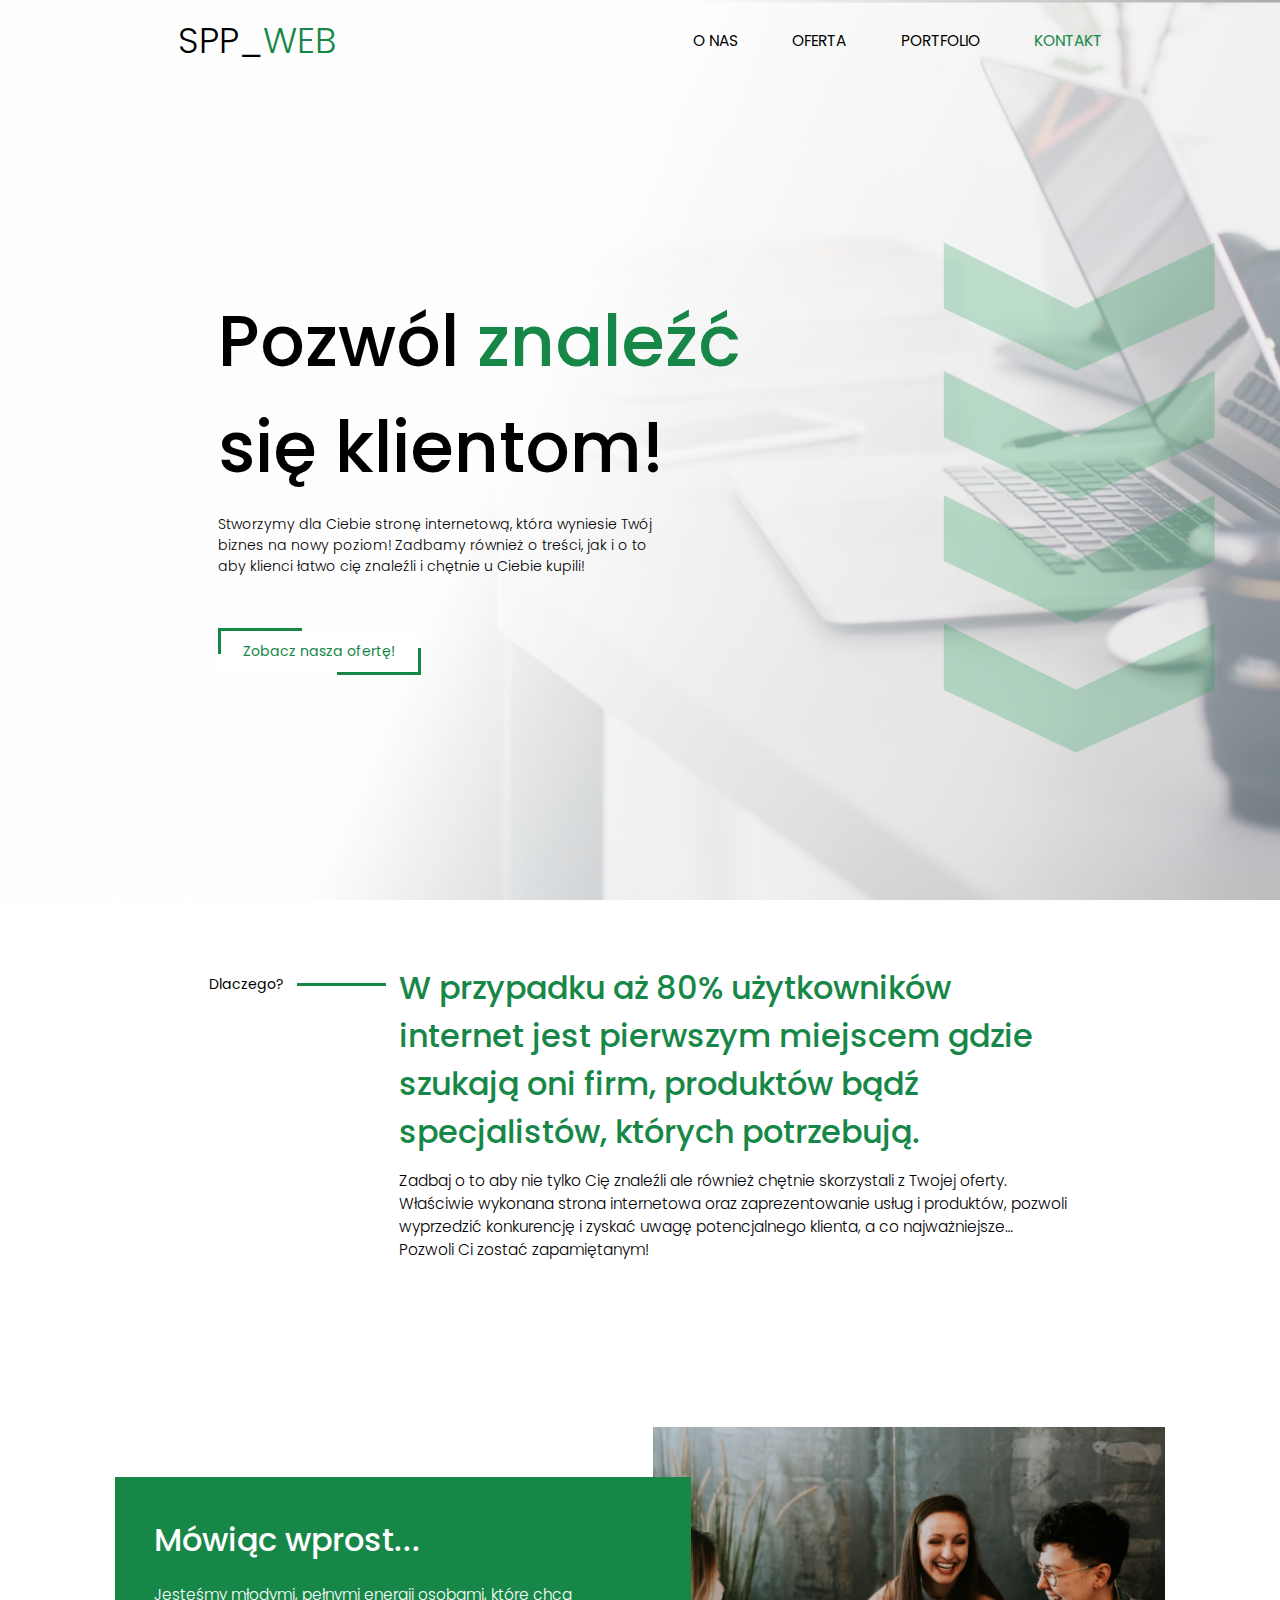
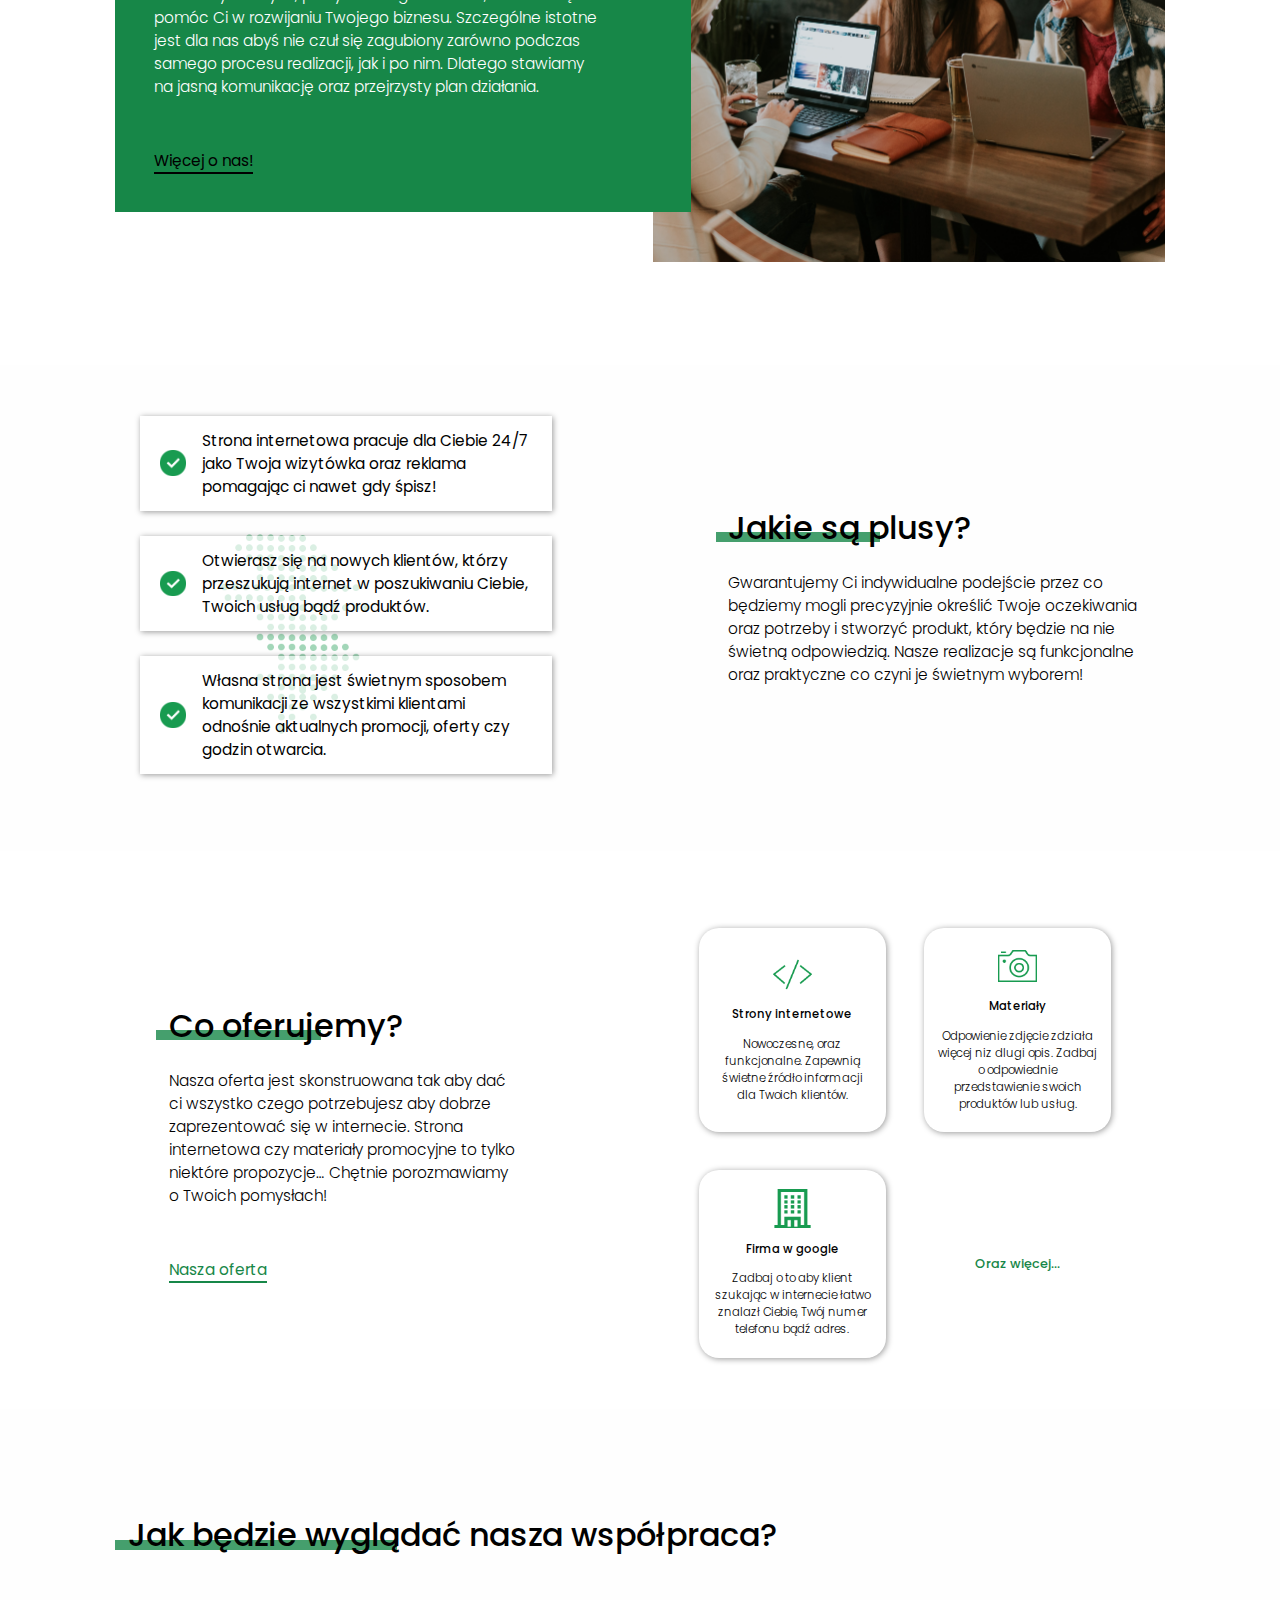
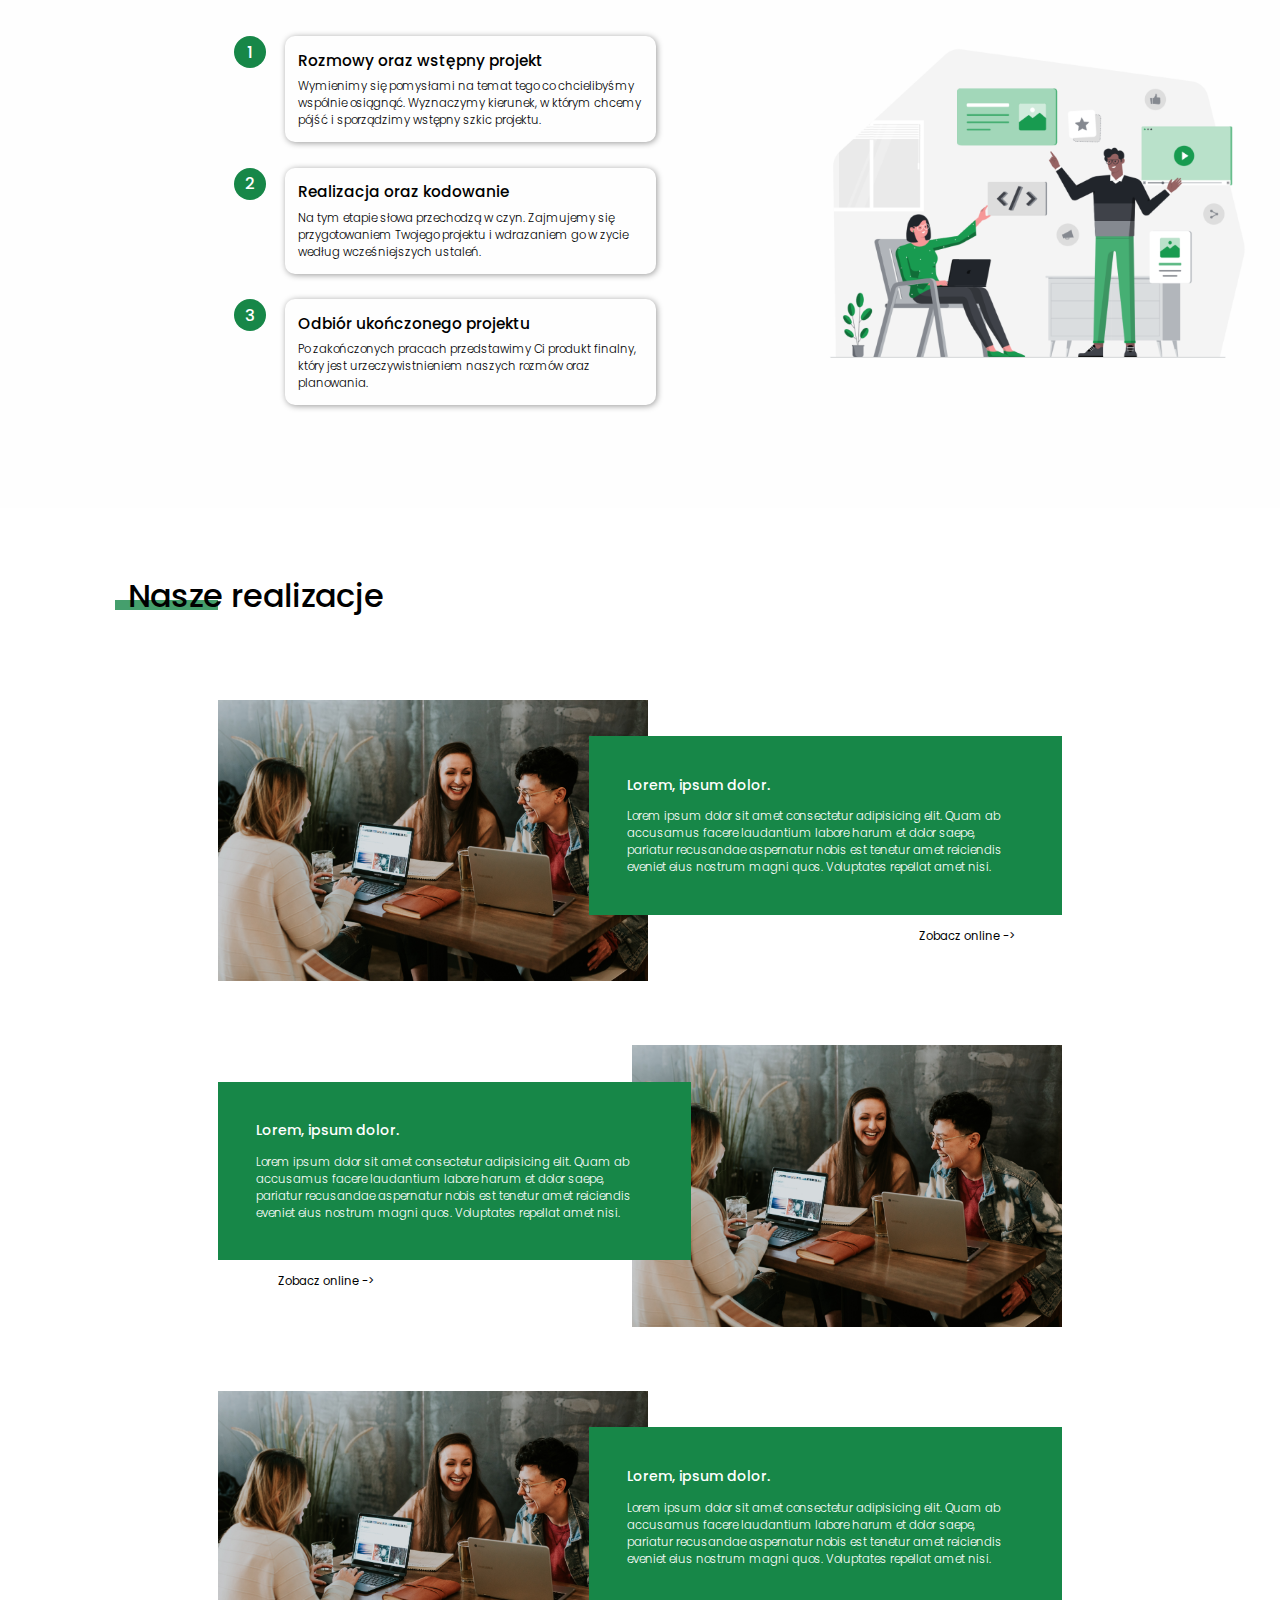
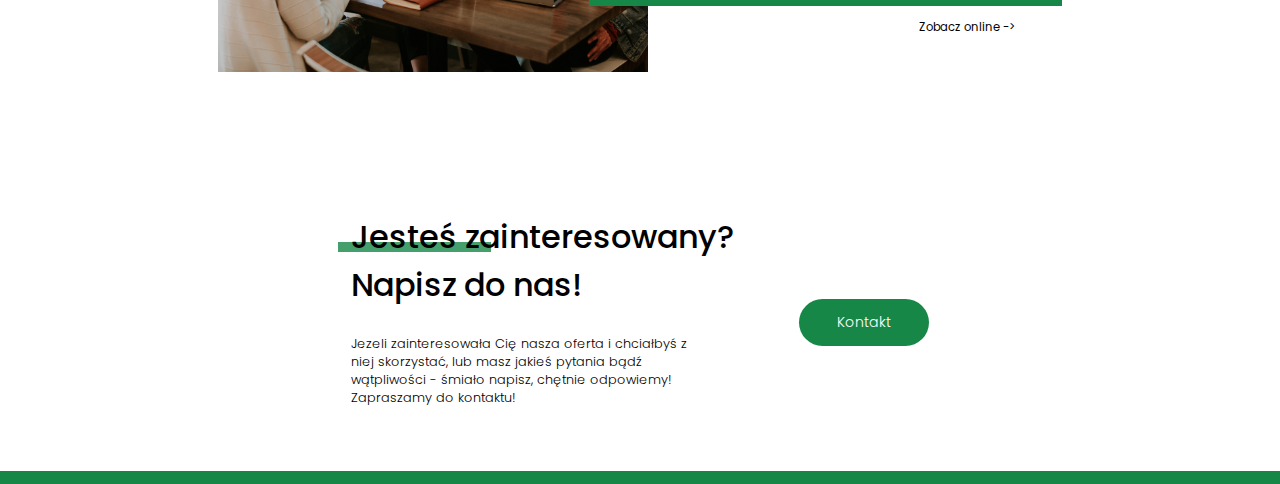
==== commit ce13a6ab: "Add files via upload" ====
--- a/index.html
+++ b/index.html
@@ -77,33 +77,25 @@
     <div class="wrapper-4">
       <div class="wrapper-4-container">
         <div class="wrapper-4-item">
-          <div class="wrapper-4-item-icon icon-1"></div>
-          <div class="wrapper-4-item-title">Przejrzystość</div>
-          <div class="wrapper-4-item-description">
-            Twoja strona będzie intuicyjna oraz łatwa w nawigacji.
-          </div>
+          <div class="wrapper-4-item-icon"></div>
+          <p class="wrapper-4-item-description">
+            Strona internetowa pracuje dla Ciebie 24/7 jako Twoja wizytówka oraz
+            reklama pomagając ci nawet gdy śpisz!
+          </p>
         </div>
         <div class="wrapper-4-item">
-          <div class="wrapper-4-item-icon icon-2"></div>
-          <div class="wrapper-4-item-title">Responsywność</div>
-          <div class="wrapper-4-item-description">
-            Twoja strona internetowa będzie wyglądać dobrze na kazdym ekranie.
-          </div>
+          <div class="wrapper-4-item-icon"></div>
+          <p class="wrapper-4-item-description">
+            Otwierasz się na nowych klientów, którzy przeszukują internet w
+            poszukiwaniu Ciebie, Twoich usług bądź produktów.
+          </p>
         </div>
         <div class="wrapper-4-item">
-          <div class="wrapper-4-item-icon icon-3"></div>
-          <div class="wrapper-4-item-title">Przystępność</div>
-          <div class="wrapper-4-item-description">
-            Wychodząc ci na przeciw - płacisz tylko za to czego potrzebujesz.
-          </div>
-        </div>
-        <div class="wrapper-4-item">
-          <div class="wrapper-4-item-icon icon-4"></div>
-          <div class="wrapper-4-item-title">Funkcjonalność</div>
-          <div class="wrapper-4-item-description">
-            Twoja strona będzie miała wszystko czego potrzebujesz ty i Twój
-            biznes.
-          </div>
+          <div class="wrapper-4-item-icon"></div>
+          <p class="wrapper-4-item-description">
+            Własna strona jest świetnym sposobem komunikacji ze wszystkimi
+            klientami odnośnie aktualnych promocji, oferty czy godzin otwarcia.
+          </p>
         </div>
       </div>
       <div class="wrapper-4-content">
--- a/scss/main.css
+++ b/scss/main.css
@@ -438,8 +438,8 @@
   width: 35%;
   margin-right: 10%;
   display: grid;
-  grid-template-columns: 1fr 1fr;
-  gap: 3vmax;
+  grid-template-columns: 1fr;
+  gap: 2vmax;
 }
 @media screen and (orientation: portrait) {
   .wrapper-4 .wrapper-4-container {
@@ -453,74 +453,44 @@
   }
 }
 .wrapper-4 .wrapper-4-container .wrapper-4-item {
-  padding: 1.5vmax 1vmax;
-  border-radius: 20px;
-  background-color: #fff;
-  display: flex;
-  flex-direction: column;
+  display: flex;
   align-items: center;
-  justify-content: center;
+  justify-content: space-around;
+  background-color: rgba(255, 255, 255, 0.6);
+  padding: 1vmax;
   box-shadow: 1px 1px 6px 0px rgba(0, 0, 0, 0.4);
 }
 @media screen and (orientation: portrait) {
   .wrapper-4 .wrapper-4-container .wrapper-4-item {
-    padding: 2.5vmax 1.5vmax;
+    padding: 2vmax;
   }
 }
 .wrapper-4 .wrapper-4-container .wrapper-4-item .wrapper-4-item-icon {
-  width: 3vmax;
-  height: 3vmax;
+  width: 2vmax;
+  height: 2vmax;
   background-position: center;
   background-size: cover;
   background-repeat: no-repeat;
+  background-image: url(../assets/icons/wrapper-4-offer-icon.png);
 }
 @media screen and (orientation: portrait) {
   .wrapper-4 .wrapper-4-container .wrapper-4-item .wrapper-4-item-icon {
-    width: 6vmax;
-    height: 6vmax;
-  }
-}
-.wrapper-4 .wrapper-4-container .wrapper-4-item .icon-1 {
-  background-image: url(../assets/icons/wrapper-4-icon-1.png);
-}
-.wrapper-4 .wrapper-4-container .wrapper-4-item .icon-2 {
-  background-image: url(../assets/icons/wrapper-4-icon-3.png);
-}
-.wrapper-4 .wrapper-4-container .wrapper-4-item .icon-3 {
-  background-image: url(../assets/icons/wrapper-4-icon-2.png);
-}
-.wrapper-4 .wrapper-4-container .wrapper-4-item .icon-4 {
-  background-image: url(../assets/icons/wrapper-4-icon-4.png);
-}
-.wrapper-4 .wrapper-4-container .wrapper-4-item .wrapper-4-item-title {
-  margin-top: 1vmax;
-  font-weight: 500;
-  font-size: 0.9vmax;
-}
-@media screen and (min-width: 1000px) {
-  .wrapper-4 .wrapper-4-container .wrapper-4-item .wrapper-4-item-title {
-    font-size: 1;
-  }
-}
-@media screen and (orientation: portrait) {
-  .wrapper-4 .wrapper-4-container .wrapper-4-item .wrapper-4-item-title {
-    font-size: 1.8vmax;
+    width: 3vmax;
+    height: 3vmax;
   }
 }
 .wrapper-4 .wrapper-4-container .wrapper-4-item .wrapper-4-item-description {
-  font-weight: 300;
-  margin-top: 1vmax;
-  font-size: 0.8vmax;
-  text-align: center;
+  width: 85%;
+  font-size: 1.1vmax;
 }
 @media screen and (min-width: 1000px) {
   .wrapper-4 .wrapper-4-container .wrapper-4-item .wrapper-4-item-description {
-    font-size: 0.9vmax;
+    font-size: 1.2vmax;
   }
 }
 @media screen and (orientation: portrait) {
   .wrapper-4 .wrapper-4-container .wrapper-4-item .wrapper-4-item-description {
-    font-size: 1.3vmax;
+    font-size: 1.8vmax;
   }
 }
 .wrapper-4 .wrapper-4-content {
@@ -967,6 +937,11 @@
     font-size: 3.5vmax;
   }
 }
+@media screen and (orientation: portrait) and (max-width: 450px) {
+  .wrapper-7 .wrapper-7-title {
+    left: 5%;
+  }
+}
 .wrapper-7 .wrapper-7-title::before {
   content: "";
   position: absolute;
@@ -1181,7 +1156,6 @@
 }
 @media screen and (orientation: portrait) {
   .wrapper-8 .wrapper-8-content .wrapper-8-title::before {
-    top: 3.5vmax;
     display: none;
   }
 }
@@ -1200,6 +1174,11 @@
   .wrapper-8 .wrapper-8-content .wrapper-8-description {
     font-size: 1.8vmax;
     text-align: center;
+  }
+}
+@media screen and (orientation: portrait) and (max-width: 450px) {
+  .wrapper-8 .wrapper-8-content .wrapper-8-description {
+    width: 90%;
   }
 }
 .wrapper-8 .wrapper-8-button {
